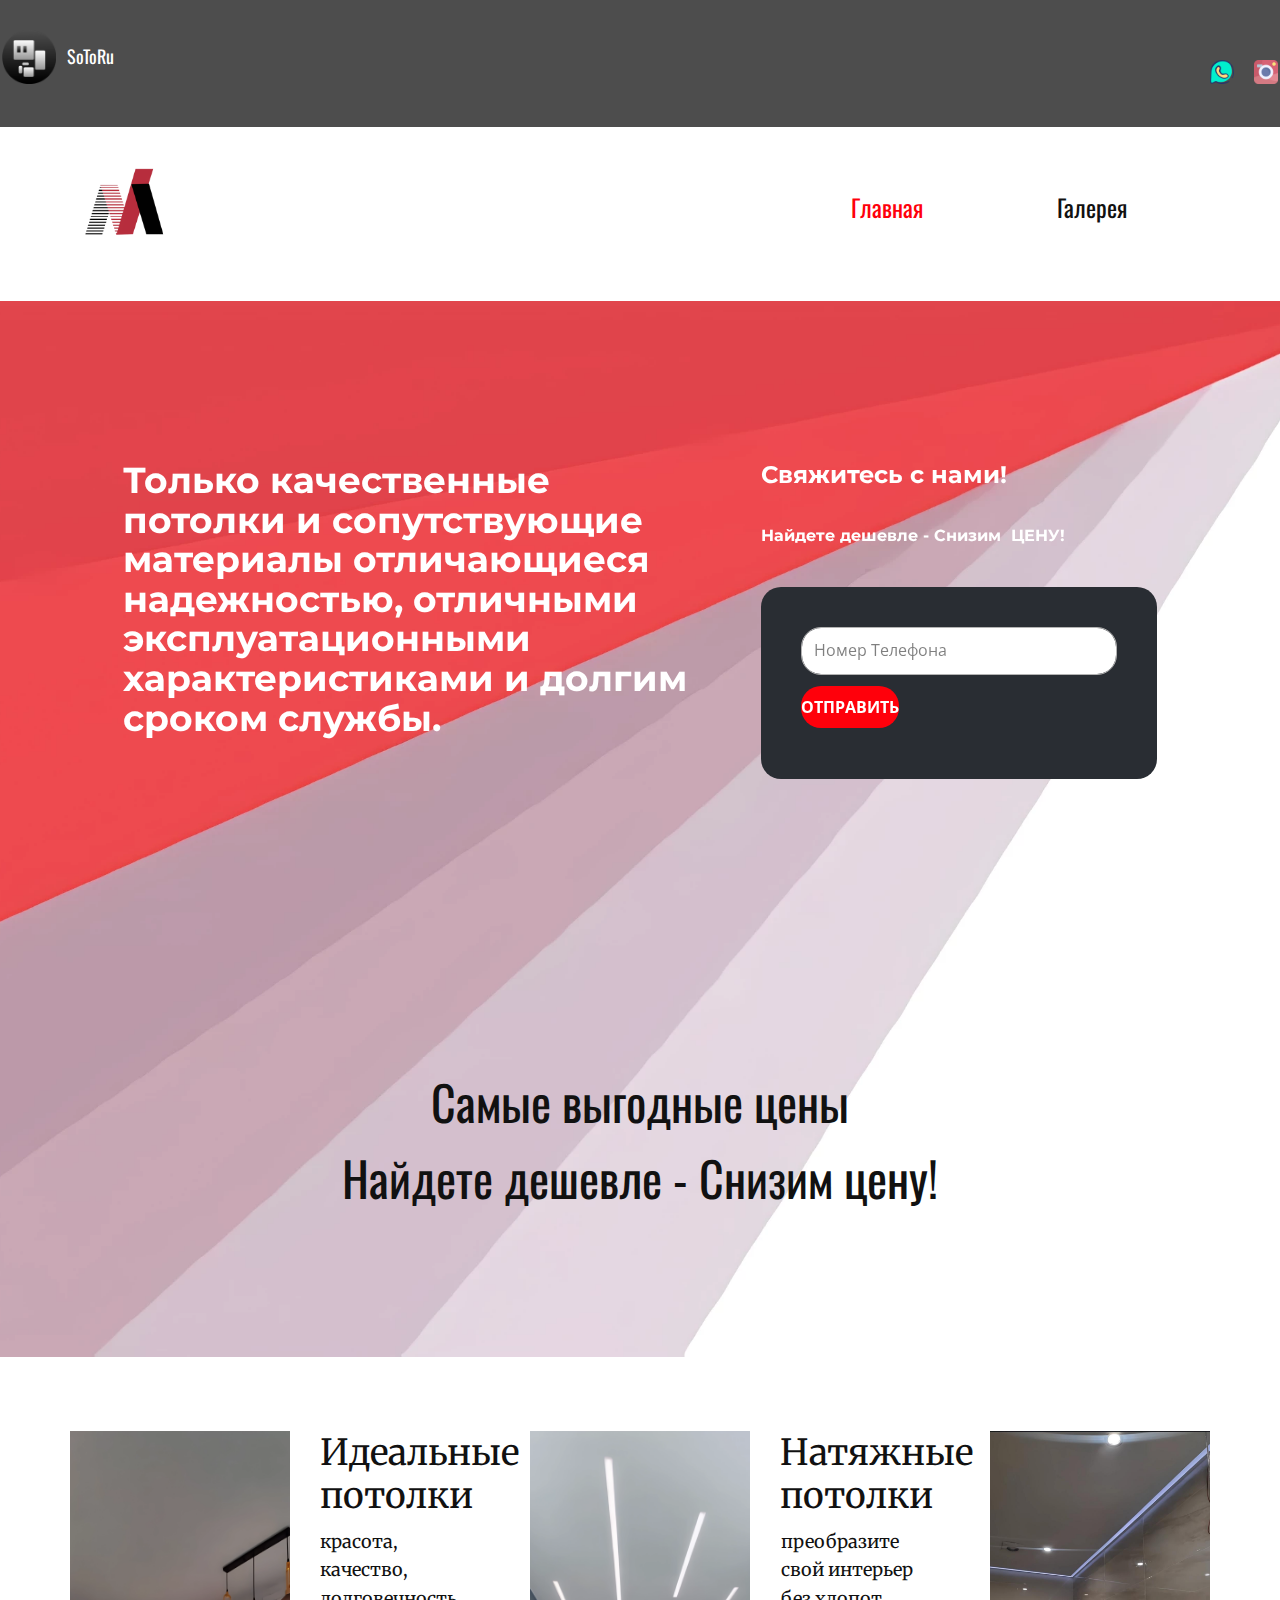
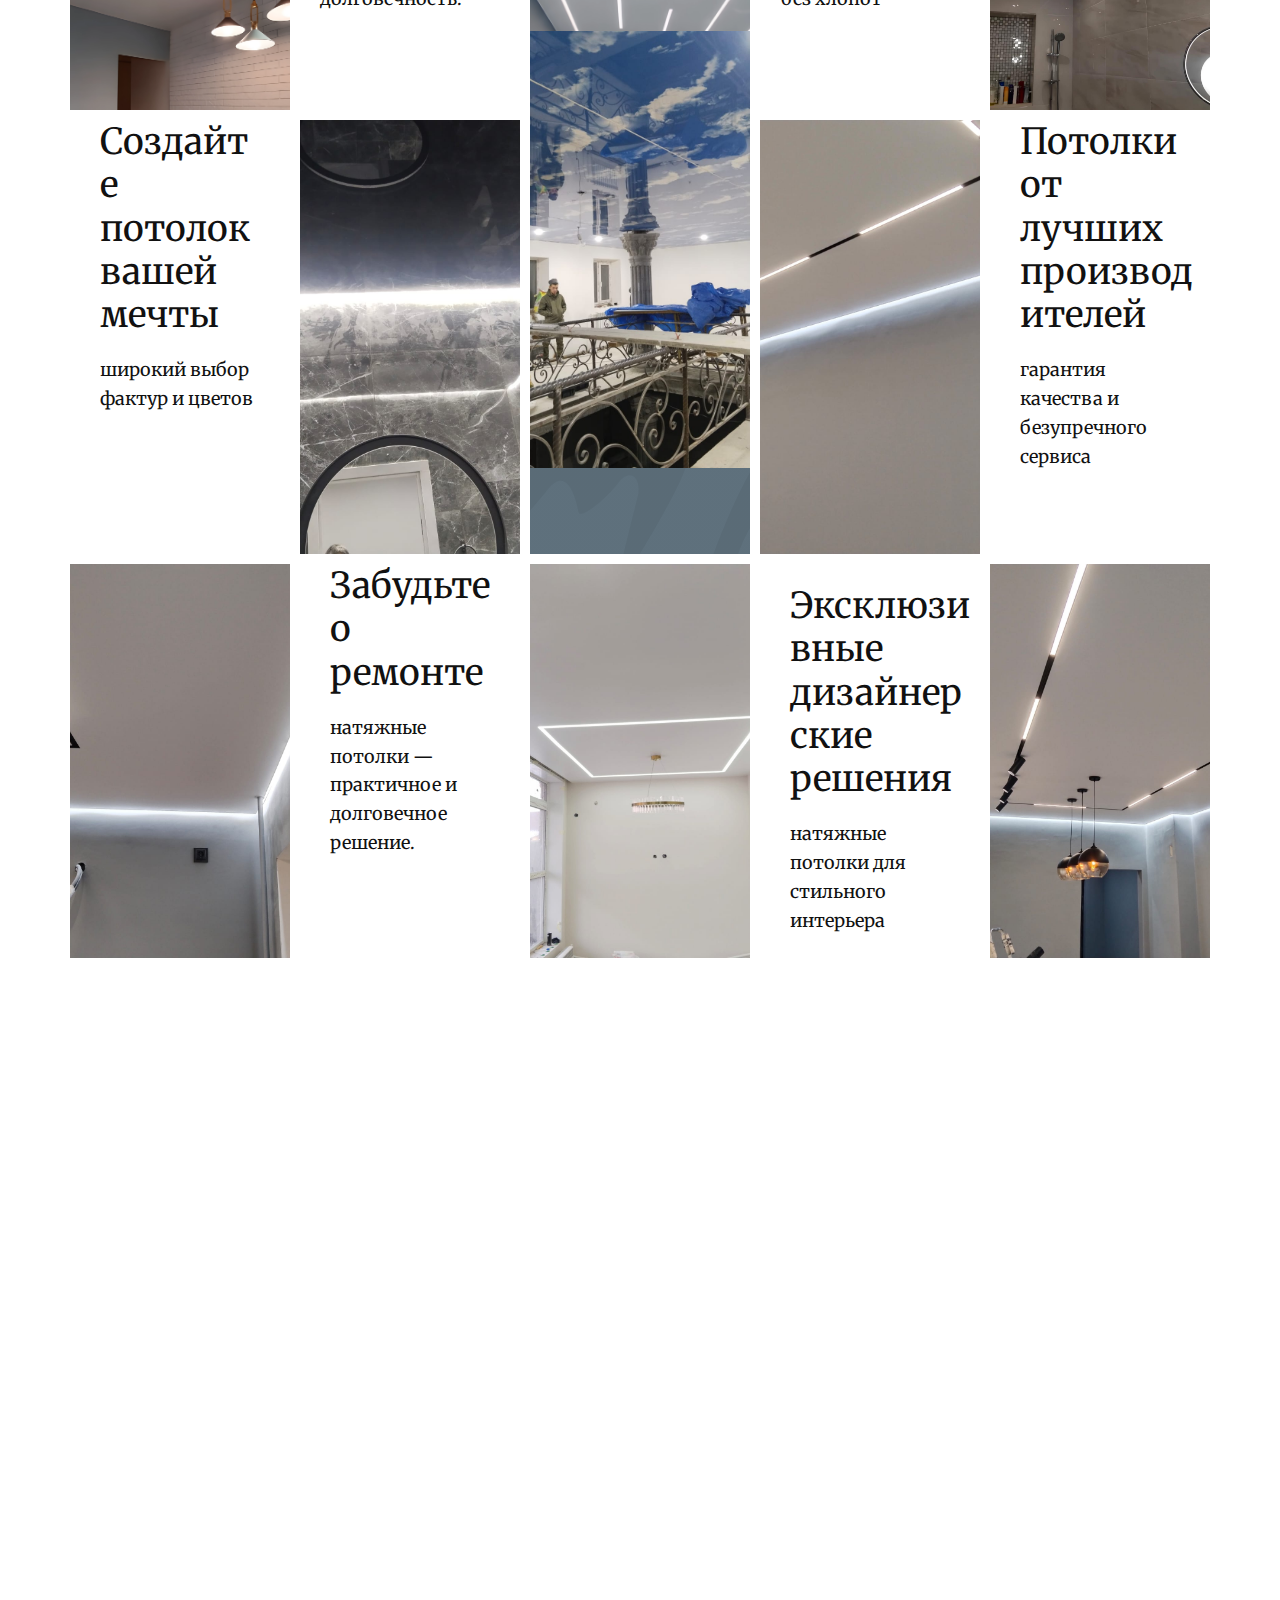
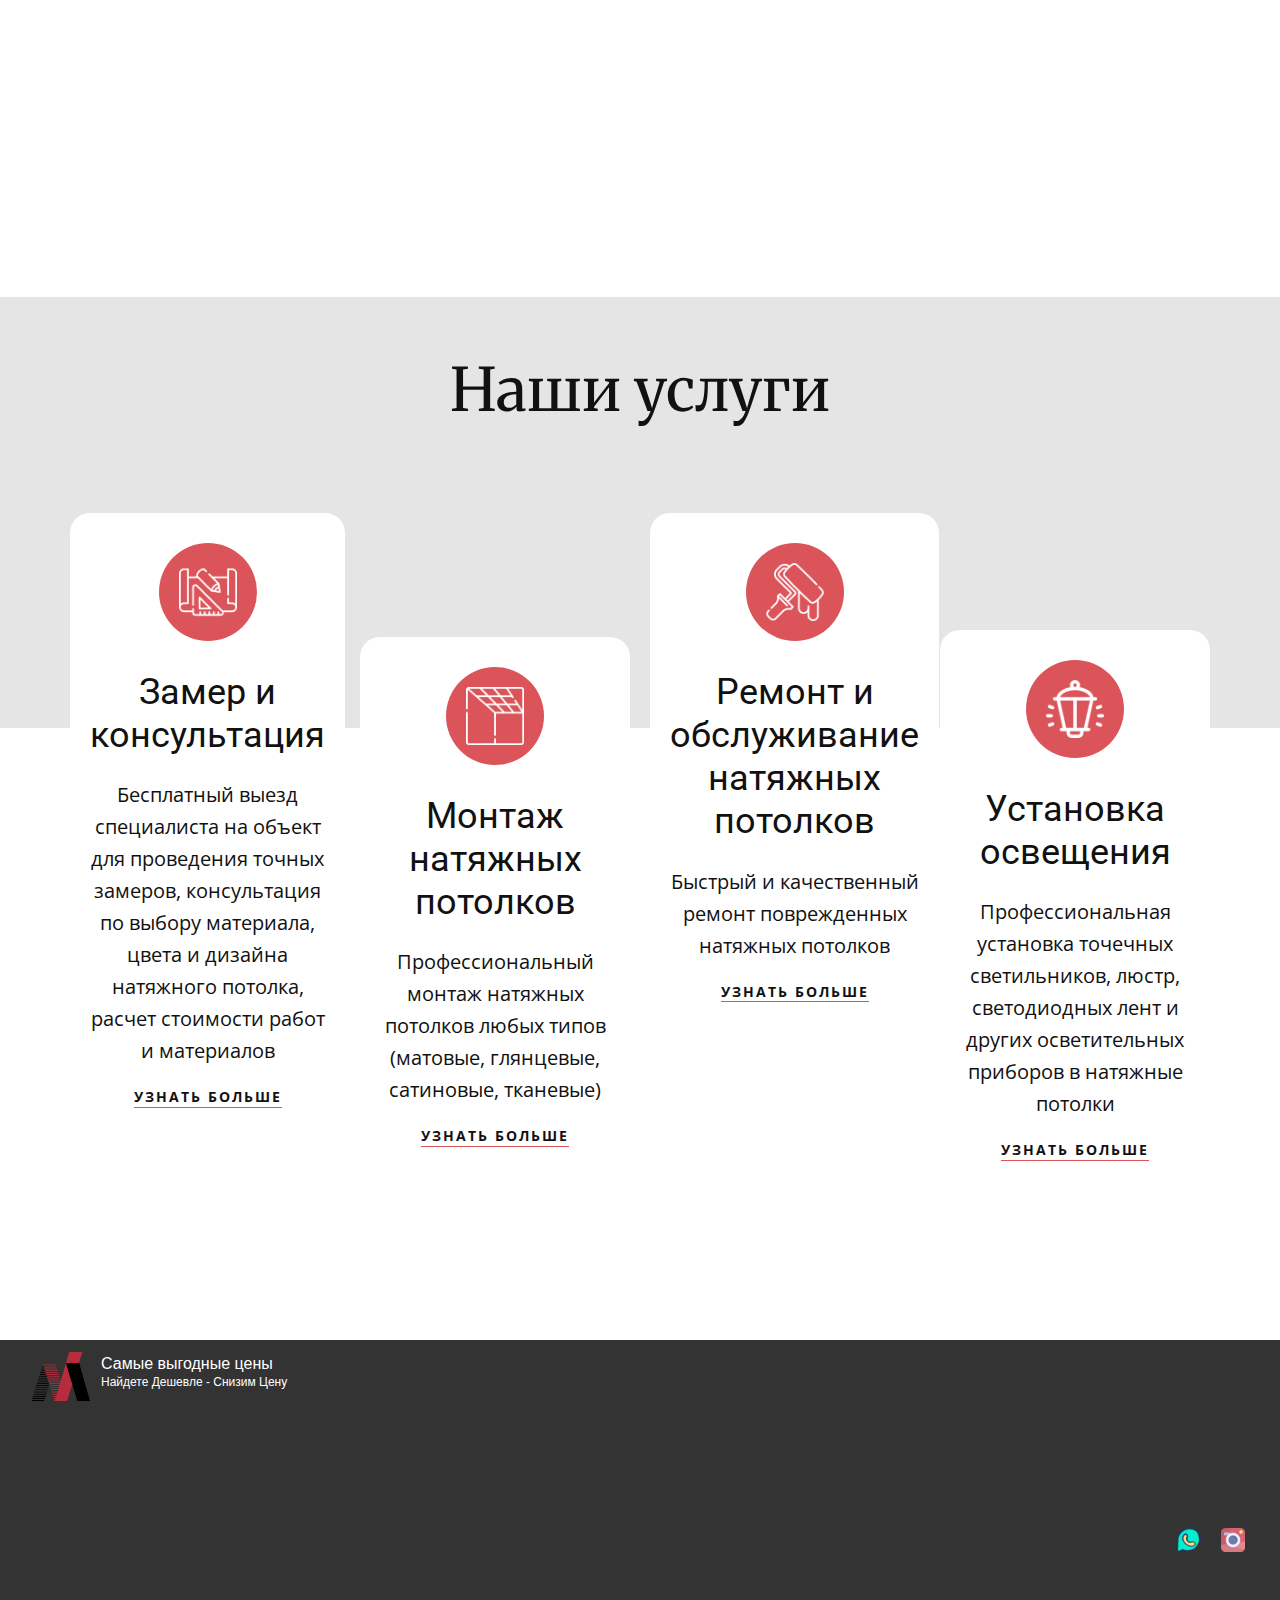
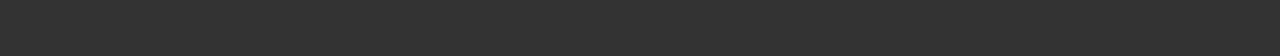
==== index.html @ c77568a3 "Add files via upload" ====
<!DOCTYPE html>
<html style="font-size: 16px;" lang="ru"><head>
    <meta name="viewport" content="width=device-width, initial-scale=1.0">
    <meta charset="utf-8">
    <meta name="keywords" content="Перво-наперво, Образец заголовка, Образец заголовка, Факты и вопросы, Наша команда, Связаться с нами, Бизнес центр">
    <meta name="description" content="">
    <title>Главная</title>
    <link rel="stylesheet" href="nicepage.css" media="screen">
<link rel="stylesheet" href="index.css" media="screen">
    <script class="u-script" type="text/javascript" src="jquery.js" defer=""></script>
    <script class="u-script" type="text/javascript" src="nicepage.js" defer=""></script>
    <meta name="generator" content="Nicepage 7.6.2, nicepage.com">
    <meta name="referrer" content="origin">
    
    
    
    
    
    <link id="u-theme-google-font" rel="stylesheet" href="https://fonts.googleapis.com/css?family=Roboto:100,100i,300,300i,400,400i,500,500i,700,700i,900,900i|Open+Sans:300,300i,400,400i,500,500i,600,600i,700,700i,800,800i">
    <link id="u-page-google-font" rel="stylesheet" href="https://fonts.googleapis.com/css?family=Montserrat:100,100i,200,200i,300,300i,400,400i,500,500i,600,600i,700,700i,800,800i,900,900i|Oswald:200,300,400,500,600,700|Merriweather:300,300i,400,400i,700,700i,900,900i">
    <script type="application/ld+json">{
		"@context": "http://schema.org",
		"@type": "Organization",
		"name": "",
		"logo": "images/WhatsAppImage2025-02-01at14_00_55-no-bg-previewcarve.photos.png",
		"sameAs": []
}</script>
    <meta name="theme-color" content="#478ac9">
    <meta property="og:title" content="Главная">
    <meta property="og:type" content="website">
  <meta data-intl-tel-input-cdn-path="intlTelInput/"></head>
  <body data-home-page="Главная.html" data-home-page-title="Главная" data-path-to-root="./" data-include-products="true" class="u-body u-xl-mode" data-lang="ru"><header class="u-align-left u-clearfix u-container-align-left u-header u-section-row-container" id="header"><div class="u-section-rows">
        <div class="u-grey-70 u-section-row u-section-row-1" id="sec-46aa">
          <div class="u-clearfix u-sheet u-valign-middle-lg u-valign-middle-md u-valign-middle-sm u-sheet-1">
            <img class="u-image u-image-contain u-image-default u-preserve-proportions u-image-1" src="images/Frame142551.png" alt="" data-image-width="4358" data-image-height="4358">
            <img class="u-image u-image-contain u-image-default u-preserve-proportions u-image-2" src="images/Frame142551.png" alt="" data-image-width="4358" data-image-height="4358">
            <div class="u-container-style u-group u-group-1" data-href="https://t.me/sotoru_profile" data-target="_blank">
              <div class="u-container-layout u-container-layout-1">
                <img class="custom-expanded u-image u-image-contain u-image-default u-preserve-proportions u-image-3" src="images/Frame142551.png" alt="" data-image-width="4358" data-image-height="4358">
                <p class="u-custom-font u-font-oswald u-text u-text-default u-text-1">SoToRu </p>
              </div>
            </div>
            <div class="u-social-icons u-social-icons-1">
              <a class="u-social-url" title="https://wa.me/89142722444" target="_blank" href="">
                <span class="u-file-icon u-icon u-social-icon u-social-linkedin u-icon-1"><img src="images/5619015.png" alt=""></span>
              </a>
              <a class="u-social-url" title="https://www.instagram.com/potolki14.ru" target="_blank" href="">
                <span class="u-file-icon u-icon u-social-facebook u-social-icon u-icon-2"><img src="images/1014702.png" alt=""></span>
              </a>
            </div>
          </div>
          
          
          
          
          
        </div>
        <div class="u-section-row" id="sec-37e8">
          <div class="u-clearfix u-sheet u-valign-middle-lg u-valign-middle-md u-valign-middle-sm u-valign-middle-xs u-sheet-2">
            <a href="#" class="u-image u-logo u-image-4" data-image-width="1280" data-image-height="1280">
              <img src="images/WhatsAppImage2025-02-01at14_00_55-no-bg-previewcarve.photos.png" class="u-logo-image u-logo-image-1" data-image-width="80">
            </a>
            <nav data-position="" class="u-menu u-menu-one-level u-offcanvas u-menu-1">
              <div class="menu-collapse" style="font-size: 1.5rem; letter-spacing: 0px; font-weight: 700;">
                <a class="u-button-style u-custom-active-border-color u-custom-border u-custom-border-color u-custom-borders u-custom-hover-border-color u-custom-left-right-menu-spacing u-custom-padding-bottom u-custom-text-active-color u-custom-text-color u-custom-text-hover-color u-custom-top-bottom-menu-spacing u-hamburger-link u-nav-link u-hamburger-link-1" href="#">
                  <svg class="u-svg-link" viewBox="0 0 24 24"><use xlink:href="#menu-hamburger"></use></svg>
                  <svg class="u-svg-content" version="1.1" id="menu-hamburger" viewBox="0 0 16 16" x="0px" y="0px" xmlns:xlink="http://www.w3.org/1999/xlink" xmlns="http://www.w3.org/2000/svg"><g><rect y="1" width="16" height="2"></rect><rect y="7" width="16" height="2"></rect><rect y="13" width="16" height="2"></rect>
</g></svg>
                </a>
              </div>
              <div class="u-custom-menu u-nav-container">
                <ul class="u-custom-font u-font-oswald u-nav u-unstyled u-nav-1"><li class="u-nav-item"><a class="u-button-style u-nav-link u-text-active-custom-color-1 u-text-body-color u-text-hover-palette-2-base" href="./" style="padding: 16px 67px;">Главная</a>
</li><li class="u-nav-item"><a class="u-button-style u-nav-link u-text-active-custom-color-1 u-text-body-color u-text-hover-palette-2-base" href="Каталог-Галерея.html" style="padding: 16px 67px;">Галерея</a>
</li></ul>
              </div>
              <div class="u-custom-menu u-nav-container-collapse">
                <div class="u-black u-container-style u-inner-container-layout u-opacity u-opacity-95 u-sidenav">
                  <div class="u-inner-container-layout u-sidenav-overflow">
                    <div class="u-menu-close"></div>
                    <ul class="u-align-center u-nav u-popupmenu-items u-unstyled u-nav-2"><li class="u-nav-item"><a class="u-button-style u-nav-link" href="./">Главная</a>
</li><li class="u-nav-item"><a class="u-button-style u-nav-link" href="Каталог-Галерея.html">Галерея</a>
</li></ul>
                  </div>
                </div>
                <div class="u-black u-menu-overlay u-opacity u-opacity-70"></div>
              </div>
            </nav>
          </div>
          
          
          
          
          
        </div>
      </div></header>
    <section class="u-clearfix u-image u-section-1" id="sec-fdb6" data-image-width="1980" data-image-height="1767">
      <div class="u-clearfix u-sheet u-valign-bottom-lg u-valign-bottom-md u-valign-bottom-sm u-sheet-1">
        <div class="data-layout-selected u-clearfix u-expanded-width-xs u-layout-wrap u-layout-wrap-1">
          <div class="u-layout">
            <div class="u-layout-row">
              <div class="u-align-center-xs u-container-align-left u-container-style u-layout-cell u-size-35 u-layout-cell-1" data-animation-name="customAnimationIn" data-animation-duration="1500">
                <div class="u-container-layout u-valign-top u-container-layout-1">
                  <h2 class="u-align-left-lg u-align-left-md u-align-left-sm u-align-left-xl u-custom-font u-font-montserrat u-text u-text-body-alt-color u-text-1" data-animation-name="slideIn" data-animation-duration="2000" data-animation-direction="Left" data-animation-delay="500">Только качественные потолки и сопутствующие материалы отличающиеся надежностью, отличными эксплуатационными характеристиками и долгим cроком службы. </h2>
                </div>
              </div>
              <div class="u-align-center-xs u-align-left-lg u-align-left-md u-align-left-sm u-align-left-xl u-container-align-left u-container-style u-layout-cell u-size-25 u-layout-cell-2" data-animation-name="customAnimationIn" data-animation-duration="1500" data-animation-direction="" data-animation-delay="500">
                <div class="u-container-layout u-valign-top u-container-layout-2">
                  <h3 class="u-align-left-lg u-align-left-md u-align-left-sm u-align-left-xl u-custom-font u-font-montserrat u-text u-text-body-alt-color u-text-default u-text-2"> Свяжитесь с нами!<br>
                    <br>
                    <span style="font-size: 1rem;">Найдете дешевле - Снизим&nbsp; ЦЕНУ!</span>
                  </h3>
                  <div class="u-form u-palette-5-dark-3 u-radius-20 u-form-1">
                    <form action="https://forms.nicepagesrv.com/v2/form/process" class="u-clearfix u-form-spacing-10 u-form-vertical u-inner-form" source="email" name="form" style="padding: 40px;">
                      <div class="u-form-group u-form-name">
                        <label for="name-2137" class="u-form-control-hidden u-label"></label>
                        <input type="text" placeholder="Номер Телефона" id="name-2137" name="phone" class="u-input u-input-rectangle u-radius-20" required="">
                      </div>
                      <div class="u-align-left u-form-group u-form-submit">
                        <a href="#" class="u-active-white u-border-none u-btn u-btn-round u-btn-submit u-button-style u-custom-color-1 u-hover-white u-radius-20 u-text-active-custom-color-2 u-text-hover-custom-color-1 u-btn-1">Отправить</a>
                        <input type="submit" value="submit" class="u-form-control-hidden">
                      </div>
                      <div class="u-form-send-message u-form-send-success">Спасибо! Ваше сообщение отправлено.</div>
                      <div class="u-form-send-error u-form-send-message">Отправка не удалась. Пожалуйста, исправьте ошибки и попробуйте еще раз.</div>
                      <input type="hidden" value="" name="recaptchaResponse">
                      <input type="hidden" name="formServices" value="69fc0829-d309-80fa-cf0f-a8106bbc336c">
                    </form>
                  </div>
                </div>
              </div>
            </div>
          </div>
        </div>
        <h2 class="u-align-center u-custom-font u-font-oswald u-text u-text-3">Самые выгодные цены</h2>
        <h2 class="u-align-center u-custom-font u-font-oswald u-text u-text-4">Найдете дешевле - Снизим цену!</h2>
      </div>
    </section>
    <section class="u-clearfix u-section-2" id="block-2">
      <div class="u-clearfix u-sheet u-valign-middle u-sheet-1">
        <div class="data-layout-selected u-clearfix u-expanded-width-xs u-gutter-10 u-layout-wrap u-layout-wrap-1">
          <div class="u-layout">
            <div class="u-layout-col">
              <div class="u-size-20">
                <div class="u-layout-row">
                  <div class="u-align-left u-container-align-left u-container-style u-image u-layout-cell u-left-cell u-size-12 u-image-1" data-image-width="2952" data-image-height="2569">
                    <div class="u-container-layout u-container-layout-1" src=""></div>
                  </div>
                  <div class="u-align-left u-container-align-left-lg u-container-align-left-md u-container-align-left-sm u-container-align-left-xl u-container-style u-layout-cell u-size-12 u-white u-layout-cell-2">
                    <div class="u-container-layout u-container-layout-2" data-image-width="2000" data-image-height="1333">
                      <h3 class="u-custom-font u-font-merriweather u-text u-text-1">Идеальные потолки</h3>
                      <p class="u-custom-font u-font-merriweather u-text u-text-2"> красота, качество, долговечность.&nbsp;</p>
                    </div>
                  </div>
                  <div class="u-align-left u-container-align-left u-container-style u-image u-layout-cell u-size-12 u-image-2" data-image-width="2459" data-image-height="2459">
                    <div class="u-container-layout u-valign-middle u-container-layout-3" src=""></div>
                  </div>
                  <div class="u-align-left u-container-align-left-lg u-container-align-left-md u-container-align-left-sm u-container-align-left-xl u-container-style u-layout-cell u-size-12 u-white u-layout-cell-4">
                    <div class="u-container-layout u-container-layout-4" data-image-width="2000" data-image-height="1333">
                      <h3 class="u-custom-font u-font-merriweather u-text u-text-3">Натяжные потолки</h3>
                      <p class="u-custom-font u-font-merriweather u-text u-text-4"> преобразите свой интерьер без хлопот</p>
                    </div>
                  </div>
                  <div class="u-align-left u-container-align-left u-container-style u-image u-layout-cell u-right-cell u-size-12 u-image-3" data-image-width="1072" data-image-height="1080">
                    <div class="u-container-layout u-container-layout-5" src=""></div>
                  </div>
                </div>
              </div>
              <div class="u-size-20">
                <div class="u-layout-row">
                  <div class="u-align-left u-container-align-left-lg u-container-align-left-md u-container-align-left-sm u-container-align-left-xl u-container-style u-layout-cell u-left-cell u-size-12 u-white u-layout-cell-6">
                    <div class="u-container-layout u-container-layout-6" data-image-width="2000" data-image-height="1333">
                      <h3 class="u-custom-font u-font-merriweather u-text u-text-5">Создайте потолок вашей мечты</h3>
                      <p class="u-custom-font u-font-merriweather u-text u-text-6"> широкий выбор фактур и цветов</p>
                    </div>
                  </div>
                  <div class="u-align-left u-container-align-left u-container-style u-image u-layout-cell u-size-12 u-image-4" data-image-width="1280" data-image-height="1280">
                    <div class="u-container-layout u-container-layout-7" src=""></div>
                  </div>
                  <div class="u-align-left u-container-align-left u-container-style u-image u-layout-cell u-shading u-size-12 u-image-5" data-image-width="1080" data-image-height="1080">
                    <div class="u-container-layout u-container-layout-8" src="">
                      <p class="u-text u-text-7">Sample text. Click to select the text box. Click again or double click to start editing the text.</p>
                      <img class="u-expanded-width u-image u-image-default u-image-6" src="images/WhatsAppImage2025-02-01at23.48.55.jpeg" alt="" data-image-width="576" data-image-height="1280">
                    </div>
                  </div>
                  <div class="u-align-left u-container-align-left u-container-style u-image u-layout-cell u-size-12 u-image-7" data-image-width="1280" data-image-height="1280">
                    <div class="u-container-layout u-container-layout-9" src=""></div>
                  </div>
                  <div class="u-align-left u-container-align-left-lg u-container-align-left-md u-container-align-left-sm u-container-align-left-xl u-container-style u-layout-cell u-right-cell u-size-12 u-white u-layout-cell-10">
                    <div class="u-container-layout u-container-layout-10" data-image-width="2000" data-image-height="1333">
                      <h3 class="u-custom-font u-font-merriweather u-text u-text-8">Потолки от лучших производителей</h3>
                      <p class="u-custom-font u-font-merriweather u-text u-text-9"> гарантия качества и безупречного сервиса</p>
                    </div>
                  </div>
                </div>
              </div>
              <div class="u-size-20">
                <div class="u-layout-row">
                  <div class="u-align-left u-container-align-left u-container-style u-image u-layout-cell u-left-cell u-size-12 u-image-8" data-image-width="1280" data-image-height="1280">
                    <div class="u-container-layout u-valign-top u-container-layout-11" src=""></div>
                  </div>
                  <div class="u-align-left u-container-align-left-lg u-container-align-left-md u-container-align-left-sm u-container-align-left-xl u-container-style u-layout-cell u-size-12 u-white u-layout-cell-12">
                    <div class="u-container-layout u-container-layout-12" data-image-width="2000" data-image-height="1333">
                      <h3 class="u-custom-font u-font-merriweather u-text u-text-10">Забудьте о ремонте</h3>
                      <p class="u-custom-font u-font-merriweather u-text u-text-11"> натяжные потолки — практичное и долговечное решение.</p>
                    </div>
                  </div>
                  <div class="u-align-left u-container-align-left u-container-style u-image u-layout-cell u-size-12 u-image-9" data-image-width="1280" data-image-height="1280">
                    <div class="u-container-layout u-valign-middle u-container-layout-13" src=""></div>
                  </div>
                  <div class="u-align-left u-container-align-left-lg u-container-align-left-md u-container-align-left-sm u-container-align-left-xl u-container-style u-layout-cell u-size-12 u-white u-layout-cell-14">
                    <div class="u-container-layout u-container-layout-14" data-image-width="2000" data-image-height="1333">
                      <h3 class="u-custom-font u-font-merriweather u-text u-text-12">Эксклюзивные дизайнерские решения</h3>
                      <p class="u-custom-font u-font-merriweather u-text u-text-13"> натяжные потолки для стильного интерьера</p>
                    </div>
                  </div>
                  <div class="u-align-left u-container-align-left u-container-style u-image u-layout-cell u-right-cell u-size-12 u-image-10" data-image-width="1280" data-image-height="1280">
                    <div class="u-container-layout u-container-layout-15" src=""></div>
                  </div>
                </div>
              </div>
            </div>
          </div>
        </div>
      </div>
    </section>
    <section class="u-clearfix u-section-3" id="sec-49d3">
      <div class="u-container-align-center u-container-style u-expanded-width u-grey-10 u-group u-shape-rectangle u-group-1">
        <div class="u-container-layout u-container-layout-1">
          <h2 class="u-align-center u-custom-font u-font-merriweather u-text u-text-default u-text-1">Наши услуги</h2>
        </div>
      </div>
      
      
      
      
      <div class="data-layout-selected u-clearfix u-gutter-20 u-layout-wrap u-layout-wrap-1">
        <div class="u-layout">
          <div class="u-layout-row">
            <div class="u-size-15 u-size-30-md">
              <div class="u-layout-col">
                <div class="u-container-align-center u-container-style u-layout-cell u-radius-30 u-shape-round u-size-40 u-white u-layout-cell-1">
                  <div class="u-container-layout u-valign-top u-container-layout-2">
                    <span class="u-align-center u-file-icon u-hover-feature u-icon u-icon-circle u-palette-2-base u-text-white u-icon-1"><img src="images/6289113-0a8c8bf0.png" alt=""></span>
                    <h3 class="u-align-center u-text u-text-2"> Замер и консультация</h3>
                    <p class="u-align-center u-text u-text-3"> Бесплатный выезд специалиста на объект для проведения точных замеров,  консультация по выбору материала, цвета и дизайна натяжного потолка,  расчет стоимости работ и материалов</p>
                    <a href="tel:89142722444" class="u-active-none u-align-center u-border-1 u-border-active-palette-2-base u-border-hover-palette-2-base u-border-no-left u-border-no-right u-border-no-top u-border-palette-2-base u-bottom-left-radius-0 u-bottom-right-radius-0 u-btn u-button-style u-hover-none u-none u-radius-0 u-text-active-palette-2-base u-text-body-color u-text-hover-palette-2-base u-top-left-radius-0 u-top-right-radius-0 u-btn-1">узнать больше</a>
                  </div>
                </div>
                <div class="u-container-style u-layout-cell u-size-20 u-layout-cell-2">
                  <div class="u-container-layout u-container-layout-3"></div>
                </div>
              </div>
            </div>
            <div class="u-size-15 u-size-30-md">
              <div class="u-layout-col">
                <div class="u-container-align-center u-container-style u-layout-cell u-size-20 u-layout-cell-3">
                  <div class="u-container-layout u-container-layout-4"></div>
                </div>
                <div class="u-container-align-center u-container-style u-layout-cell u-radius-30 u-shape-round u-size-40 u-white u-layout-cell-4">
                  <div class="u-container-layout u-valign-top u-container-layout-5">
                    <span class="u-align-center u-file-icon u-hover-feature u-icon u-icon-circle u-palette-2-base u-text-white u-icon-2"><img src="images/7444083-0055cb77.png" alt=""></span>
                    <h3 class="u-align-center u-text u-text-4"> Монтаж натяжных потолков</h3>
                    <p class="u-align-center u-text u-text-5"> Профессиональный монтаж натяжных потолков любых типов (матовые, глянцевые, сатиновые, тканевые)</p>
                    <a href="tel:89142722444" class="u-active-none u-align-center u-border-1 u-border-active-palette-2-base u-border-hover-palette-2-base u-border-no-left u-border-no-right u-border-no-top u-border-palette-2-base u-bottom-left-radius-0 u-bottom-right-radius-0 u-btn u-button-style u-hover-none u-none u-radius-0 u-text-active-palette-2-base u-text-body-color u-text-hover-palette-2-base u-top-left-radius-0 u-top-right-radius-0 u-btn-2">узнать больше</a>
                  </div>
                </div>
              </div>
            </div>
            <div class="u-size-15 u-size-30-md">
              <div class="u-layout-col">
                <div class="u-container-align-center u-container-style u-layout-cell u-radius-30 u-shape-round u-size-40 u-white u-layout-cell-5">
                  <div class="u-container-layout u-valign-top u-container-layout-6">
                    <span class="u-align-center u-file-icon u-hover-feature u-icon u-icon-circle u-palette-2-base u-text-white u-icon-3"><img src="images/1882662-3e0443b6.png" alt=""></span>
                    <h3 class="u-align-center u-text u-text-6"> Ремонт и обслуживание натяжных потолков</h3>
                    <p class="u-align-center u-text u-text-7"> Быстрый и качественный ремонт поврежденных натяжных потолков</p>
                    <a href="tel:89142722444" class="u-active-none u-align-center u-border-1 u-border-active-palette-2-base u-border-hover-palette-2-base u-border-no-left u-border-no-right u-border-no-top u-border-palette-2-base u-bottom-left-radius-0 u-bottom-right-radius-0 u-btn u-button-style u-hover-none u-none u-radius-0 u-text-active-palette-2-base u-text-body-color u-text-hover-palette-2-base u-top-left-radius-0 u-top-right-radius-0 u-btn-3">узнать больше</a>
                  </div>
                </div>
                <div class="u-container-style u-layout-cell u-size-20 u-layout-cell-6">
                  <div class="u-container-layout u-container-layout-7"></div>
                </div>
              </div>
            </div>
            <div class="u-size-15 u-size-30-md">
              <div class="u-layout-col">
                <div class="u-container-style u-layout-cell u-size-20 u-layout-cell-7">
                  <div class="u-container-layout u-container-layout-8"></div>
                </div>
                <div class="u-container-align-center u-container-style u-layout-cell u-radius-30 u-shape-round u-size-40 u-white u-layout-cell-8">
                  <div class="u-container-layout u-valign-top u-container-layout-9">
                    <span class="u-align-center u-file-icon u-hover-feature u-icon u-icon-circle u-palette-2-base u-text-white u-icon-4"><img src="images/1174774-681de3b8.png" alt=""></span>
                    <h3 class="u-align-center u-text u-text-8"> Установка освещения</h3>
                    <p class="u-align-center u-text u-text-9"> Профессиональная установка точечных светильников, люстр, светодиодных лент и других осветительных приборов в натяжные потолки</p>
                    <a href="tel:89142722444" class="u-active-none u-align-center u-border-1 u-border-active-palette-2-base u-border-hover-palette-2-base u-border-no-left u-border-no-right u-border-no-top u-border-palette-2-base u-bottom-left-radius-0 u-bottom-right-radius-0 u-btn u-button-style u-hover-none u-none u-radius-0 u-text-active-palette-2-base u-text-body-color u-text-hover-palette-2-base u-top-left-radius-0 u-top-right-radius-0 u-btn-4">узнать больше</a>
                  </div>
                </div>
              </div>
            </div>
          </div>
        </div>
      </div>
    </section>
    
    
    
    <footer class="u-clearfix u-footer u-grey-80 u-valign-top-lg u-valign-top-md u-valign-top-sm u-footer" id="footer"><div class="custom-expanded data-layout-selected u-clearfix u-expanded-width u-gutter-30 u-layout-wrap u-layout-wrap-1">
        <div class="u-gutter-0 u-layout">
          <div class="u-layout-row">
            <div class="u-align-center-sm u-align-right-md u-container-style u-layout-cell u-size-60 u-layout-cell-1">
              <div class="u-container-layout u-valign-bottom-lg u-valign-bottom-md u-valign-bottom-sm u-container-layout-1">
                <a href="#" class="u-image u-logo u-image-1" data-image-width="1280" data-image-height="1280">
                  <img src="images/WhatsAppImage2025-02-01at14_00_55-no-bg-previewcarve.photos.png" class="u-logo-image u-logo-image-1">
                </a><!--position-->
                <div data-position="" class="u-position u-position-1"><!--block-->
                  <div class="u-block">
                    <div class="u-block-container u-clearfix"><!--block_header-->
                      <h5 class="u-block-header u-custom-font u-font-arial u-text u-text-1"><!--block_header_content-->Самые выгодные цены <!--/block_header_content--></h5><!--/block_header--><!--block_content-->
                      <div class="u-block-content u-custom-font u-font-arial u-text u-text-2"><!--block_content_content-->Найдете Дешевле - Снизим Цену <!--/block_content_content--></div><!--/block_content-->
                    </div>
                  </div><!--/block-->
                </div><!--/position-->
                <div class="u-social-icons u-social-icons-1">
                  <a class="u-social-url" title="https://wa.me/89142722444" target="_blank" href="">
                    <span class="u-file-icon u-icon u-social-icon u-social-linkedin u-icon-1"><img src="images/5619015.png" alt=""></span>
                  </a>
                  <a class="u-social-url" title="https://www.instagram.com/potolki14.ru" target="_blank" href="">
                    <span class="u-file-icon u-icon u-social-facebook u-social-icon u-icon-2"><img src="images/1014702.png" alt=""></span>
                  </a>
                </div>
              </div>
            </div>
          </div>
        </div>
      </div></footer>
    <section class="u-backlink u-clearfix u-grey-80">
      <p class="u-text">
        
      </p>
    </section>
  
</body></html>
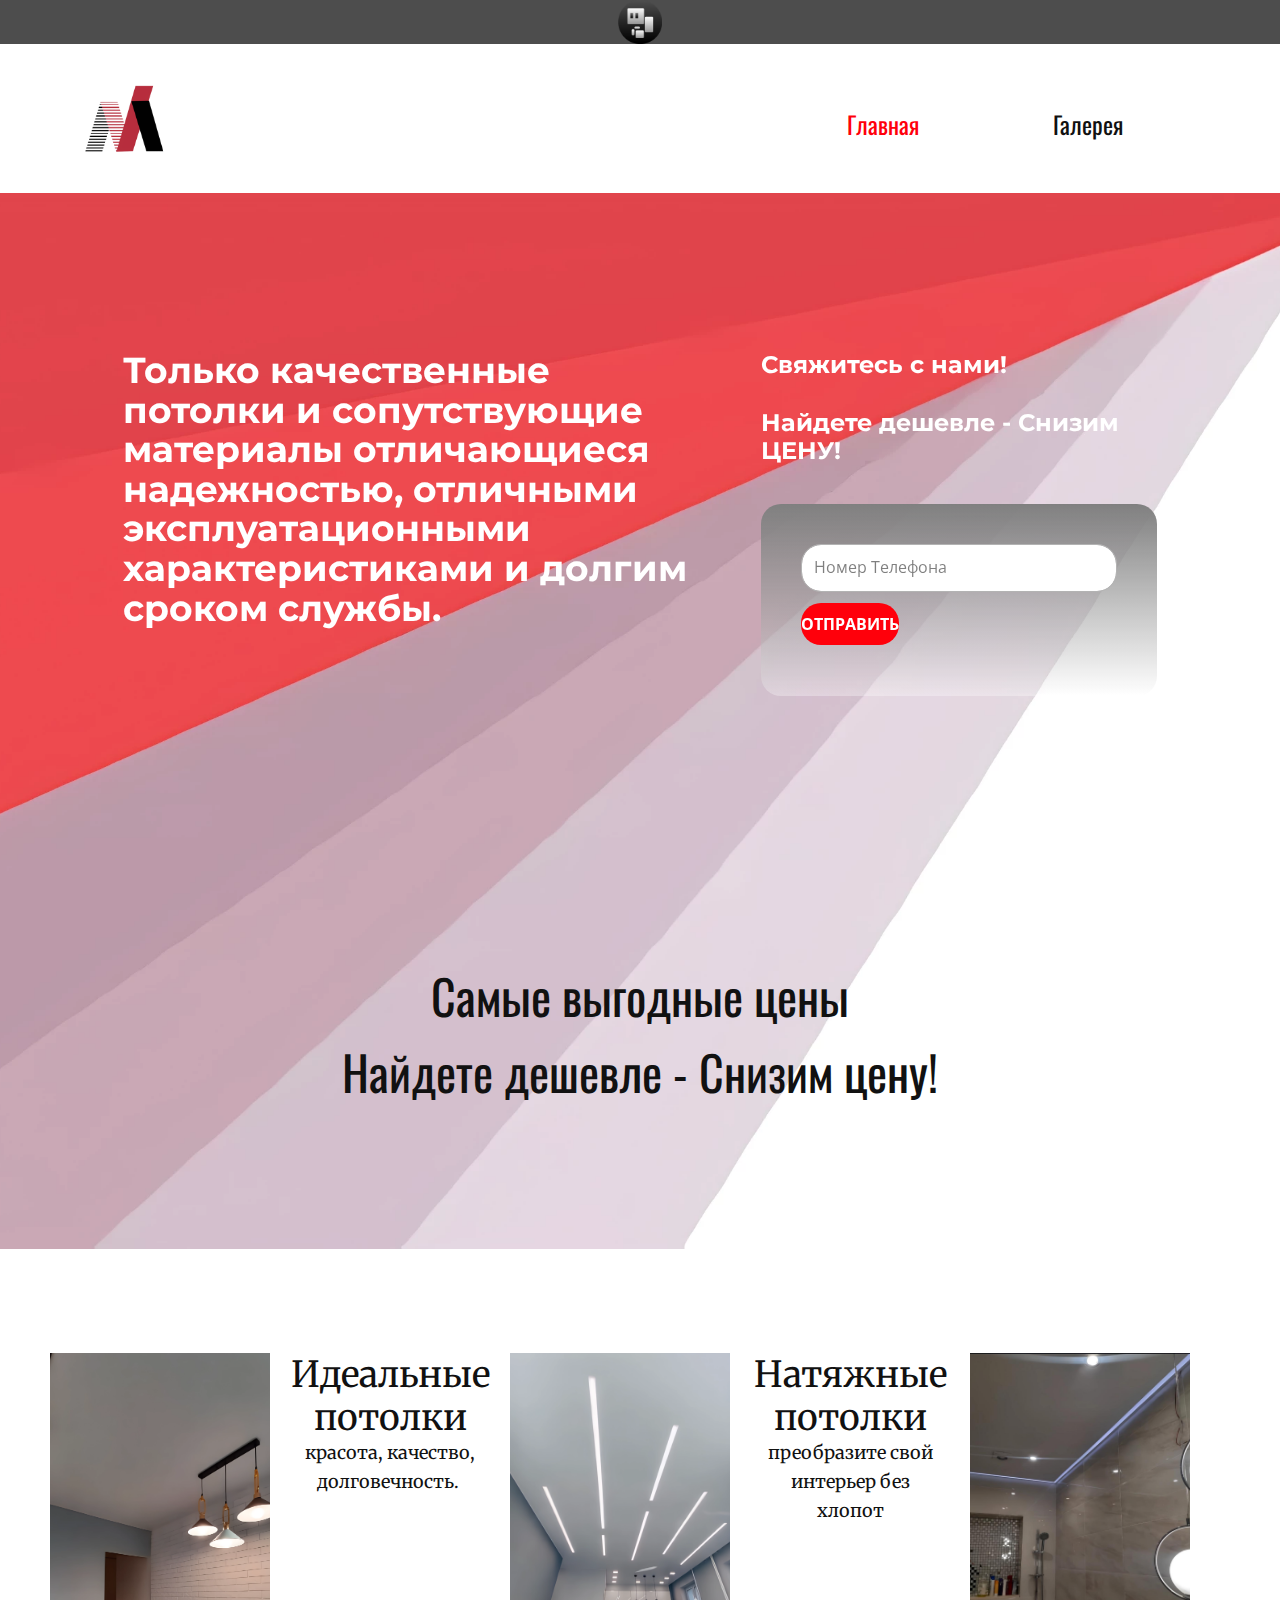
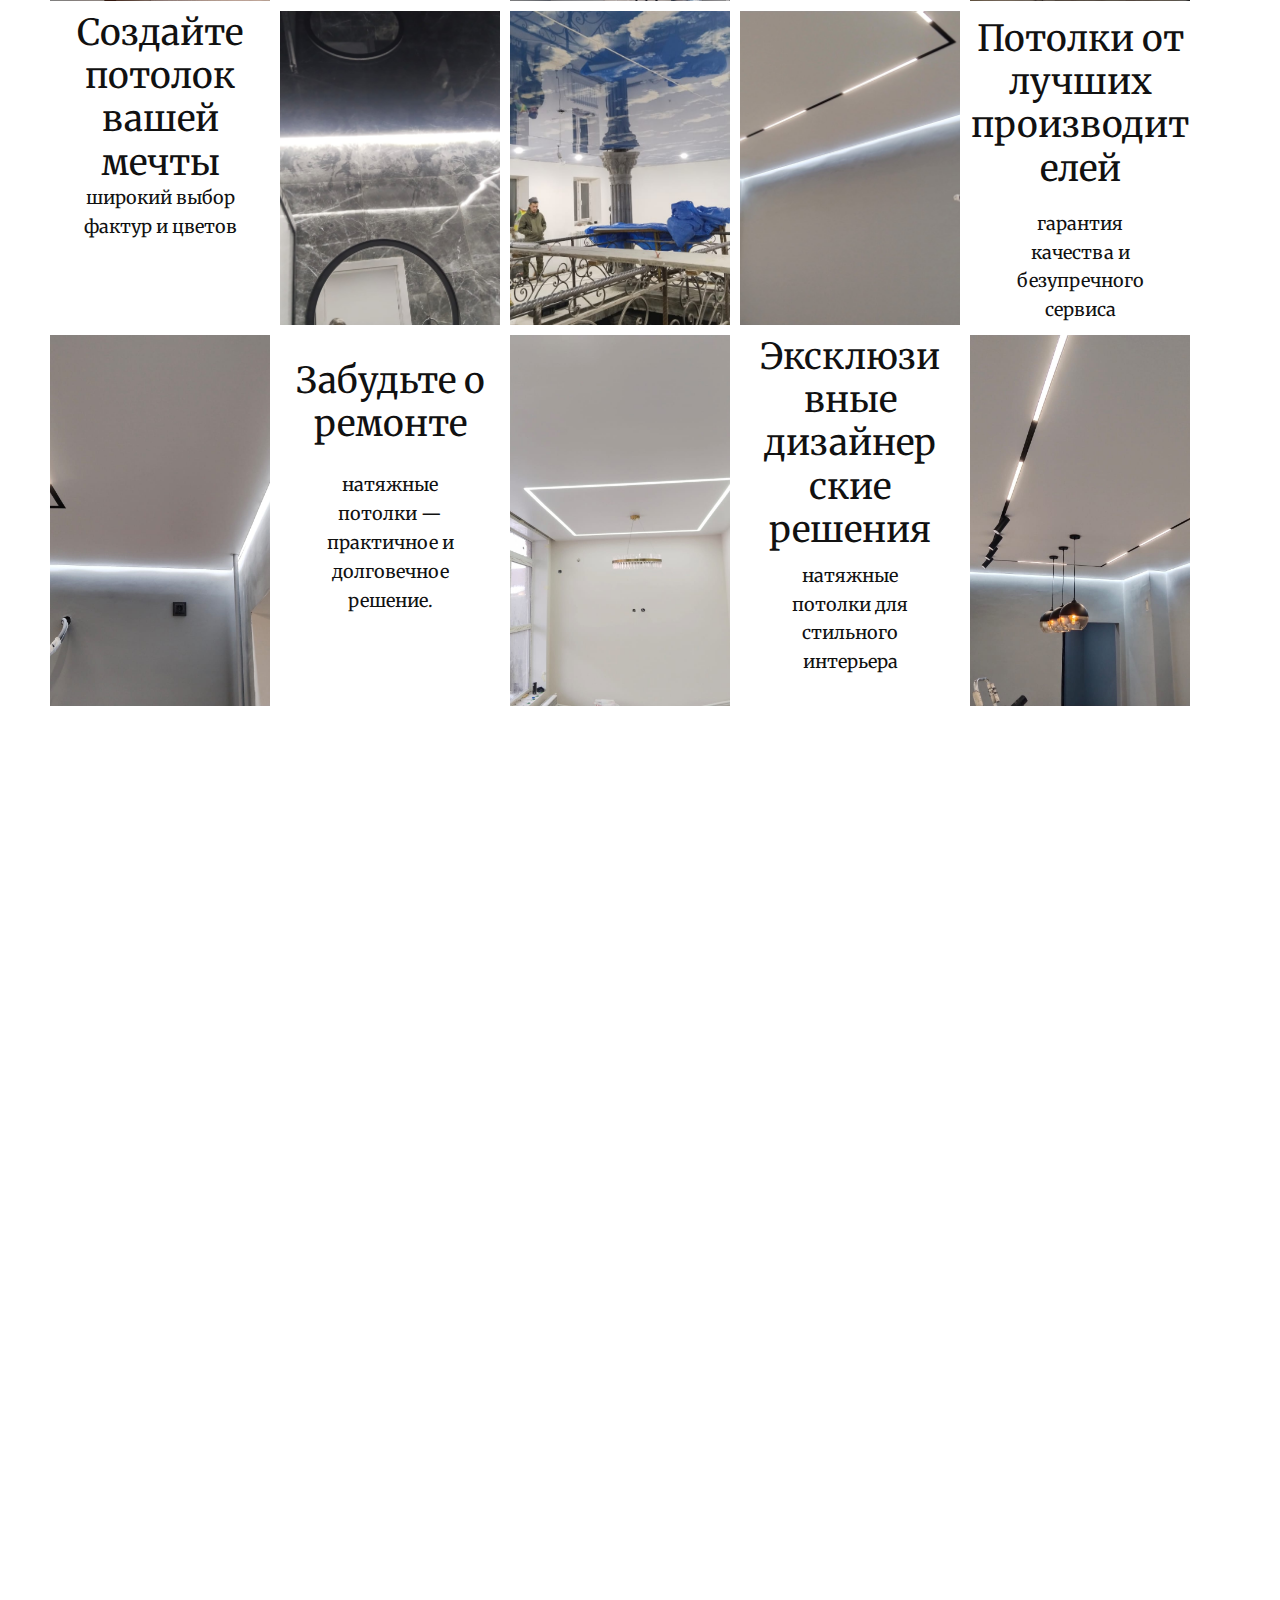
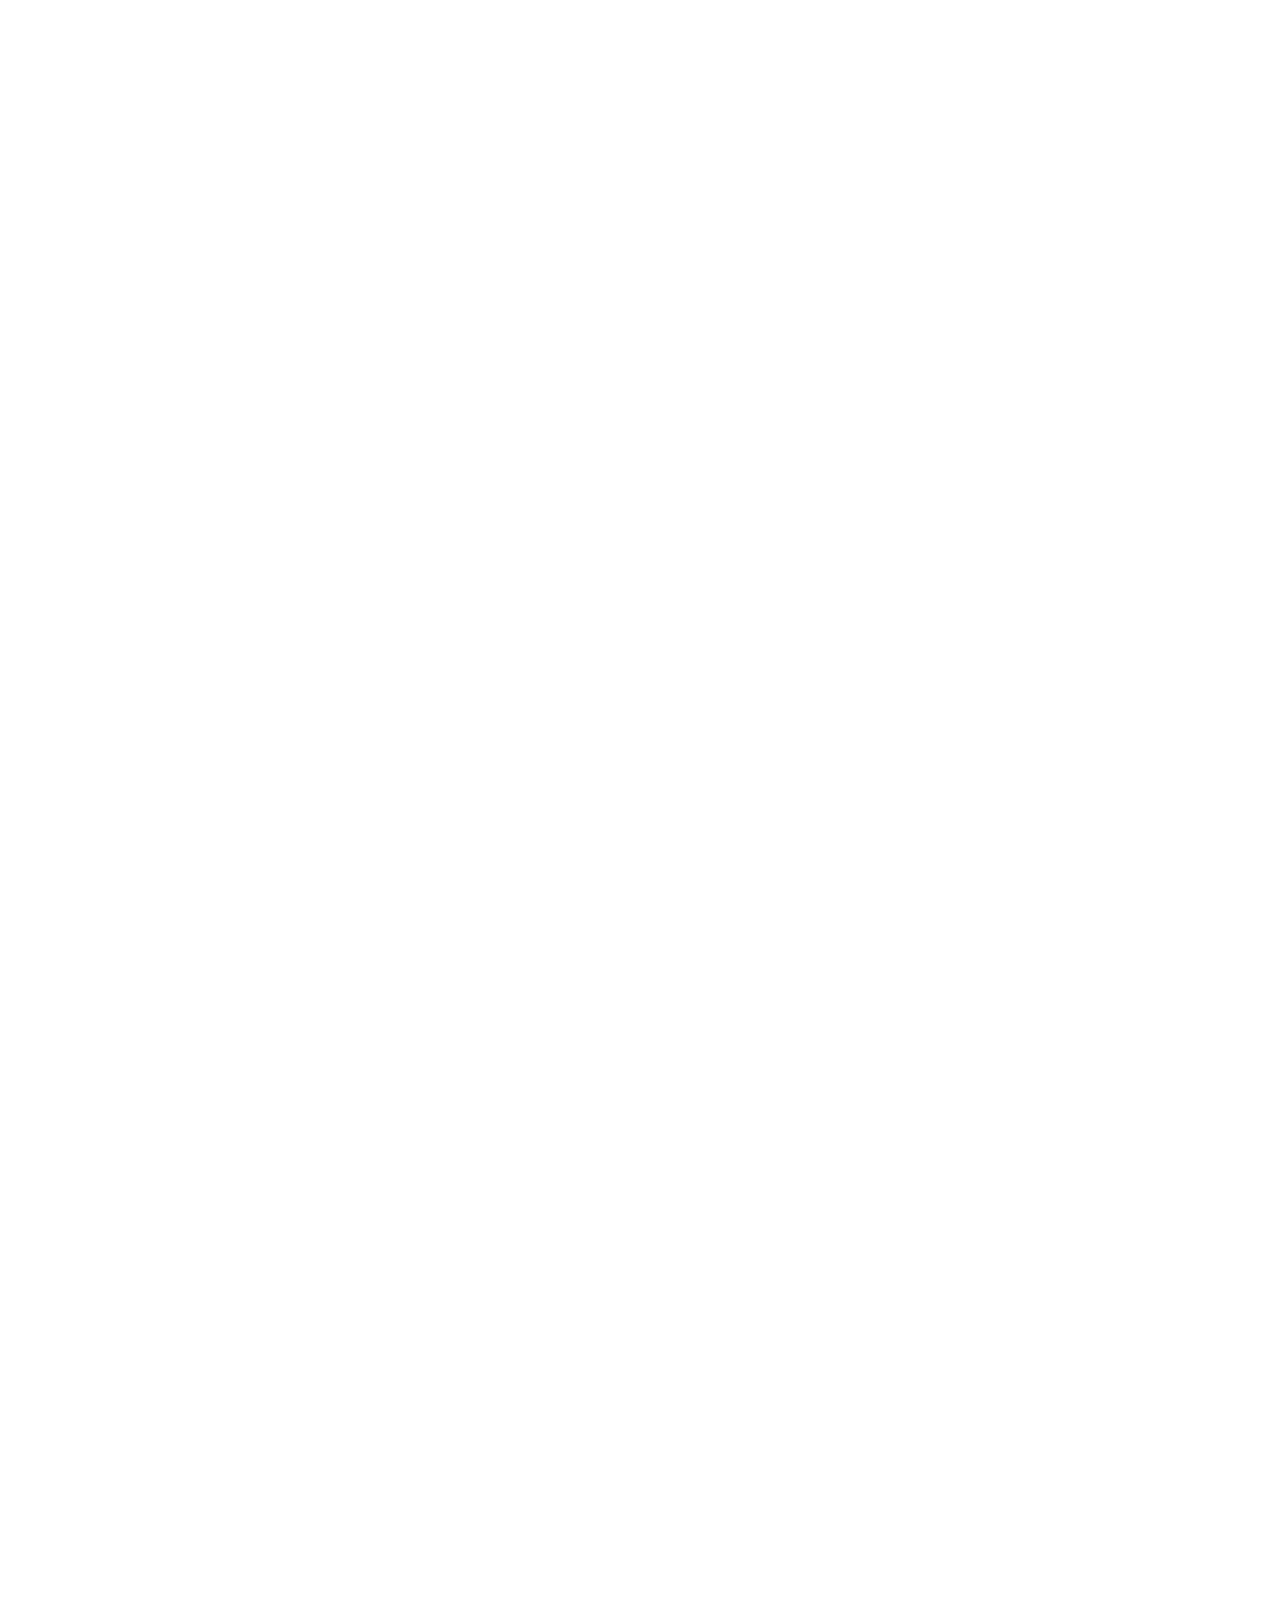
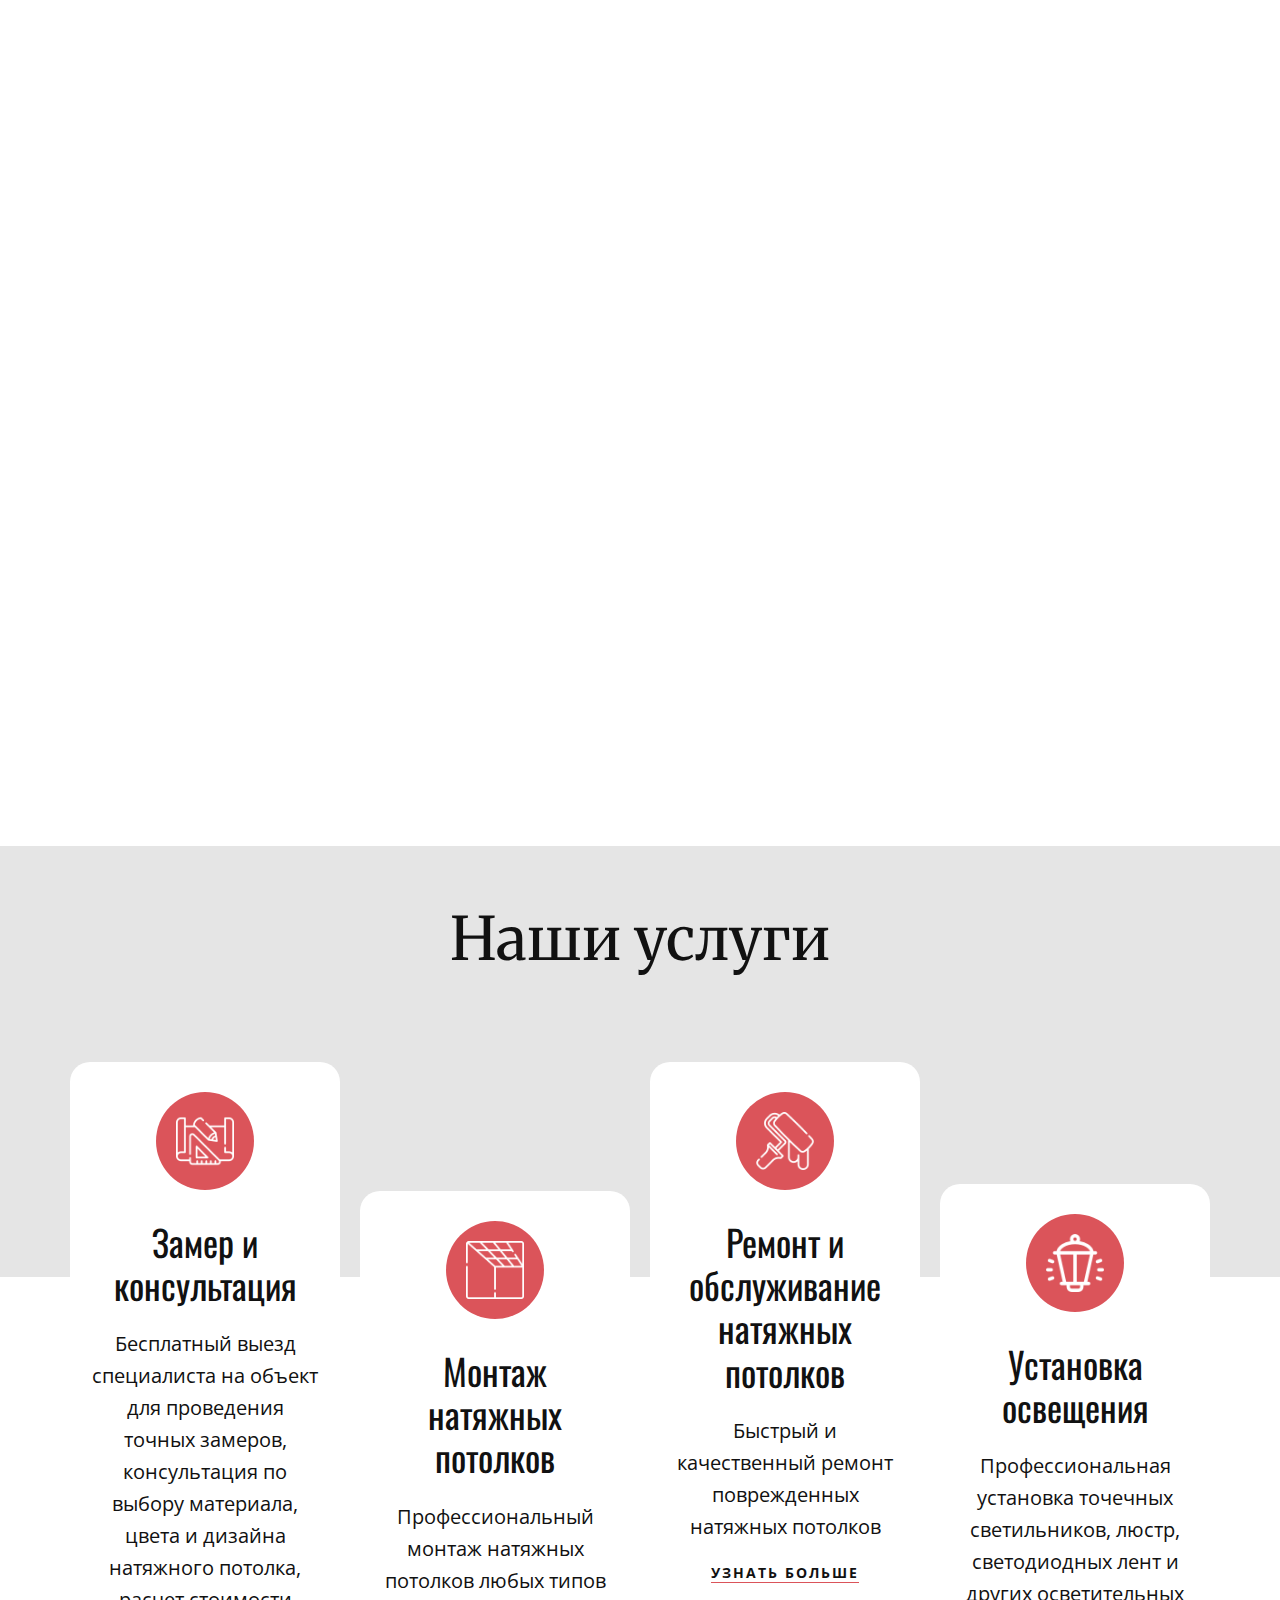
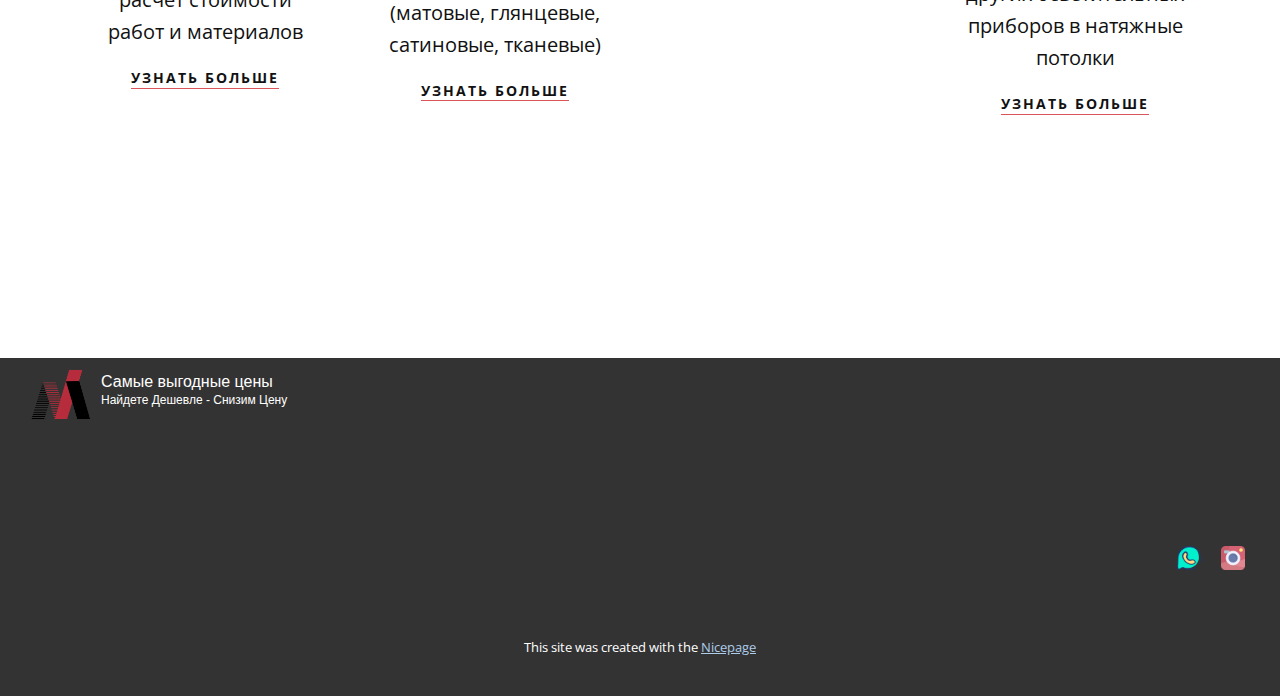
==== commit 204a42a4: "Add files via upload" ====
--- a/index.html
+++ b/index.html
@@ -31,33 +31,18 @@
   <meta data-intl-tel-input-cdn-path="intlTelInput/"></head>
   <body data-home-page="Главная.html" data-home-page-title="Главная" data-path-to-root="./" data-include-products="true" class="u-body u-xl-mode" data-lang="ru"><header class="u-align-left u-clearfix u-container-align-left u-header u-section-row-container" id="header"><div class="u-section-rows">
         <div class="u-grey-70 u-section-row u-section-row-1" id="sec-46aa">
-          <div class="u-clearfix u-sheet u-valign-middle-lg u-valign-middle-md u-valign-middle-sm u-sheet-1">
-            <img class="u-image u-image-contain u-image-default u-preserve-proportions u-image-1" src="images/Frame142551.png" alt="" data-image-width="4358" data-image-height="4358">
-            <img class="u-image u-image-contain u-image-default u-preserve-proportions u-image-2" src="images/Frame142551.png" alt="" data-image-width="4358" data-image-height="4358">
-            <div class="u-container-style u-group u-group-1" data-href="https://t.me/sotoru_profile" data-target="_blank">
-              <div class="u-container-layout u-container-layout-1">
-                <img class="custom-expanded u-image u-image-contain u-image-default u-preserve-proportions u-image-3" src="images/Frame142551.png" alt="" data-image-width="4358" data-image-height="4358">
-                <p class="u-custom-font u-font-oswald u-text u-text-default u-text-1">SoToRu </p>
-              </div>
-            </div>
-            <div class="u-social-icons u-social-icons-1">
-              <a class="u-social-url" title="https://wa.me/89142722444" target="_blank" href="">
-                <span class="u-file-icon u-icon u-social-icon u-social-linkedin u-icon-1"><img src="images/5619015.png" alt=""></span>
-              </a>
-              <a class="u-social-url" title="https://www.instagram.com/potolki14.ru" target="_blank" href="">
-                <span class="u-file-icon u-icon u-social-facebook u-social-icon u-icon-2"><img src="images/1014702.png" alt=""></span>
-              </a>
-            </div>
-          </div>
-          
-          
-          
-          
-          
-        </div>
-        <div class="u-section-row" id="sec-37e8">
-          <div class="u-clearfix u-sheet u-valign-middle-lg u-valign-middle-md u-valign-middle-sm u-valign-middle-xs u-sheet-2">
-            <a href="#" class="u-image u-logo u-image-4" data-image-width="1280" data-image-height="1280">
+          
+          
+          
+          
+          
+          <div class="u-clearfix u-sheet u-valign-middle-lg u-valign-middle-md u-valign-middle-sm u-valign-middle-xl u-sheet-1">
+            <img class="u-image u-image-contain u-image-default u-preserve-proportions u-image-1" src="images/Frame142551.png" alt="" data-image-width="4358" data-image-height="4358" data-href="https://t.me/sotoru_profile">
+          </div>
+        </div>
+        <div class="u-gradient u-section-row u-sticky u-sticky-5c67 u-section-row-2" id="sec-37e8">
+          <div class="u-clearfix u-sheet u-valign-middle-lg u-valign-middle-md u-valign-middle-sm u-sheet-2">
+            <a href="#" class="u-image u-logo u-image-2" data-image-width="1280" data-image-height="1280">
               <img src="images/WhatsAppImage2025-02-01at14_00_55-no-bg-previewcarve.photos.png" class="u-logo-image u-logo-image-1" data-image-width="80">
             </a>
             <nav data-position="" class="u-menu u-menu-one-level u-offcanvas u-menu-1">
@@ -70,7 +55,7 @@
               </div>
               <div class="u-custom-menu u-nav-container">
                 <ul class="u-custom-font u-font-oswald u-nav u-unstyled u-nav-1"><li class="u-nav-item"><a class="u-button-style u-nav-link u-text-active-custom-color-1 u-text-body-color u-text-hover-palette-2-base" href="./" style="padding: 16px 67px;">Главная</a>
-</li><li class="u-nav-item"><a class="u-button-style u-nav-link u-text-active-custom-color-1 u-text-body-color u-text-hover-palette-2-base" href="Каталог-Галерея.html" style="padding: 16px 67px;">Галерея</a>
+</li><li class="u-nav-item"><a class="u-button-style u-nav-link u-text-active-custom-color-1 u-text-body-color u-text-hover-palette-2-base" href="Каталог-Галерея.html" style="padding: 16px 71px 16px 67px;">Галерея</a>
 </li></ul>
               </div>
               <div class="u-custom-menu u-nav-container-collapse">
@@ -103,13 +88,12 @@
                   <h2 class="u-align-left-lg u-align-left-md u-align-left-sm u-align-left-xl u-custom-font u-font-montserrat u-text u-text-body-alt-color u-text-1" data-animation-name="slideIn" data-animation-duration="2000" data-animation-direction="Left" data-animation-delay="500">Только качественные потолки и сопутствующие материалы отличающиеся надежностью, отличными эксплуатационными характеристиками и долгим cроком службы. </h2>
                 </div>
               </div>
-              <div class="u-align-center-xs u-align-left-lg u-align-left-md u-align-left-sm u-align-left-xl u-container-align-left u-container-style u-layout-cell u-size-25 u-layout-cell-2" data-animation-name="customAnimationIn" data-animation-duration="1500" data-animation-direction="" data-animation-delay="500">
-                <div class="u-container-layout u-valign-top u-container-layout-2">
+              <div class="u-align-center-xs u-align-left-lg u-align-left-md u-align-left-sm u-align-left-xl u-container-align-left-lg u-container-align-left-md u-container-align-left-sm u-container-align-left-xl u-container-style u-layout-cell u-size-25 u-layout-cell-2" data-animation-name="customAnimationIn" data-animation-duration="1500" data-animation-direction="" data-animation-delay="500">
+                <div class="u-container-layout u-valign-top-lg u-valign-top-md u-valign-top-sm u-container-layout-2">
                   <h3 class="u-align-left-lg u-align-left-md u-align-left-sm u-align-left-xl u-custom-font u-font-montserrat u-text u-text-body-alt-color u-text-default u-text-2"> Свяжитесь с нами!<br>
-                    <br>
-                    <span style="font-size: 1rem;">Найдете дешевле - Снизим&nbsp; ЦЕНУ!</span>
+                    <br>Найдете дешевле - Снизим&nbsp; ЦЕНУ!
                   </h3>
-                  <div class="u-form u-palette-5-dark-3 u-radius-20 u-form-1">
+                  <div class="u-form u-gradient u-radius-20 u-form-1">
                     <form action="https://forms.nicepagesrv.com/v2/form/process" class="u-clearfix u-form-spacing-10 u-form-vertical u-inner-form" source="email" name="form" style="padding: 40px;">
                       <div class="u-form-group u-form-name">
                         <label for="name-2137" class="u-form-control-hidden u-label"></label>
@@ -135,7 +119,7 @@
       </div>
     </section>
     <section class="u-clearfix u-section-2" id="block-2">
-      <div class="u-clearfix u-sheet u-valign-middle u-sheet-1">
+      <div class="u-clearfix u-sheet u-valign-middle-lg u-valign-middle-md u-valign-middle-sm u-sheet-1">
         <div class="data-layout-selected u-clearfix u-expanded-width-xs u-gutter-10 u-layout-wrap u-layout-wrap-1">
           <div class="u-layout">
             <div class="u-layout-col">
@@ -144,7 +128,7 @@
                   <div class="u-align-left u-container-align-left u-container-style u-image u-layout-cell u-left-cell u-size-12 u-image-1" data-image-width="2952" data-image-height="2569">
                     <div class="u-container-layout u-container-layout-1" src=""></div>
                   </div>
-                  <div class="u-align-left u-container-align-left-lg u-container-align-left-md u-container-align-left-sm u-container-align-left-xl u-container-style u-layout-cell u-size-12 u-white u-layout-cell-2">
+                  <div class="u-align-center u-container-style u-layout-cell u-size-12 u-white u-layout-cell-2">
                     <div class="u-container-layout u-container-layout-2" data-image-width="2000" data-image-height="1333">
                       <h3 class="u-custom-font u-font-merriweather u-text u-text-1">Идеальные потолки</h3>
                       <p class="u-custom-font u-font-merriweather u-text u-text-2"> красота, качество, долговечность.&nbsp;</p>
@@ -153,7 +137,7 @@
                   <div class="u-align-left u-container-align-left u-container-style u-image u-layout-cell u-size-12 u-image-2" data-image-width="2459" data-image-height="2459">
                     <div class="u-container-layout u-valign-middle u-container-layout-3" src=""></div>
                   </div>
-                  <div class="u-align-left u-container-align-left-lg u-container-align-left-md u-container-align-left-sm u-container-align-left-xl u-container-style u-layout-cell u-size-12 u-white u-layout-cell-4">
+                  <div class="u-align-center u-container-style u-layout-cell u-size-12 u-white u-layout-cell-4">
                     <div class="u-container-layout u-container-layout-4" data-image-width="2000" data-image-height="1333">
                       <h3 class="u-custom-font u-font-merriweather u-text u-text-3">Натяжные потолки</h3>
                       <p class="u-custom-font u-font-merriweather u-text u-text-4"> преобразите свой интерьер без хлопот</p>
@@ -166,7 +150,7 @@
               </div>
               <div class="u-size-20">
                 <div class="u-layout-row">
-                  <div class="u-align-left u-container-align-left-lg u-container-align-left-md u-container-align-left-sm u-container-align-left-xl u-container-style u-layout-cell u-left-cell u-size-12 u-white u-layout-cell-6">
+                  <div class="u-align-center u-container-style u-layout-cell u-left-cell u-size-12 u-white u-layout-cell-6">
                     <div class="u-container-layout u-container-layout-6" data-image-width="2000" data-image-height="1333">
                       <h3 class="u-custom-font u-font-merriweather u-text u-text-5">Создайте потолок вашей мечты</h3>
                       <p class="u-custom-font u-font-merriweather u-text u-text-6"> широкий выбор фактур и цветов</p>
@@ -175,44 +159,41 @@
                   <div class="u-align-left u-container-align-left u-container-style u-image u-layout-cell u-size-12 u-image-4" data-image-width="1280" data-image-height="1280">
                     <div class="u-container-layout u-container-layout-7" src=""></div>
                   </div>
-                  <div class="u-align-left u-container-align-left u-container-style u-image u-layout-cell u-shading u-size-12 u-image-5" data-image-width="1080" data-image-height="1080">
-                    <div class="u-container-layout u-container-layout-8" src="">
-                      <p class="u-text u-text-7">Sample text. Click to select the text box. Click again or double click to start editing the text.</p>
-                      <img class="u-expanded-width u-image u-image-default u-image-6" src="images/WhatsAppImage2025-02-01at23.48.55.jpeg" alt="" data-image-width="576" data-image-height="1280">
-                    </div>
-                  </div>
-                  <div class="u-align-left u-container-align-left u-container-style u-image u-layout-cell u-size-12 u-image-7" data-image-width="1280" data-image-height="1280">
+                  <div class="u-align-left u-container-align-left u-container-style u-image u-layout-cell u-size-12 u-image-5" data-image-width="576" data-image-height="1280">
+                    <div class="u-container-layout u-container-layout-8" src=""></div>
+                  </div>
+                  <div class="u-align-left u-container-align-left u-container-style u-image u-layout-cell u-size-12 u-image-6" data-image-width="1280" data-image-height="1280">
                     <div class="u-container-layout u-container-layout-9" src=""></div>
                   </div>
-                  <div class="u-align-left u-container-align-left-lg u-container-align-left-md u-container-align-left-sm u-container-align-left-xl u-container-style u-layout-cell u-right-cell u-size-12 u-white u-layout-cell-10">
+                  <div class="u-align-center u-container-style u-layout-cell u-right-cell u-size-12 u-white u-layout-cell-10">
                     <div class="u-container-layout u-container-layout-10" data-image-width="2000" data-image-height="1333">
-                      <h3 class="u-custom-font u-font-merriweather u-text u-text-8">Потолки от лучших производителей</h3>
-                      <p class="u-custom-font u-font-merriweather u-text u-text-9"> гарантия качества и безупречного сервиса</p>
+                      <h3 class="u-custom-font u-font-merriweather u-text u-text-7">Потолки от лучших производителей</h3>
+                      <p class="u-custom-font u-font-merriweather u-text u-text-8"> гарантия качества и безупречного сервиса</p>
                     </div>
                   </div>
                 </div>
               </div>
               <div class="u-size-20">
                 <div class="u-layout-row">
-                  <div class="u-align-left u-container-align-left u-container-style u-image u-layout-cell u-left-cell u-size-12 u-image-8" data-image-width="1280" data-image-height="1280">
+                  <div class="u-align-left u-container-align-left u-container-style u-image u-layout-cell u-left-cell u-size-12 u-image-7" data-image-width="1280" data-image-height="1280">
                     <div class="u-container-layout u-valign-top u-container-layout-11" src=""></div>
                   </div>
-                  <div class="u-align-left u-container-align-left-lg u-container-align-left-md u-container-align-left-sm u-container-align-left-xl u-container-style u-layout-cell u-size-12 u-white u-layout-cell-12">
+                  <div class="u-align-center u-container-style u-layout-cell u-size-12 u-white u-layout-cell-12">
                     <div class="u-container-layout u-container-layout-12" data-image-width="2000" data-image-height="1333">
-                      <h3 class="u-custom-font u-font-merriweather u-text u-text-10">Забудьте о ремонте</h3>
-                      <p class="u-custom-font u-font-merriweather u-text u-text-11"> натяжные потолки — практичное и долговечное решение.</p>
-                    </div>
-                  </div>
-                  <div class="u-align-left u-container-align-left u-container-style u-image u-layout-cell u-size-12 u-image-9" data-image-width="1280" data-image-height="1280">
+                      <h3 class="u-custom-font u-font-merriweather u-text u-text-9">Забудьте о ремонте</h3>
+                      <p class="u-custom-font u-font-merriweather u-text u-text-10"> натяжные потолки — практичное и долговечное решение.</p>
+                    </div>
+                  </div>
+                  <div class="u-align-left u-container-align-left u-container-style u-image u-layout-cell u-size-12 u-image-8" data-image-width="1280" data-image-height="1280">
                     <div class="u-container-layout u-valign-middle u-container-layout-13" src=""></div>
                   </div>
-                  <div class="u-align-left u-container-align-left-lg u-container-align-left-md u-container-align-left-sm u-container-align-left-xl u-container-style u-layout-cell u-size-12 u-white u-layout-cell-14">
+                  <div class="u-align-center u-container-style u-layout-cell u-size-12 u-white u-layout-cell-14">
                     <div class="u-container-layout u-container-layout-14" data-image-width="2000" data-image-height="1333">
-                      <h3 class="u-custom-font u-font-merriweather u-text u-text-12">Эксклюзивные дизайнерские решения</h3>
-                      <p class="u-custom-font u-font-merriweather u-text u-text-13"> натяжные потолки для стильного интерьера</p>
-                    </div>
-                  </div>
-                  <div class="u-align-left u-container-align-left u-container-style u-image u-layout-cell u-right-cell u-size-12 u-image-10" data-image-width="1280" data-image-height="1280">
+                      <h3 class="u-custom-font u-font-merriweather u-text u-text-11">Эксклюзивные дизайнерские решения</h3>
+                      <p class="u-custom-font u-font-merriweather u-text u-text-12"> натяжные потолки для стильного интерьера</p>
+                    </div>
+                  </div>
+                  <div class="u-align-left u-container-align-left u-container-style u-image u-layout-cell u-right-cell u-size-12 u-image-9" data-image-width="1280" data-image-height="1280">
                     <div class="u-container-layout u-container-layout-15" src=""></div>
                   </div>
                 </div>
@@ -222,7 +203,7 @@
         </div>
       </div>
     </section>
-    <section class="u-clearfix u-section-3" id="sec-49d3">
+    <section class="u-clearfix u-valign-middle-xs u-section-3" id="sec-49d3">
       <div class="u-container-align-center u-container-style u-expanded-width u-grey-10 u-group u-shape-rectangle u-group-1">
         <div class="u-container-layout u-container-layout-1">
           <h2 class="u-align-center u-custom-font u-font-merriweather u-text u-text-default u-text-1">Наши услуги</h2>
@@ -232,63 +213,63 @@
       
       
       
-      <div class="data-layout-selected u-clearfix u-gutter-20 u-layout-wrap u-layout-wrap-1">
+      <div class="data-layout-selected u-clearfix u-gutter-20 u-layout-custom-xs u-layout-wrap u-layout-wrap-1">
         <div class="u-layout">
           <div class="u-layout-row">
-            <div class="u-size-15 u-size-30-md">
+            <div class="u-size-15-lg u-size-15-sm u-size-15-xl u-size-30-md u-size-30-xs">
               <div class="u-layout-col">
-                <div class="u-container-align-center u-container-style u-layout-cell u-radius-30 u-shape-round u-size-40 u-white u-layout-cell-1">
-                  <div class="u-container-layout u-valign-top u-container-layout-2">
+                <div class="u-container-align-center-lg u-container-align-center-md u-container-align-center-sm u-container-align-center-xl u-container-style u-layout-cell u-radius-30 u-shape-round u-size-40 u-white u-layout-cell-1">
+                  <div class="u-container-layout u-valign-top-lg u-valign-top-md u-valign-top-sm u-valign-top-xl u-container-layout-2">
                     <span class="u-align-center u-file-icon u-hover-feature u-icon u-icon-circle u-palette-2-base u-text-white u-icon-1"><img src="images/6289113-0a8c8bf0.png" alt=""></span>
-                    <h3 class="u-align-center u-text u-text-2"> Замер и консультация</h3>
-                    <p class="u-align-center u-text u-text-3"> Бесплатный выезд специалиста на объект для проведения точных замеров,  консультация по выбору материала, цвета и дизайна натяжного потолка,  расчет стоимости работ и материалов</p>
+                    <h3 class="u-align-center u-custom-font u-font-oswald u-text u-text-2"> Замер и консультация</h3>
+                    <p class="u-align-center u-text u-text-3"> Бесплатный выезд специалиста на объект для проведения точных замеров,  консульта​​ция по выбору материала, цвета и дизайна натяжного потолка,  расчет стоимости работ и материалов</p>
                     <a href="tel:89142722444" class="u-active-none u-align-center u-border-1 u-border-active-palette-2-base u-border-hover-palette-2-base u-border-no-left u-border-no-right u-border-no-top u-border-palette-2-base u-bottom-left-radius-0 u-bottom-right-radius-0 u-btn u-button-style u-hover-none u-none u-radius-0 u-text-active-palette-2-base u-text-body-color u-text-hover-palette-2-base u-top-left-radius-0 u-top-right-radius-0 u-btn-1">узнать больше</a>
                   </div>
                 </div>
-                <div class="u-container-style u-layout-cell u-size-20 u-layout-cell-2">
+                <div class="u-container-style u-hidden-xs u-layout-cell u-size-20 u-layout-cell-2">
                   <div class="u-container-layout u-container-layout-3"></div>
                 </div>
               </div>
             </div>
-            <div class="u-size-15 u-size-30-md">
+            <div class="u-size-15-lg u-size-15-sm u-size-15-xl u-size-30-md u-size-30-xs">
               <div class="u-layout-col">
-                <div class="u-container-align-center u-container-style u-layout-cell u-size-20 u-layout-cell-3">
+                <div class="u-container-align-center u-container-style u-hidden-xs u-layout-cell u-size-20 u-layout-cell-3">
                   <div class="u-container-layout u-container-layout-4"></div>
                 </div>
-                <div class="u-container-align-center u-container-style u-layout-cell u-radius-30 u-shape-round u-size-40 u-white u-layout-cell-4">
-                  <div class="u-container-layout u-valign-top u-container-layout-5">
+                <div class="u-container-align-center-lg u-container-align-center-md u-container-align-center-sm u-container-align-center-xl u-container-style u-layout-cell u-radius-30 u-shape-round u-size-40 u-white u-layout-cell-4">
+                  <div class="u-container-layout u-valign-bottom-xs u-valign-top-lg u-valign-top-md u-valign-top-sm u-valign-top-xl u-container-layout-5">
                     <span class="u-align-center u-file-icon u-hover-feature u-icon u-icon-circle u-palette-2-base u-text-white u-icon-2"><img src="images/7444083-0055cb77.png" alt=""></span>
-                    <h3 class="u-align-center u-text u-text-4"> Монтаж натяжных потолков</h3>
+                    <h3 class="u-align-center u-custom-font u-font-oswald u-text u-text-4"> Монтаж натяжных потолков</h3>
                     <p class="u-align-center u-text u-text-5"> Профессиональный монтаж натяжных потолков любых типов (матовые, глянцевые, сатиновые, тканевые)</p>
                     <a href="tel:89142722444" class="u-active-none u-align-center u-border-1 u-border-active-palette-2-base u-border-hover-palette-2-base u-border-no-left u-border-no-right u-border-no-top u-border-palette-2-base u-bottom-left-radius-0 u-bottom-right-radius-0 u-btn u-button-style u-hover-none u-none u-radius-0 u-text-active-palette-2-base u-text-body-color u-text-hover-palette-2-base u-top-left-radius-0 u-top-right-radius-0 u-btn-2">узнать больше</a>
                   </div>
                 </div>
               </div>
             </div>
-            <div class="u-size-15 u-size-30-md">
+            <div class="u-size-15-lg u-size-15-sm u-size-15-xl u-size-30-md u-size-30-xs">
               <div class="u-layout-col">
-                <div class="u-container-align-center u-container-style u-layout-cell u-radius-30 u-shape-round u-size-40 u-white u-layout-cell-5">
-                  <div class="u-container-layout u-valign-top u-container-layout-6">
+                <div class="u-container-align-center-lg u-container-align-center-md u-container-align-center-sm u-container-align-center-xl u-container-style u-layout-cell u-radius-30 u-shape-round u-size-20-xs u-size-40-lg u-size-40-md u-size-40-sm u-size-40-xl u-white u-layout-cell-5">
+                  <div class="u-container-layout u-valign-bottom-xs u-valign-top-lg u-valign-top-md u-valign-top-sm u-valign-top-xl u-container-layout-6">
                     <span class="u-align-center u-file-icon u-hover-feature u-icon u-icon-circle u-palette-2-base u-text-white u-icon-3"><img src="images/1882662-3e0443b6.png" alt=""></span>
-                    <h3 class="u-align-center u-text u-text-6"> Ремонт и обслуживание натяжных потолков</h3>
+                    <h3 class="u-align-center u-custom-font u-font-oswald u-text u-text-6"> Ремонт и обслуживание натяжных потолков</h3>
                     <p class="u-align-center u-text u-text-7"> Быстрый и качественный ремонт поврежденных натяжных потолков</p>
                     <a href="tel:89142722444" class="u-active-none u-align-center u-border-1 u-border-active-palette-2-base u-border-hover-palette-2-base u-border-no-left u-border-no-right u-border-no-top u-border-palette-2-base u-bottom-left-radius-0 u-bottom-right-radius-0 u-btn u-button-style u-hover-none u-none u-radius-0 u-text-active-palette-2-base u-text-body-color u-text-hover-palette-2-base u-top-left-radius-0 u-top-right-radius-0 u-btn-3">узнать больше</a>
                   </div>
                 </div>
-                <div class="u-container-style u-layout-cell u-size-20 u-layout-cell-6">
+                <div class="u-container-style u-hidden-xs u-layout-cell u-size-20 u-layout-cell-6">
                   <div class="u-container-layout u-container-layout-7"></div>
                 </div>
               </div>
             </div>
-            <div class="u-size-15 u-size-30-md">
+            <div class="u-size-15-lg u-size-15-sm u-size-15-xl u-size-30-md u-size-30-xs">
               <div class="u-layout-col">
-                <div class="u-container-style u-layout-cell u-size-20 u-layout-cell-7">
+                <div class="u-container-style u-hidden-xs u-layout-cell u-size-20 u-layout-cell-7">
                   <div class="u-container-layout u-container-layout-8"></div>
                 </div>
-                <div class="u-container-align-center u-container-style u-layout-cell u-radius-30 u-shape-round u-size-40 u-white u-layout-cell-8">
+                <div class="u-container-align-center-lg u-container-align-center-md u-container-align-center-sm u-container-align-center-xl u-container-style u-layout-cell u-radius-30 u-shape-round u-size-40-lg u-size-40-md u-size-40-sm u-size-40-xl u-size-60-xs u-white u-layout-cell-8">
                   <div class="u-container-layout u-valign-top u-container-layout-9">
                     <span class="u-align-center u-file-icon u-hover-feature u-icon u-icon-circle u-palette-2-base u-text-white u-icon-4"><img src="images/1174774-681de3b8.png" alt=""></span>
-                    <h3 class="u-align-center u-text u-text-8"> Установка освещения</h3>
+                    <h3 class="u-align-center u-custom-font u-font-oswald u-text u-text-8"> Установка освещения</h3>
                     <p class="u-align-center u-text u-text-9"> Профессиональная установка точечных светильников, люстр, светодиодных лент и других осветительных приборов в натяжные потолки</p>
                     <a href="tel:89142722444" class="u-active-none u-align-center u-border-1 u-border-active-palette-2-base u-border-hover-palette-2-base u-border-no-left u-border-no-right u-border-no-top u-border-palette-2-base u-bottom-left-radius-0 u-bottom-right-radius-0 u-btn u-button-style u-hover-none u-none u-radius-0 u-text-active-palette-2-base u-text-body-color u-text-hover-palette-2-base u-top-left-radius-0 u-top-right-radius-0 u-btn-4">узнать больше</a>
                   </div>
@@ -333,7 +314,10 @@
       </div></footer>
     <section class="u-backlink u-clearfix u-grey-80">
       <p class="u-text">
-        
+        <span>This site was created with the </span>
+        <a class="u-link" href="https://nicepage.com/" target="_blank" rel="nofollow">
+          <span>Nicepage</span>
+        </a>
       </p>
     </section>
   
--- a/nicepage.css
+++ b/nicepage.css
@@ -43967,6 +43967,222 @@
         }
 
         
+        
+        .u-custom-color-4,
+        .u-body.u-custom-color-4,
+        section.u-custom-color-4:before,
+        .u-custom-color-4 > .u-audio-main-layout-wrapper:before,
+        .u-custom-color-4 > .u-container-layout:before,
+        .u-custom-color-4 > .u-inner-container-layout:before,
+        .u-custom-color-4.u-sidenav:before,
+        .u-container-layout.u-container-layout.u-custom-color-4:before,
+        .u-table-alt-custom-color-4 tr:nth-child(even)
+        {
+            color: #111111;
+            background-color: #ffffff;
+        }
+
+        .u-input.u-custom-color-4,
+        .u-field-input.u-custom-color-4,
+        .u-button-style.u-custom-color-4,
+        .u-button-style.u-custom-color-4[class*="u-border-"]
+        {
+            color: #111111 !important;
+            background-color: #ffffff !important;
+        }
+
+        .u-button-style.u-custom-color-4:hover,
+        .u-button-style.u-custom-color-4[class*="u-border-"]:hover,
+        .u-button-style.u-custom-color-4:focus,
+        .u-button-style.u-custom-color-4[class*="u-border-"]:focus,
+        .u-button-style.u-button-style.u-custom-color-4:active,
+        .u-button-style.u-button-style.u-custom-color-4[class*="u-border-"]:active,
+        .u-button-style.u-button-style.u-custom-color-4.active,
+        .u-button-style.u-button-style.u-custom-color-4[class*="u-border-"].active,
+        li.active > .u-button-style.u-button-style.u-custom-color-4,
+        li.active > .u-button-style.u-button-style.u-custom-color-4[class*="u-border-"]
+        {
+            color: #111111 !important;
+            background-color: #e6e6e6 !important;
+        }
+
+        .u-hover-custom-color-4:hover,
+        .u-hover-custom-color-4[class*="u-border-"]:hover,
+        .u-hover-custom-color-4:focus,
+        .u-hover-custom-color-4[class*="u-border-"]:focus,
+        .u-active-custom-color-4.u-active.u-active,
+        .u-active-custom-color-4[class*="u-border-"].u-active.u-active,
+        a.u-button-style.u-hover-custom-color-4:hover,
+        a.u-button-style.u-hover-custom-color-4.hover,
+        a.u-button-style.u-hover-custom-color-4[class*="u-border-"]:hover,
+        a.u-button-style.u-hover-custom-color-4[class*="u-border-"].hover,
+        a.u-button-style:hover > .u-hover-custom-color-4,
+        a.u-button-style:hover > .u-hover-custom-color-4[class*="u-border-"],
+        a.u-button-style.u-hover-custom-color-4:focus,
+        a.u-button-style.u-hover-custom-color-4[class*="u-border-"]:focus,
+        a.u-button-style.u-button-style.u-active-custom-color-4:active,
+        a.u-button-style.u-button-style.u-active-custom-color-4[class*="u-border-"]:active,
+        a.u-button-style.u-button-style.u-active-custom-color-4.active,
+        a.u-button-style.u-button-style.u-active-custom-color-4[class*="u-border-"].active,
+        a.u-button-style.u-button-style.active > .u-active-custom-color-4,
+        a.u-button-style.u-button-style.active > .u-active-custom-color-4[class*="u-border-"],
+        li.active > a.u-button-style.u-button-style.u-active-custom-color-4,
+        li.active > a.u-button-style.u-button-style.u-active-custom-color-4[class*="u-border-"],
+        input.u-field-input.u-field-input.u-active-custom-color-4:checked
+        {
+            color: #111111 !important;
+            background-color: #ffffff !important;
+        }
+
+        a.u-link.u-hover-custom-color-4:hover {
+            color: #ffffff !important;
+        }
+
+        
+        
+        .u-custom-color-5,
+        .u-body.u-custom-color-5,
+        section.u-custom-color-5:before,
+        .u-custom-color-5 > .u-audio-main-layout-wrapper:before,
+        .u-custom-color-5 > .u-container-layout:before,
+        .u-custom-color-5 > .u-inner-container-layout:before,
+        .u-custom-color-5.u-sidenav:before,
+        .u-container-layout.u-container-layout.u-custom-color-5:before,
+        .u-table-alt-custom-color-5 tr:nth-child(even)
+        {
+            color: #111111;
+            background-color: rgba(255,255,255,0.30980392156862746);
+        }
+
+        .u-input.u-custom-color-5,
+        .u-field-input.u-custom-color-5,
+        .u-button-style.u-custom-color-5,
+        .u-button-style.u-custom-color-5[class*="u-border-"]
+        {
+            color: #111111 !important;
+            background-color: rgba(255,255,255,0.30980392156862746) !important;
+        }
+
+        .u-button-style.u-custom-color-5:hover,
+        .u-button-style.u-custom-color-5[class*="u-border-"]:hover,
+        .u-button-style.u-custom-color-5:focus,
+        .u-button-style.u-custom-color-5[class*="u-border-"]:focus,
+        .u-button-style.u-button-style.u-custom-color-5:active,
+        .u-button-style.u-button-style.u-custom-color-5[class*="u-border-"]:active,
+        .u-button-style.u-button-style.u-custom-color-5.active,
+        .u-button-style.u-button-style.u-custom-color-5[class*="u-border-"].active,
+        li.active > .u-button-style.u-button-style.u-custom-color-5,
+        li.active > .u-button-style.u-button-style.u-custom-color-5[class*="u-border-"]
+        {
+            color: #111111 !important;
+            background-color: rgba(230,230,230,0.30980392156862746) !important;
+        }
+
+        .u-hover-custom-color-5:hover,
+        .u-hover-custom-color-5[class*="u-border-"]:hover,
+        .u-hover-custom-color-5:focus,
+        .u-hover-custom-color-5[class*="u-border-"]:focus,
+        .u-active-custom-color-5.u-active.u-active,
+        .u-active-custom-color-5[class*="u-border-"].u-active.u-active,
+        a.u-button-style.u-hover-custom-color-5:hover,
+        a.u-button-style.u-hover-custom-color-5.hover,
+        a.u-button-style.u-hover-custom-color-5[class*="u-border-"]:hover,
+        a.u-button-style.u-hover-custom-color-5[class*="u-border-"].hover,
+        a.u-button-style:hover > .u-hover-custom-color-5,
+        a.u-button-style:hover > .u-hover-custom-color-5[class*="u-border-"],
+        a.u-button-style.u-hover-custom-color-5:focus,
+        a.u-button-style.u-hover-custom-color-5[class*="u-border-"]:focus,
+        a.u-button-style.u-button-style.u-active-custom-color-5:active,
+        a.u-button-style.u-button-style.u-active-custom-color-5[class*="u-border-"]:active,
+        a.u-button-style.u-button-style.u-active-custom-color-5.active,
+        a.u-button-style.u-button-style.u-active-custom-color-5[class*="u-border-"].active,
+        a.u-button-style.u-button-style.active > .u-active-custom-color-5,
+        a.u-button-style.u-button-style.active > .u-active-custom-color-5[class*="u-border-"],
+        li.active > a.u-button-style.u-button-style.u-active-custom-color-5,
+        li.active > a.u-button-style.u-button-style.u-active-custom-color-5[class*="u-border-"],
+        input.u-field-input.u-field-input.u-active-custom-color-5:checked
+        {
+            color: #111111 !important;
+            background-color: rgba(255,255,255,0.30980392156862746) !important;
+        }
+
+        a.u-link.u-hover-custom-color-5:hover {
+            color: rgba(255,255,255,0.30980392156862746) !important;
+        }
+
+        
+        
+        .u-custom-color-6,
+        .u-body.u-custom-color-6,
+        section.u-custom-color-6:before,
+        .u-custom-color-6 > .u-audio-main-layout-wrapper:before,
+        .u-custom-color-6 > .u-container-layout:before,
+        .u-custom-color-6 > .u-inner-container-layout:before,
+        .u-custom-color-6.u-sidenav:before,
+        .u-container-layout.u-container-layout.u-custom-color-6:before,
+        .u-table-alt-custom-color-6 tr:nth-child(even)
+        {
+            color: #ffffff;
+            background-color: rgba(41,45,51,0.5882352941176471);
+        }
+
+        .u-input.u-custom-color-6,
+        .u-field-input.u-custom-color-6,
+        .u-button-style.u-custom-color-6,
+        .u-button-style.u-custom-color-6[class*="u-border-"]
+        {
+            color: #ffffff !important;
+            background-color: rgba(41,45,51,0.5882352941176471) !important;
+        }
+
+        .u-button-style.u-custom-color-6:hover,
+        .u-button-style.u-custom-color-6[class*="u-border-"]:hover,
+        .u-button-style.u-custom-color-6:focus,
+        .u-button-style.u-custom-color-6[class*="u-border-"]:focus,
+        .u-button-style.u-button-style.u-custom-color-6:active,
+        .u-button-style.u-button-style.u-custom-color-6[class*="u-border-"]:active,
+        .u-button-style.u-button-style.u-custom-color-6.active,
+        .u-button-style.u-button-style.u-custom-color-6[class*="u-border-"].active,
+        li.active > .u-button-style.u-button-style.u-custom-color-6,
+        li.active > .u-button-style.u-button-style.u-custom-color-6[class*="u-border-"]
+        {
+            color: #ffffff !important;
+            background-color: rgba(37,41,46,0.5882352941176471) !important;
+        }
+
+        .u-hover-custom-color-6:hover,
+        .u-hover-custom-color-6[class*="u-border-"]:hover,
+        .u-hover-custom-color-6:focus,
+        .u-hover-custom-color-6[class*="u-border-"]:focus,
+        .u-active-custom-color-6.u-active.u-active,
+        .u-active-custom-color-6[class*="u-border-"].u-active.u-active,
+        a.u-button-style.u-hover-custom-color-6:hover,
+        a.u-button-style.u-hover-custom-color-6.hover,
+        a.u-button-style.u-hover-custom-color-6[class*="u-border-"]:hover,
+        a.u-button-style.u-hover-custom-color-6[class*="u-border-"].hover,
+        a.u-button-style:hover > .u-hover-custom-color-6,
+        a.u-button-style:hover > .u-hover-custom-color-6[class*="u-border-"],
+        a.u-button-style.u-hover-custom-color-6:focus,
+        a.u-button-style.u-hover-custom-color-6[class*="u-border-"]:focus,
+        a.u-button-style.u-button-style.u-active-custom-color-6:active,
+        a.u-button-style.u-button-style.u-active-custom-color-6[class*="u-border-"]:active,
+        a.u-button-style.u-button-style.u-active-custom-color-6.active,
+        a.u-button-style.u-button-style.u-active-custom-color-6[class*="u-border-"].active,
+        a.u-button-style.u-button-style.active > .u-active-custom-color-6,
+        a.u-button-style.u-button-style.active > .u-active-custom-color-6[class*="u-border-"],
+        li.active > a.u-button-style.u-button-style.u-active-custom-color-6,
+        li.active > a.u-button-style.u-button-style.u-active-custom-color-6[class*="u-border-"],
+        input.u-field-input.u-field-input.u-active-custom-color-6:checked
+        {
+            color: #ffffff !important;
+            background-color: rgba(41,45,51,0.5882352941176471) !important;
+        }
+
+        a.u-link.u-hover-custom-color-6:hover {
+            color: rgba(41,45,51,0.5882352941176471) !important;
+        }
+
+        
 
         
         .u-border-custom-color-1,
@@ -44119,6 +44335,159 @@
         .u-link.u-border-custom-color-3[class*="u-border-"]:hover
         {
             border-color: #d2bdcc !important;
+        }
+        
+        
+        .u-border-custom-color-4,
+        .u-border-custom-color-4.u-input,
+        .u-border-custom-color-4.u-field-input.u-field-input,
+        .u-separator-custom-color-4:after
+        {
+            border-color: #ffffff;
+            stroke: #ffffff;
+        }
+
+        .u-button-style.u-border-custom-color-4
+        {
+            border-color: #ffffff !important;
+            color: #ffffff !important;
+            background-color: transparent !important;
+        }
+
+        .u-button-style.u-border-custom-color-4:hover,
+        .u-button-style.u-border-custom-color-4:focus
+        {
+            border-color: transparent !important;
+            color: #e6e6e6 !important;
+            background-color: transparent !important;
+        }
+
+        .u-border-hover-custom-color-4:hover,
+        .u-border-hover-custom-color-4:focus,
+        .u-border-active-custom-color-4.u-active.u-active,
+        a.u-button-style.u-border-hover-custom-color-4:hover,
+        a.u-button-style:hover > .u-border-hover-custom-color-4,
+        a.u-button-style.u-border-hover-custom-color-4:focus,
+        a.u-button-style.u-button-style.u-border-active-custom-color-4:active,
+        a.u-button-style.u-button-style.u-border-active-custom-color-4.active,
+        a.u-button-style.u-button-style.active > .u-border-active-custom-color-4,
+        li.active > a.u-button-style.u-button-style.u-border-active-custom-color-4,
+        input.u-field-input.u-field-input.u-border-active-custom-color-4:checked
+        {
+            color: #ffffff !important;
+            border-color: #ffffff !important;
+        }
+
+        .u-link.u-border-custom-color-4[class*="u-border-"]
+        {
+            border-color: #ffffff !important;
+        }
+
+        .u-link.u-border-custom-color-4[class*="u-border-"]:hover
+        {
+            border-color: #e6e6e6 !important;
+        }
+        
+        
+        .u-border-custom-color-5,
+        .u-border-custom-color-5.u-input,
+        .u-border-custom-color-5.u-field-input.u-field-input,
+        .u-separator-custom-color-5:after
+        {
+            border-color: rgba(255,255,255,0.30980392156862746);
+            stroke: rgba(255,255,255,0.30980392156862746);
+        }
+
+        .u-button-style.u-border-custom-color-5
+        {
+            border-color: rgba(255,255,255,0.30980392156862746) !important;
+            color: rgba(255,255,255,0.30980392156862746) !important;
+            background-color: transparent !important;
+        }
+
+        .u-button-style.u-border-custom-color-5:hover,
+        .u-button-style.u-border-custom-color-5:focus
+        {
+            border-color: transparent !important;
+            color: rgba(230,230,230,0.30980392156862746) !important;
+            background-color: transparent !important;
+        }
+
+        .u-border-hover-custom-color-5:hover,
+        .u-border-hover-custom-color-5:focus,
+        .u-border-active-custom-color-5.u-active.u-active,
+        a.u-button-style.u-border-hover-custom-color-5:hover,
+        a.u-button-style:hover > .u-border-hover-custom-color-5,
+        a.u-button-style.u-border-hover-custom-color-5:focus,
+        a.u-button-style.u-button-style.u-border-active-custom-color-5:active,
+        a.u-button-style.u-button-style.u-border-active-custom-color-5.active,
+        a.u-button-style.u-button-style.active > .u-border-active-custom-color-5,
+        li.active > a.u-button-style.u-button-style.u-border-active-custom-color-5,
+        input.u-field-input.u-field-input.u-border-active-custom-color-5:checked
+        {
+            color: rgba(255,255,255,0.30980392156862746) !important;
+            border-color: rgba(255,255,255,0.30980392156862746) !important;
+        }
+
+        .u-link.u-border-custom-color-5[class*="u-border-"]
+        {
+            border-color: rgba(255,255,255,0.30980392156862746) !important;
+        }
+
+        .u-link.u-border-custom-color-5[class*="u-border-"]:hover
+        {
+            border-color: rgba(230,230,230,0.30980392156862746) !important;
+        }
+        
+        
+        .u-border-custom-color-6,
+        .u-border-custom-color-6.u-input,
+        .u-border-custom-color-6.u-field-input.u-field-input,
+        .u-separator-custom-color-6:after
+        {
+            border-color: rgba(41,45,51,0.5882352941176471);
+            stroke: rgba(41,45,51,0.5882352941176471);
+        }
+
+        .u-button-style.u-border-custom-color-6
+        {
+            border-color: rgba(41,45,51,0.5882352941176471) !important;
+            color: rgba(41,45,51,0.5882352941176471) !important;
+            background-color: transparent !important;
+        }
+
+        .u-button-style.u-border-custom-color-6:hover,
+        .u-button-style.u-border-custom-color-6:focus
+        {
+            border-color: transparent !important;
+            color: rgba(37,41,46,0.5882352941176471) !important;
+            background-color: transparent !important;
+        }
+
+        .u-border-hover-custom-color-6:hover,
+        .u-border-hover-custom-color-6:focus,
+        .u-border-active-custom-color-6.u-active.u-active,
+        a.u-button-style.u-border-hover-custom-color-6:hover,
+        a.u-button-style:hover > .u-border-hover-custom-color-6,
+        a.u-button-style.u-border-hover-custom-color-6:focus,
+        a.u-button-style.u-button-style.u-border-active-custom-color-6:active,
+        a.u-button-style.u-button-style.u-border-active-custom-color-6.active,
+        a.u-button-style.u-button-style.active > .u-border-active-custom-color-6,
+        li.active > a.u-button-style.u-button-style.u-border-active-custom-color-6,
+        input.u-field-input.u-field-input.u-border-active-custom-color-6:checked
+        {
+            color: rgba(41,45,51,0.5882352941176471) !important;
+            border-color: rgba(41,45,51,0.5882352941176471) !important;
+        }
+
+        .u-link.u-border-custom-color-6[class*="u-border-"]
+        {
+            border-color: rgba(41,45,51,0.5882352941176471) !important;
+        }
+
+        .u-link.u-border-custom-color-6[class*="u-border-"]:hover
+        {
+            border-color: rgba(37,41,46,0.5882352941176471) !important;
         }
         
 
@@ -44360,6 +44729,246 @@
         a.u-link.u-text-hover-custom-color-3:hover
         {
             color: #e4d7e0 !important;
+        }
+        
+        
+        .u-text-custom-color-4,
+        .u-input.u-text-custom-color-4,
+        .u-input.u-text-custom-color-4[class*="u-border-"],
+        li.active > a.u-button-style.u-text-custom-color-4,
+        li.active > a.u-button-style.u-text-custom-color-4[class*="u-border-"],
+        a.u-button-style.u-text-custom-color-4,
+        a.u-button-style.u-text-custom-color-4[class*="u-border-"]
+        {
+            color: #ffffff !important;
+            
+            
+            
+        }
+
+        a.u-button-style.u-text-custom-color-4:hover,
+        a.u-button-style.u-text-custom-color-4[class*="u-border-"]:hover,
+        a.u-button-style.u-text-custom-color-4:focus,
+        a.u-button-style.u-text-custom-color-4[class*="u-border-"]:focus,
+        a.u-button-style.u-button-style.u-text-custom-color-4:active,
+        a.u-button-style.u-button-style.u-text-custom-color-4[class*="u-border-"]:active,
+        a.u-button-style.u-button-style.u-text-custom-color-4.active,
+        a.u-button-style.u-button-style.u-text-custom-color-4[class*="u-border-"].active
+        {
+            color: #e6e6e6 !important;
+        }
+
+        /* hover */
+        a.u-button-style:hover > .u-text-hover-custom-color-4,
+        a.u-button-style:hover > .u-text-hover-custom-color-4[class*="u-border-"],
+        a.u-button-style.u-button-style.u-text-hover-custom-color-4:hover,
+        a.u-button-style.u-button-style.u-text-hover-custom-color-4[class*="u-border-"]:hover,
+        a.u-button-style.u-button-style.u-button-style.u-text-hover-custom-color-4.active,
+        a.u-button-style.u-button-style.u-button-style.u-text-hover-custom-color-4[class*="u-border-"].active,
+        a.u-button-style.u-button-style.u-button-style.u-text-hover-custom-color-4:active,
+        a.u-button-style.u-button-style.u-button-style.u-text-hover-custom-color-4[class*="u-border-"]:active,
+        a.u-button-style.u-button-style.u-text-hover-custom-color-4:focus,
+        a.u-button-style.u-button-style.u-text-hover-custom-color-4[class*="u-border-"]:focus,
+        /* active */
+        a.u-button-style.u-button-style.u-button-style.u-button-style.u-text-active-custom-color-4:active,
+        a.u-button-style.u-button-style.u-button-style.u-button-style.u-text-active-custom-color-4[class*="u-border-"]:active,
+        a.u-button-style.u-button-style.u-button-style.u-button-style.u-text-active-custom-color-4.active,
+        a.u-button-style.u-button-style.u-button-style.u-button-style.u-text-active-custom-color-4[class*="u-border-"].active,
+        a.u-button-style.u-button-style.active > .u-text-active-custom-color-4,
+        a.u-button-style.u-button-style.active > .u-text-active-custom-color-4[class*="u-border-"],
+        :not(.level-2) > .u-nav > .u-nav-item > a.u-nav-link.u-text-hover-custom-color-4:hover,
+        :not(.level-2) > .u-nav > .u-nav-item > a.u-nav-link.u-nav-link.u-text-active-custom-color-4.active,
+        .u-text-hover-custom-color-4.u-language-url:hover,
+        .u-text-hover-custom-color-4 .u-language-url:hover,
+        .u-text-hover-custom-color-4.u-carousel-control:hover,
+        .u-text-hover-custom-color-4.u-gallery-nav:hover,
+        .u-popupmenu-items.u-text-hover-custom-color-4 .u-nav-link:hover,
+        .u-popupmenu-items.u-popupmenu-items.u-text-active-custom-color-4 .u-nav-link.active,
+        .u-calendar-time-list .u-calendar-time-slot.u-text-hover-custom-color-4:hover,
+        .u-calendar-time-list .u-calendar-time-slot.u-text-active-custom-color-4.u-active
+        {
+            color: #ffffff !important;
+        }
+
+        .u-text-custom-color-4 .u-svg-link,
+        .u-text-hover-custom-color-4:hover .u-svg-link,
+        .u-text-hover-custom-color-4:focus .u-svg-link,
+        .u-text-active-custom-color-4:active .u-svg-link.u-svg-link,
+        .u-button-style:hover > .u-text-hover-custom-color-4 .u-svg-link,
+        .u-button-style.u-button-style:active > .u-text-active-custom-color-4 .u-svg-link,
+        .u-button-style.u-button-style.active > .u-text-active-custom-color-4 .u-svg-link
+        {
+            fill: #ffffff;
+        }
+
+        .u-link.u-text-custom-color-4:hover
+        {
+            color: #e6e6e6 !important;
+        }
+
+        a.u-link.u-text-hover-custom-color-4:hover
+        {
+            color: #ffffff !important;
+        }
+        
+        
+        .u-text-custom-color-5,
+        .u-input.u-text-custom-color-5,
+        .u-input.u-text-custom-color-5[class*="u-border-"],
+        li.active > a.u-button-style.u-text-custom-color-5,
+        li.active > a.u-button-style.u-text-custom-color-5[class*="u-border-"],
+        a.u-button-style.u-text-custom-color-5,
+        a.u-button-style.u-text-custom-color-5[class*="u-border-"]
+        {
+            color: rgba(255,255,255,0.30980392156862746) !important;
+            
+            
+            
+        }
+
+        a.u-button-style.u-text-custom-color-5:hover,
+        a.u-button-style.u-text-custom-color-5[class*="u-border-"]:hover,
+        a.u-button-style.u-text-custom-color-5:focus,
+        a.u-button-style.u-text-custom-color-5[class*="u-border-"]:focus,
+        a.u-button-style.u-button-style.u-text-custom-color-5:active,
+        a.u-button-style.u-button-style.u-text-custom-color-5[class*="u-border-"]:active,
+        a.u-button-style.u-button-style.u-text-custom-color-5.active,
+        a.u-button-style.u-button-style.u-text-custom-color-5[class*="u-border-"].active
+        {
+            color: rgba(230,230,230,0.30980392156862746) !important;
+        }
+
+        /* hover */
+        a.u-button-style:hover > .u-text-hover-custom-color-5,
+        a.u-button-style:hover > .u-text-hover-custom-color-5[class*="u-border-"],
+        a.u-button-style.u-button-style.u-text-hover-custom-color-5:hover,
+        a.u-button-style.u-button-style.u-text-hover-custom-color-5[class*="u-border-"]:hover,
+        a.u-button-style.u-button-style.u-button-style.u-text-hover-custom-color-5.active,
+        a.u-button-style.u-button-style.u-button-style.u-text-hover-custom-color-5[class*="u-border-"].active,
+        a.u-button-style.u-button-style.u-button-style.u-text-hover-custom-color-5:active,
+        a.u-button-style.u-button-style.u-button-style.u-text-hover-custom-color-5[class*="u-border-"]:active,
+        a.u-button-style.u-button-style.u-text-hover-custom-color-5:focus,
+        a.u-button-style.u-button-style.u-text-hover-custom-color-5[class*="u-border-"]:focus,
+        /* active */
+        a.u-button-style.u-button-style.u-button-style.u-button-style.u-text-active-custom-color-5:active,
+        a.u-button-style.u-button-style.u-button-style.u-button-style.u-text-active-custom-color-5[class*="u-border-"]:active,
+        a.u-button-style.u-button-style.u-button-style.u-button-style.u-text-active-custom-color-5.active,
+        a.u-button-style.u-button-style.u-button-style.u-button-style.u-text-active-custom-color-5[class*="u-border-"].active,
+        a.u-button-style.u-button-style.active > .u-text-active-custom-color-5,
+        a.u-button-style.u-button-style.active > .u-text-active-custom-color-5[class*="u-border-"],
+        :not(.level-2) > .u-nav > .u-nav-item > a.u-nav-link.u-text-hover-custom-color-5:hover,
+        :not(.level-2) > .u-nav > .u-nav-item > a.u-nav-link.u-nav-link.u-text-active-custom-color-5.active,
+        .u-text-hover-custom-color-5.u-language-url:hover,
+        .u-text-hover-custom-color-5 .u-language-url:hover,
+        .u-text-hover-custom-color-5.u-carousel-control:hover,
+        .u-text-hover-custom-color-5.u-gallery-nav:hover,
+        .u-popupmenu-items.u-text-hover-custom-color-5 .u-nav-link:hover,
+        .u-popupmenu-items.u-popupmenu-items.u-text-active-custom-color-5 .u-nav-link.active,
+        .u-calendar-time-list .u-calendar-time-slot.u-text-hover-custom-color-5:hover,
+        .u-calendar-time-list .u-calendar-time-slot.u-text-active-custom-color-5.u-active
+        {
+            color: rgba(255,255,255,0.30980392156862746) !important;
+        }
+
+        .u-text-custom-color-5 .u-svg-link,
+        .u-text-hover-custom-color-5:hover .u-svg-link,
+        .u-text-hover-custom-color-5:focus .u-svg-link,
+        .u-text-active-custom-color-5:active .u-svg-link.u-svg-link,
+        .u-button-style:hover > .u-text-hover-custom-color-5 .u-svg-link,
+        .u-button-style.u-button-style:active > .u-text-active-custom-color-5 .u-svg-link,
+        .u-button-style.u-button-style.active > .u-text-active-custom-color-5 .u-svg-link
+        {
+            fill: rgba(255,255,255,0.30980392156862746);
+        }
+
+        .u-link.u-text-custom-color-5:hover
+        {
+            color: rgba(230,230,230,0.30980392156862746) !important;
+        }
+
+        a.u-link.u-text-hover-custom-color-5:hover
+        {
+            color: rgba(255,255,255,0.30980392156862746) !important;
+        }
+        
+        
+        .u-text-custom-color-6,
+        .u-input.u-text-custom-color-6,
+        .u-input.u-text-custom-color-6[class*="u-border-"],
+        li.active > a.u-button-style.u-text-custom-color-6,
+        li.active > a.u-button-style.u-text-custom-color-6[class*="u-border-"],
+        a.u-button-style.u-text-custom-color-6,
+        a.u-button-style.u-text-custom-color-6[class*="u-border-"]
+        {
+            color: rgba(41,45,51,0.5882352941176471) !important;
+            
+            
+            
+        }
+
+        a.u-button-style.u-text-custom-color-6:hover,
+        a.u-button-style.u-text-custom-color-6[class*="u-border-"]:hover,
+        a.u-button-style.u-text-custom-color-6:focus,
+        a.u-button-style.u-text-custom-color-6[class*="u-border-"]:focus,
+        a.u-button-style.u-button-style.u-text-custom-color-6:active,
+        a.u-button-style.u-button-style.u-text-custom-color-6[class*="u-border-"]:active,
+        a.u-button-style.u-button-style.u-text-custom-color-6.active,
+        a.u-button-style.u-button-style.u-text-custom-color-6[class*="u-border-"].active
+        {
+            color: rgba(37,41,46,0.5882352941176471) !important;
+        }
+
+        /* hover */
+        a.u-button-style:hover > .u-text-hover-custom-color-6,
+        a.u-button-style:hover > .u-text-hover-custom-color-6[class*="u-border-"],
+        a.u-button-style.u-button-style.u-text-hover-custom-color-6:hover,
+        a.u-button-style.u-button-style.u-text-hover-custom-color-6[class*="u-border-"]:hover,
+        a.u-button-style.u-button-style.u-button-style.u-text-hover-custom-color-6.active,
+        a.u-button-style.u-button-style.u-button-style.u-text-hover-custom-color-6[class*="u-border-"].active,
+        a.u-button-style.u-button-style.u-button-style.u-text-hover-custom-color-6:active,
+        a.u-button-style.u-button-style.u-button-style.u-text-hover-custom-color-6[class*="u-border-"]:active,
+        a.u-button-style.u-button-style.u-text-hover-custom-color-6:focus,
+        a.u-button-style.u-button-style.u-text-hover-custom-color-6[class*="u-border-"]:focus,
+        /* active */
+        a.u-button-style.u-button-style.u-button-style.u-button-style.u-text-active-custom-color-6:active,
+        a.u-button-style.u-button-style.u-button-style.u-button-style.u-text-active-custom-color-6[class*="u-border-"]:active,
+        a.u-button-style.u-button-style.u-button-style.u-button-style.u-text-active-custom-color-6.active,
+        a.u-button-style.u-button-style.u-button-style.u-button-style.u-text-active-custom-color-6[class*="u-border-"].active,
+        a.u-button-style.u-button-style.active > .u-text-active-custom-color-6,
+        a.u-button-style.u-button-style.active > .u-text-active-custom-color-6[class*="u-border-"],
+        :not(.level-2) > .u-nav > .u-nav-item > a.u-nav-link.u-text-hover-custom-color-6:hover,
+        :not(.level-2) > .u-nav > .u-nav-item > a.u-nav-link.u-nav-link.u-text-active-custom-color-6.active,
+        .u-text-hover-custom-color-6.u-language-url:hover,
+        .u-text-hover-custom-color-6 .u-language-url:hover,
+        .u-text-hover-custom-color-6.u-carousel-control:hover,
+        .u-text-hover-custom-color-6.u-gallery-nav:hover,
+        .u-popupmenu-items.u-text-hover-custom-color-6 .u-nav-link:hover,
+        .u-popupmenu-items.u-popupmenu-items.u-text-active-custom-color-6 .u-nav-link.active,
+        .u-calendar-time-list .u-calendar-time-slot.u-text-hover-custom-color-6:hover,
+        .u-calendar-time-list .u-calendar-time-slot.u-text-active-custom-color-6.u-active
+        {
+            color: rgba(41,45,51,0.5882352941176471) !important;
+        }
+
+        .u-text-custom-color-6 .u-svg-link,
+        .u-text-hover-custom-color-6:hover .u-svg-link,
+        .u-text-hover-custom-color-6:focus .u-svg-link,
+        .u-text-active-custom-color-6:active .u-svg-link.u-svg-link,
+        .u-button-style:hover > .u-text-hover-custom-color-6 .u-svg-link,
+        .u-button-style.u-button-style:active > .u-text-active-custom-color-6 .u-svg-link,
+        .u-button-style.u-button-style.active > .u-text-active-custom-color-6 .u-svg-link
+        {
+            fill: rgba(41,45,51,0.5882352941176471);
+        }
+
+        .u-link.u-text-custom-color-6:hover
+        {
+            color: rgba(37,41,46,0.5882352941176471) !important;
+        }
+
+        a.u-link.u-text-hover-custom-color-6:hover
+        {
+            color: rgba(41,45,51,0.5882352941176471) !important;
         }
 
         .u-body
@@ -44921,25 +45530,25 @@
         /** color-rules **/
 
         /** alt-color-rules **/
-        .u-custom-color-1 a,.u-custom-color-2 a,.u-body-color a,.u-palette-1-base a,.u-palette-1-dark-3 a,.u-palette-1-dark-2 a,.u-palette-1-dark-1 a,.u-palette-1 a,.u-palette-1-light-1 a,.u-palette-2-base a,.u-palette-2-dark-3 a,.u-palette-2-dark-2 a,.u-palette-2-dark-1 a,.u-palette-2 a,.u-palette-2-light-1 a,.u-palette-3-dark-3 a,.u-palette-3-dark-2 a,.u-palette-3-dark-1 a,.u-palette-4-base a,.u-palette-4-dark-3 a,.u-palette-4-dark-2 a,.u-palette-4-dark-1 a,.u-palette-5-dark-3 a,.u-palette-5-dark-2 a,.u-palette-5-dark-1 a,.u-grey-40 a,.u-grey-30 a,.u-grey-90 a,.u-grey-80 a,.u-grey-75 a,.u-black a,.u-grey-70 a,.u-grey-60 a,.u-grey-50 a,.u-grey-dark-3 a,.u-grey-dark-2 a,.u-grey-dark-1 a,.u-grey a,.u-shading a,.u-overlap-contrast .u-header a:not(.u-nav-link):not(.u-btn)
+        .u-custom-color-1 a,.u-custom-color-2 a,.u-custom-color-6 a,.u-body-color a,.u-palette-1-base a,.u-palette-1-dark-3 a,.u-palette-1-dark-2 a,.u-palette-1-dark-1 a,.u-palette-1 a,.u-palette-1-light-1 a,.u-palette-2-base a,.u-palette-2-dark-3 a,.u-palette-2-dark-2 a,.u-palette-2-dark-1 a,.u-palette-2 a,.u-palette-2-light-1 a,.u-palette-3-dark-3 a,.u-palette-3-dark-2 a,.u-palette-3-dark-1 a,.u-palette-4-base a,.u-palette-4-dark-3 a,.u-palette-4-dark-2 a,.u-palette-4-dark-1 a,.u-palette-5-dark-3 a,.u-palette-5-dark-2 a,.u-palette-5-dark-1 a,.u-grey-40 a,.u-grey-30 a,.u-grey-90 a,.u-grey-80 a,.u-grey-75 a,.u-black a,.u-grey-70 a,.u-grey-60 a,.u-grey-50 a,.u-grey-dark-3 a,.u-grey-dark-2 a,.u-grey-dark-1 a,.u-grey a,.u-shading a,.u-overlap-contrast .u-header a:not(.u-nav-link):not(.u-btn)
         {
         color: #adcce9;
         }
-        .u-custom-color-1 a:hover,.u-custom-color-2 a:hover,.u-body-color a:hover,.u-palette-1-base a:hover,.u-palette-1-dark-3 a:hover,.u-palette-1-dark-2 a:hover,.u-palette-1-dark-1 a:hover,.u-palette-1 a:hover,.u-palette-1-light-1 a:hover,.u-palette-2-base a:hover,.u-palette-2-dark-3 a:hover,.u-palette-2-dark-2 a:hover,.u-palette-2-dark-1 a:hover,.u-palette-2 a:hover,.u-palette-2-light-1 a:hover,.u-palette-3-dark-3 a:hover,.u-palette-3-dark-2 a:hover,.u-palette-3-dark-1 a:hover,.u-palette-4-base a:hover,.u-palette-4-dark-3 a:hover,.u-palette-4-dark-2 a:hover,.u-palette-4-dark-1 a:hover,.u-palette-5-dark-3 a:hover,.u-palette-5-dark-2 a:hover,.u-palette-5-dark-1 a:hover,.u-grey-40 a:hover,.u-grey-30 a:hover,.u-grey-90 a:hover,.u-grey-80 a:hover,.u-grey-75 a:hover,.u-black a:hover,.u-grey-70 a:hover,.u-grey-60 a:hover,.u-grey-50 a:hover,.u-grey-dark-3 a:hover,.u-grey-dark-2 a:hover,.u-grey-dark-1 a:hover,.u-grey a:hover
+        .u-custom-color-1 a:hover,.u-custom-color-2 a:hover,.u-custom-color-6 a:hover,.u-body-color a:hover,.u-palette-1-base a:hover,.u-palette-1-dark-3 a:hover,.u-palette-1-dark-2 a:hover,.u-palette-1-dark-1 a:hover,.u-palette-1 a:hover,.u-palette-1-light-1 a:hover,.u-palette-2-base a:hover,.u-palette-2-dark-3 a:hover,.u-palette-2-dark-2 a:hover,.u-palette-2-dark-1 a:hover,.u-palette-2 a:hover,.u-palette-2-light-1 a:hover,.u-palette-3-dark-3 a:hover,.u-palette-3-dark-2 a:hover,.u-palette-3-dark-1 a:hover,.u-palette-4-base a:hover,.u-palette-4-dark-3 a:hover,.u-palette-4-dark-2 a:hover,.u-palette-4-dark-1 a:hover,.u-palette-5-dark-3 a:hover,.u-palette-5-dark-2 a:hover,.u-palette-5-dark-1 a:hover,.u-grey-40 a:hover,.u-grey-30 a:hover,.u-grey-90 a:hover,.u-grey-80 a:hover,.u-grey-75 a:hover,.u-black a:hover,.u-grey-70 a:hover,.u-grey-60 a:hover,.u-grey-50 a:hover,.u-grey-dark-3 a:hover,.u-grey-dark-2 a:hover,.u-grey-dark-1 a:hover,.u-grey a:hover
         {
         color: #a1a1a1;
         }
-        .u-custom-color-1 .u-btn,.u-custom-color-2 .u-btn,.u-body-color .u-btn,.u-palette-1-base .u-btn,.u-palette-1-dark-3 .u-btn,.u-palette-1-dark-2 .u-btn,.u-palette-1-dark-1 .u-btn,.u-palette-1 .u-btn,.u-palette-1-light-1 .u-btn,.u-palette-2-base .u-btn,.u-palette-2-dark-3 .u-btn,.u-palette-2-dark-2 .u-btn,.u-palette-2-dark-1 .u-btn,.u-palette-2 .u-btn,.u-palette-2-light-1 .u-btn,.u-palette-3-dark-3 .u-btn,.u-palette-3-dark-2 .u-btn,.u-palette-3-dark-1 .u-btn,.u-palette-4-base .u-btn,.u-palette-4-dark-3 .u-btn,.u-palette-4-dark-2 .u-btn,.u-palette-4-dark-1 .u-btn,.u-palette-5-dark-3 .u-btn,.u-palette-5-dark-2 .u-btn,.u-palette-5-dark-1 .u-btn,.u-grey-40 .u-btn,.u-grey-30 .u-btn,.u-grey-90 .u-btn,.u-grey-80 .u-btn,.u-grey-75 .u-btn,.u-black .u-btn,.u-grey-70 .u-btn,.u-grey-60 .u-btn,.u-grey-50 .u-btn,.u-grey-dark-3 .u-btn,.u-grey-dark-2 .u-btn,.u-grey-dark-1 .u-btn,.u-grey .u-btn,.u-shading .u-btn,.u-overlap-contrast .u-header .u-btn
+        .u-custom-color-1 .u-btn,.u-custom-color-2 .u-btn,.u-custom-color-6 .u-btn,.u-body-color .u-btn,.u-palette-1-base .u-btn,.u-palette-1-dark-3 .u-btn,.u-palette-1-dark-2 .u-btn,.u-palette-1-dark-1 .u-btn,.u-palette-1 .u-btn,.u-palette-1-light-1 .u-btn,.u-palette-2-base .u-btn,.u-palette-2-dark-3 .u-btn,.u-palette-2-dark-2 .u-btn,.u-palette-2-dark-1 .u-btn,.u-palette-2 .u-btn,.u-palette-2-light-1 .u-btn,.u-palette-3-dark-3 .u-btn,.u-palette-3-dark-2 .u-btn,.u-palette-3-dark-1 .u-btn,.u-palette-4-base .u-btn,.u-palette-4-dark-3 .u-btn,.u-palette-4-dark-2 .u-btn,.u-palette-4-dark-1 .u-btn,.u-palette-5-dark-3 .u-btn,.u-palette-5-dark-2 .u-btn,.u-palette-5-dark-1 .u-btn,.u-grey-40 .u-btn,.u-grey-30 .u-btn,.u-grey-90 .u-btn,.u-grey-80 .u-btn,.u-grey-75 .u-btn,.u-black .u-btn,.u-grey-70 .u-btn,.u-grey-60 .u-btn,.u-grey-50 .u-btn,.u-grey-dark-3 .u-btn,.u-grey-dark-2 .u-btn,.u-grey-dark-1 .u-btn,.u-grey .u-btn,.u-shading .u-btn,.u-overlap-contrast .u-header .u-btn
         {
         background-color: #adcce9;
         color: #000000;
         }
-        .u-custom-color-1 .u-btn:hover,.u-custom-color-2 .u-btn:hover,.u-body-color .u-btn:hover,.u-palette-1-base .u-btn:hover,.u-palette-1-dark-3 .u-btn:hover,.u-palette-1-dark-2 .u-btn:hover,.u-palette-1-dark-1 .u-btn:hover,.u-palette-1 .u-btn:hover,.u-palette-1-light-1 .u-btn:hover,.u-palette-2-base .u-btn:hover,.u-palette-2-dark-3 .u-btn:hover,.u-palette-2-dark-2 .u-btn:hover,.u-palette-2-dark-1 .u-btn:hover,.u-palette-2 .u-btn:hover,.u-palette-2-light-1 .u-btn:hover,.u-palette-3-dark-3 .u-btn:hover,.u-palette-3-dark-2 .u-btn:hover,.u-palette-3-dark-1 .u-btn:hover,.u-palette-4-base .u-btn:hover,.u-palette-4-dark-3 .u-btn:hover,.u-palette-4-dark-2 .u-btn:hover,.u-palette-4-dark-1 .u-btn:hover,.u-palette-5-dark-3 .u-btn:hover,.u-palette-5-dark-2 .u-btn:hover,.u-palette-5-dark-1 .u-btn:hover,.u-grey-40 .u-btn:hover,.u-grey-30 .u-btn:hover,.u-grey-90 .u-btn:hover,.u-grey-80 .u-btn:hover,.u-grey-75 .u-btn:hover,.u-black .u-btn:hover,.u-grey-70 .u-btn:hover,.u-grey-60 .u-btn:hover,.u-grey-50 .u-btn:hover,.u-grey-dark-3 .u-btn:hover,.u-grey-dark-2 .u-btn:hover,.u-grey-dark-1 .u-btn:hover,.u-grey .u-btn:hover,.u-shading .u-btn:hover,.u-overlap-contrast .u-header .u-btn:hover
+        .u-custom-color-1 .u-btn:hover,.u-custom-color-2 .u-btn:hover,.u-custom-color-6 .u-btn:hover,.u-body-color .u-btn:hover,.u-palette-1-base .u-btn:hover,.u-palette-1-dark-3 .u-btn:hover,.u-palette-1-dark-2 .u-btn:hover,.u-palette-1-dark-1 .u-btn:hover,.u-palette-1 .u-btn:hover,.u-palette-1-light-1 .u-btn:hover,.u-palette-2-base .u-btn:hover,.u-palette-2-dark-3 .u-btn:hover,.u-palette-2-dark-2 .u-btn:hover,.u-palette-2-dark-1 .u-btn:hover,.u-palette-2 .u-btn:hover,.u-palette-2-light-1 .u-btn:hover,.u-palette-3-dark-3 .u-btn:hover,.u-palette-3-dark-2 .u-btn:hover,.u-palette-3-dark-1 .u-btn:hover,.u-palette-4-base .u-btn:hover,.u-palette-4-dark-3 .u-btn:hover,.u-palette-4-dark-2 .u-btn:hover,.u-palette-4-dark-1 .u-btn:hover,.u-palette-5-dark-3 .u-btn:hover,.u-palette-5-dark-2 .u-btn:hover,.u-palette-5-dark-1 .u-btn:hover,.u-grey-40 .u-btn:hover,.u-grey-30 .u-btn:hover,.u-grey-90 .u-btn:hover,.u-grey-80 .u-btn:hover,.u-grey-75 .u-btn:hover,.u-black .u-btn:hover,.u-grey-70 .u-btn:hover,.u-grey-60 .u-btn:hover,.u-grey-50 .u-btn:hover,.u-grey-dark-3 .u-btn:hover,.u-grey-dark-2 .u-btn:hover,.u-grey-dark-1 .u-btn:hover,.u-grey .u-btn:hover,.u-shading .u-btn:hover,.u-overlap-contrast .u-header .u-btn:hover
         {
         background-color: #8db8e0;
         color: #ffffff;
         }
-        .u-custom-color-1 .u-btn:active,.u-custom-color-2 .u-btn:active,.u-body-color .u-btn:active,.u-palette-1-base .u-btn:active,.u-palette-1-dark-3 .u-btn:active,.u-palette-1-dark-2 .u-btn:active,.u-palette-1-dark-1 .u-btn:active,.u-palette-1 .u-btn:active,.u-palette-1-light-1 .u-btn:active,.u-palette-2-base .u-btn:active,.u-palette-2-dark-3 .u-btn:active,.u-palette-2-dark-2 .u-btn:active,.u-palette-2-dark-1 .u-btn:active,.u-palette-2 .u-btn:active,.u-palette-2-light-1 .u-btn:active,.u-palette-3-dark-3 .u-btn:active,.u-palette-3-dark-2 .u-btn:active,.u-palette-3-dark-1 .u-btn:active,.u-palette-4-base .u-btn:active,.u-palette-4-dark-3 .u-btn:active,.u-palette-4-dark-2 .u-btn:active,.u-palette-4-dark-1 .u-btn:active,.u-palette-5-dark-3 .u-btn:active,.u-palette-5-dark-2 .u-btn:active,.u-palette-5-dark-1 .u-btn:active,.u-grey-40 .u-btn:active,.u-grey-30 .u-btn:active,.u-grey-90 .u-btn:active,.u-grey-80 .u-btn:active,.u-grey-75 .u-btn:active,.u-black .u-btn:active,.u-grey-70 .u-btn:active,.u-grey-60 .u-btn:active,.u-grey-50 .u-btn:active,.u-grey-dark-3 .u-btn:active,.u-grey-dark-2 .u-btn:active,.u-grey-dark-1 .u-btn:active,.u-grey .u-btn:active,.u-shading .u-btn:active,.u-overlap-contrast .u-header .u-btn:active
+        .u-custom-color-1 .u-btn:active,.u-custom-color-2 .u-btn:active,.u-custom-color-6 .u-btn:active,.u-body-color .u-btn:active,.u-palette-1-base .u-btn:active,.u-palette-1-dark-3 .u-btn:active,.u-palette-1-dark-2 .u-btn:active,.u-palette-1-dark-1 .u-btn:active,.u-palette-1 .u-btn:active,.u-palette-1-light-1 .u-btn:active,.u-palette-2-base .u-btn:active,.u-palette-2-dark-3 .u-btn:active,.u-palette-2-dark-2 .u-btn:active,.u-palette-2-dark-1 .u-btn:active,.u-palette-2 .u-btn:active,.u-palette-2-light-1 .u-btn:active,.u-palette-3-dark-3 .u-btn:active,.u-palette-3-dark-2 .u-btn:active,.u-palette-3-dark-1 .u-btn:active,.u-palette-4-base .u-btn:active,.u-palette-4-dark-3 .u-btn:active,.u-palette-4-dark-2 .u-btn:active,.u-palette-4-dark-1 .u-btn:active,.u-palette-5-dark-3 .u-btn:active,.u-palette-5-dark-2 .u-btn:active,.u-palette-5-dark-1 .u-btn:active,.u-grey-40 .u-btn:active,.u-grey-30 .u-btn:active,.u-grey-90 .u-btn:active,.u-grey-80 .u-btn:active,.u-grey-75 .u-btn:active,.u-black .u-btn:active,.u-grey-70 .u-btn:active,.u-grey-60 .u-btn:active,.u-grey-50 .u-btn:active,.u-grey-dark-3 .u-btn:active,.u-grey-dark-2 .u-btn:active,.u-grey-dark-1 .u-btn:active,.u-grey .u-btn:active,.u-shading .u-btn:active,.u-overlap-contrast .u-header .u-btn:active
         {
         background-color: #8db8e0;
         color: #ffffff;
@@ -44954,65 +45563,23 @@
 }
 
 .u-header .u-sheet-1 {
-  min-height: 110px;
+  min-height: 44px;
 }
 
 .u-header .u-image-1 {
-  width: 86px;
-  height: 86px;
-  margin: -220px auto 0 -225px;
+  width: 44px;
+  height: 44px;
+  margin: 0 auto;
+}
+.u-header .u-section-row-2 {
+  background-image: linear-gradient(white, rgba(255,255,255,0.30980392156862746));
+}
+
+.u-header .u-sheet-2 {
+  min-height: 149px;
 }
 
 .u-header .u-image-2 {
-  width: 86px;
-  height: 86px;
-  margin: -167px auto 0 -290px;
-}
-
-.u-header .u-group-1 {
-  width: 135px;
-  min-height: 54px;
-  height: auto;
-  margin: 215px auto 0 -78px;
-}
-
-.u-header .u-container-layout-1 {
-  padding: 30px 10px 0;
-}
-
-.u-header .u-image-3 {
-  width: 54px;
-  height: 54px;
-  margin: 0 auto 0 0;
-}
-
-.u-header .u-text-1 {
-  font-size: 1.125rem;
-  margin: -42px auto 0 65px;
-}
-
-.u-header .u-social-icons-1 {
-  white-space: nowrap;
-  height: 24px;
-  width: 68px;
-  min-width: 42px;
-  margin: -11px -68px 43px auto;
-}
-
-.u-header .u-icon-1 {
-  color: rgb(0, 122, 185) !important;
-  height: 24px;
-}
-
-.u-header .u-icon-2 {
-  color: rgb(59, 89, 152) !important;
-  height: 24px;
-}
-.u-header .u-sheet-2 {
-  min-height: 174px;
-}
-
-.u-header .u-image-4 {
   width: 108px;
   height: 108px;
   margin: 26px auto 0 0;
@@ -45024,7 +45591,7 @@
 }
 
 .u-header .u-menu-1 {
-  margin: -82px 16px 60px auto;
+  margin: -82px 16px 41px auto;
 }
 
 .u-header .u-hamburger-link-1 {
@@ -45043,36 +45610,7 @@
   letter-spacing: 0px;
   font-weight: 700;
 }
-@media (max-width: 1199px) {
-  .u-header .u-image-1 {
-    margin-left: -225px;
-  }
 
-  .u-header .u-image-2 {
-    margin-top: -167px;
-    margin-left: -290px;
-  }
-
-  .u-header .u-group-1 {
-    min-height: 84px;
-    margin-left: -78px;
-    height: auto;
-  }
-
-  .u-header .u-container-layout-1 {
-    padding-left: 30px;
-    padding-right: 30px;
-  }
-
-  .u-header .u-text-1 {
-    margin-top: -42px;
-  }
-
-  .u-header .u-social-icons-1 {
-    width: 68px;
-    margin-right: -68px;
-  }
-}
 @media (max-width: 1199px) {
   .u-header .u-menu-1 {
     margin-right: 16px;
@@ -45082,61 +45620,42 @@
     letter-spacing: 0px;
   }
 }
-@media (max-width: 991px) {
-  .u-header .u-group-1 {
-    min-height: 84px;
-  }
-}
 
-@media (max-width: 767px) {
-  .u-header .u-container-layout-1 {
-    padding-left: 10px;
-    padding-right: 10px;
-  }
 
-  .u-header .u-text-1 {
-    font-size: 1rem;
-  }
-}
+
 
 @media (max-width: 575px) {
   .u-header .u-sheet-1 {
-    min-height: 49px;
+    min-height: 28px;
   }
 
-  .u-header .u-group-1 {
-    width: 77px;
-    min-height: 36px;
-    margin-top: 215px;
-    margin-left: -30px;
-  }
-
-  .u-header .u-image-3 {
+  .u-header .u-image-1 {
     width: 28px;
     height: 28px;
   }
+}
+@media (max-width: 575px) {
+  .u-header .u-sheet-2 {
+    min-height: 54px;
+  }
 
-  .u-header .u-text-1 {
-    width: auto;
-    font-size: 0.625rem;
-    margin-top: -21px;
-    margin-right: 0;
-    margin-left: auto;
-  }
-
-  .u-header .u-social-icons-1 {
-    margin-top: -36px;
-    margin-right: 0;
-    margin-bottom: 25px;
-  }
-}
-@media (max-width: 575px) {
-  .u-header .u-image-4 {
-    margin-top: 33px;
+  .u-header .u-image-2 {
+    width: 54px;
+    height: 54px;
+    margin-top: 0;
   }
 
   .u-header .u-menu-1 {
-    margin-bottom: 83px;
+    width: auto;
+    margin-top: -39px;
+    margin-right: 0;
+    margin-bottom: 15px;
+  }
+
+  .u-header .u-hamburger-link-1 {
+    font-size: calc(1em + 0px);
+    padding-top: 0;
+    padding-bottom: 0;
   }
 }
  .u-footer {
--- a/index.css
+++ b/index.css
@@ -10,7 +10,7 @@
 
 .u-section-1 .u-layout-wrap-1 {
   width: 1094px;
-  margin: 153px auto 0;
+  margin: 151px auto 0;
 }
 
 .u-section-1 .u-layout-cell-1 {
@@ -42,7 +42,7 @@
 }
 
 .u-section-1 .u-container-layout-2 {
-  padding: 7px 30px 30px;
+  padding: 7px 30px;
 }
 
 .u-section-1 .u-text-2 {
@@ -52,9 +52,10 @@
 }
 
 .u-section-1 .u-form-1 {
-  height: 371px;
-  background-image: none;
-  margin: 40px 0 0;
+  height: 192px;
+  background-image: linear-gradient(#808080, rgba(255,255,255,0.30980392156862746));
+  width: 396px;
+  margin: 38px auto 0;
 }
 
 .u-section-1 .u-btn-1 {
@@ -67,11 +68,13 @@
 }
 
 .u-section-1 .u-text-3 {
+  font-size: 3rem;
   width: 419px;
-  margin: 86px auto 0;
+  margin: 90px auto 0;
 }
 
 .u-section-1 .u-text-4 {
+  font-size: 3rem;
   width: 605px;
   margin: 23px auto 60px;
 }
@@ -83,6 +86,7 @@
 
   .u-section-1 .u-layout-wrap-1 {
     width: 940px;
+    margin-top: -148px;
   }
 
   .u-section-1 .u-layout-cell-1 {
@@ -97,8 +101,20 @@
     min-height: 460px;
   }
 
+  .u-section-1 .u-form-1 {
+    width: 332px;
+  }
+
   .u-section-1 .u-btn-1 {
     width: 100%;
+  }
+
+  .u-section-1 .u-text-3 {
+    margin-top: 20px;
+  }
+
+  .u-section-1 .u-text-4 {
+    margin-top: 153px;
   }
 }
 
@@ -109,6 +125,7 @@
 
   .u-section-1 .u-layout-wrap-1 {
     width: 720px;
+    margin-top: -395px;
   }
 
   .u-section-1 .u-layout-cell-1 {
@@ -121,6 +138,18 @@
 
   .u-section-1 .u-layout-cell-2 {
     min-height: 100px;
+  }
+
+  .u-section-1 .u-form-1 {
+    width: 240px;
+  }
+
+  .u-section-1 .u-text-3 {
+    margin-top: 73px;
+  }
+
+  .u-section-1 .u-text-4 {
+    margin-top: 39px;
   }
 }
 
@@ -131,6 +160,7 @@
 
   .u-section-1 .u-layout-wrap-1 {
     width: 540px;
+    margin-top: -552px;
   }
 
   .u-section-1 .u-container-layout-1 {
@@ -147,14 +177,21 @@
     padding-right: 10px;
   }
 
+  .u-section-1 .u-text-3 {
+    font-size: 2.25rem;
+    margin-top: 20px;
+  }
+
   .u-section-1 .u-text-4 {
     width: 540px;
+    font-size: 2.25rem;
+    margin-top: 436px;
   }
 }
 
 @media (max-width: 575px) {
   .u-section-1 .u-sheet-1 {
-    min-height: 843px;
+    min-height: 599px;
   }
 
   .u-section-1 .u-layout-wrap-1 {
@@ -165,40 +202,58 @@
   }
 
   .u-section-1 .u-layout-cell-1 {
+    min-height: 136px;
+  }
+
+  .u-section-1 .u-text-1 {
+    font-size: 1rem;
+    width: auto;
+  }
+
+  .u-section-1 .u-layout-cell-2 {
     min-height: 303px;
   }
 
-  .u-section-1 .u-text-1 {
+  .u-section-1 .u-container-layout-2 {
+    padding-bottom: 8px;
+  }
+
+  .u-section-1 .u-text-2 {
+    font-size: 1rem;
+  }
+
+  .u-section-1 .u-form-1 {
+    width: 257px;
+    margin-top: 31px;
+  }
+
+  .u-section-1 .u-text-3 {
+    width: auto;
     font-size: 1.5rem;
-    width: auto;
-  }
-
-  .u-section-1 .u-text-3 {
-    width: auto;
-    margin-top: 20px;
-    margin-left: 0;
-    margin-right: 0;
+    margin-top: 24px;
   }
 
   .u-section-1 .u-text-4 {
     width: auto;
-    margin: 31px 0 47px;
+    font-size: 1.5rem;
+    margin-top: 19px;
+    margin-bottom: 34px;
   }
 } .u-section-2 {
-  min-height: 2140px;
+  min-height: 4397px;
 }
 
 .u-section-2 .u-sheet-1 {
-  min-height: 1276px;
+  min-height: 1116px;
 }
 
 .u-section-2 .u-layout-wrap-1 {
   width: 1140px;
-  margin: 60px 0;
+  margin: 104px auto 59px -20px;
 }
 
 .u-section-2 .u-image-1 {
-  min-height: 289px;
+  min-height: 258px;
   background-image: url("images/WhatsAppImage2025-03-18at15.35.48-picaai1.png");
   background-position: 50% 50%;
 }
@@ -208,7 +263,7 @@
 }
 
 .u-section-2 .u-layout-cell-2 {
-  min-height: 289px;
+  min-height: 258px;
 }
 
 .u-section-2 .u-container-layout-2 {
@@ -217,15 +272,15 @@
 }
 
 .u-section-2 .u-text-1 {
-  margin: 0 0 0 20px;
+  margin: 0;
 }
 
 .u-section-2 .u-text-2 {
-  margin: 10px 40px 0 20px;
+  margin: 0 20px;
 }
 
 .u-section-2 .u-image-2 {
-  min-height: 289px;
+  min-height: 258px;
   background-image: url("images/WhatsAppImage2025-03-18at15.35.29-picaai1.png");
   background-position: 50% 50%;
 }
@@ -235,7 +290,7 @@
 }
 
 .u-section-2 .u-layout-cell-4 {
-  min-height: 289px;
+  min-height: 258px;
 }
 
 .u-section-2 .u-container-layout-4 {
@@ -244,15 +299,15 @@
 }
 
 .u-section-2 .u-text-3 {
-  margin: 0 1px 0 20px;
+  margin: 0;
 }
 
 .u-section-2 .u-text-4 {
-  margin: 10px 39px 0 21px;
+  margin: 0 16px;
 }
 
 .u-section-2 .u-image-3 {
-  min-height: 289px;
+  min-height: 258px;
   background-image: url("images/WhatsAppImage2025-03-18at15.50.38.jpeg");
   background-position: 50% 50%;
 }
@@ -262,12 +317,12 @@
 }
 
 .u-section-2 .u-layout-cell-6 {
-  min-height: 244px;
+  min-height: 297px;
 }
 
 .u-section-2 .u-container-layout-6 {
-  padding-left: 30px;
-  padding-right: 30px;
+  padding-left: 0;
+  padding-right: 0;
 }
 
 .u-section-2 .u-text-5 {
@@ -275,11 +330,12 @@
 }
 
 .u-section-2 .u-text-6 {
-  margin: 20px 0 0;
+  width: 160px;
+  margin: 0 auto;
 }
 
 .u-section-2 .u-image-4 {
-  min-height: 444px;
+  min-height: 297px;
   background-image: url("images/WhatsAppImage2025-02-01at23.49.001.jpeg");
   background-position: 50% 50%;
 }
@@ -289,9 +345,8 @@
 }
 
 .u-section-2 .u-image-5 {
-  min-height: 289px;
-  background-image: linear-gradient(0deg, rgba(0, 0, 0, 0.25), rgba(0, 0, 0, 0.25)), url('[data-uri]');
-  background-position: 50% 50%;
+  min-height: 297px;
+  background-image: url("images/WhatsAppImage2025-02-01at23.48.55.jpeg");
 }
 
 .u-section-2 .u-container-layout-8 {
@@ -299,18 +354,8 @@
   padding-right: 0;
 }
 
-.u-section-2 .u-text-7 {
-  margin: 20px 30px 0;
-}
-
 .u-section-2 .u-image-6 {
-  height: 437px;
-  margin-top: -282px;
-  margin-bottom: 0;
-}
-
-.u-section-2 .u-image-7 {
-  min-height: 289px;
+  min-height: 297px;
   background-image: url("images/WhatsAppImage2025-02-01at23.49.00.jpeg");
   background-position: 50% 50%;
 }
@@ -320,24 +365,25 @@
 }
 
 .u-section-2 .u-layout-cell-10 {
-  min-height: 444px;
+  min-height: 304px;
 }
 
 .u-section-2 .u-container-layout-10 {
-  padding-left: 10px;
-  padding-right: 10px;
+  padding-left: 0;
+  padding-right: 0;
+}
+
+.u-section-2 .u-text-7 {
+  margin: 6px auto 0;
 }
 
 .u-section-2 .u-text-8 {
-  margin: 0 0 0 20px;
-}
-
-.u-section-2 .u-text-9 {
-  margin: 20px 20px 0;
-}
-
-.u-section-2 .u-image-8 {
-  min-height: 289px;
+  width: 160px;
+  margin: 20px auto 0;
+}
+
+.u-section-2 .u-image-7 {
+  min-height: 373px;
   background-image: url("images/WhatsAppImage2025-02-01at23.48.59.jpeg");
   background-position: 50% 50%;
 }
@@ -347,24 +393,24 @@
 }
 
 .u-section-2 .u-layout-cell-12 {
-  min-height: 289px;
+  min-height: 373px;
 }
 
 .u-section-2 .u-container-layout-12 {
-  padding-left: 30px;
-  padding-right: 30px;
+  padding-left: 0;
+  padding-right: 0;
+}
+
+.u-section-2 .u-text-9 {
+  margin: 24px 15px 0;
 }
 
 .u-section-2 .u-text-10 {
-  margin: 0;
-}
-
-.u-section-2 .u-text-11 {
-  margin: 20px 0 0;
-}
-
-.u-section-2 .u-image-9 {
-  min-height: 289px;
+  margin: 26px 30px 0;
+}
+
+.u-section-2 .u-image-8 {
+  min-height: 373px;
   background-image: url("images/WhatsAppImage2025-02-01at23.48.57.jpeg");
   background-position: 50% 50%;
 }
@@ -374,7 +420,7 @@
 }
 
 .u-section-2 .u-layout-cell-14 {
-  min-height: 404px;
+  min-height: 381px;
 }
 
 .u-section-2 .u-container-layout-14 {
@@ -382,16 +428,17 @@
   padding-right: 9px;
 }
 
+.u-section-2 .u-text-11 {
+  margin: 0 10px;
+}
+
 .u-section-2 .u-text-12 {
-  margin: 20px 0 0 21px;
-}
-
-.u-section-2 .u-text-13 {
-  margin: 20px 21px 0;
-}
-
-.u-section-2 .u-image-10 {
-  min-height: 289px;
+  width: 160px;
+  margin: 11px auto 0;
+}
+
+.u-section-2 .u-image-9 {
+  min-height: 373px;
   background-image: url("images/WhatsAppImage2025-02-01at23.48.58.jpeg");
   background-position: 50% 50%;
 }
@@ -406,19 +453,21 @@
   }
 
   .u-section-2 .u-sheet-1 {
-    min-height: 5024px;
+    min-height: 5211px;
   }
 
   .u-section-2 .u-layout-wrap-1 {
+    min-height: 214px;
     width: 940px;
+    margin-left: 0;
   }
 
   .u-section-2 .u-image-1 {
-    min-height: 238px;
+    min-height: 213px;
   }
 
   .u-section-2 .u-layout-cell-2 {
-    min-height: 238px;
+    min-height: 213px;
   }
 
   .u-section-2 .u-container-layout-2 {
@@ -427,7 +476,6 @@
   }
 
   .u-section-2 .u-text-1 {
-    margin-left: 0;
     width: 132px;
   }
 
@@ -439,11 +487,11 @@
   }
 
   .u-section-2 .u-image-2 {
-    min-height: 238px;
+    min-height: 213px;
   }
 
   .u-section-2 .u-layout-cell-4 {
-    min-height: 238px;
+    min-height: 213px;
   }
 
   .u-section-2 .u-container-layout-4 {
@@ -452,24 +500,22 @@
   }
 
   .u-section-2 .u-text-3 {
+    width: 132px;
+  }
+
+  .u-section-2 .u-text-4 {
     margin-left: 0;
-    margin-right: 0;
-    width: 132px;
-  }
-
-  .u-section-2 .u-text-4 {
-    margin-left: 1px;
     margin-right: 1px;
     margin-bottom: 35px;
     width: 132px;
   }
 
   .u-section-2 .u-image-3 {
-    min-height: 238px;
+    min-height: 213px;
   }
 
   .u-section-2 .u-layout-cell-6 {
-    min-height: 201px;
+    min-height: 245px;
   }
 
   .u-section-2 .u-container-layout-6 {
@@ -489,11 +535,12 @@
   }
 
   .u-section-2 .u-image-4 {
-    min-height: 366px;
+    min-height: 245px;
   }
 
   .u-section-2 .u-image-5 {
-    min-height: 238px;
+    background-position: 50% 50%;
+    min-height: 245px;
   }
 
   .u-section-2 .u-container-layout-8 {
@@ -501,22 +548,12 @@
     padding-right: 25px;
   }
 
-  .u-section-2 .u-text-7 {
-    width: 143px;
-    margin-left: 10px;
-    margin-right: 10px;
-  }
-
   .u-section-2 .u-image-6 {
-    height: 360px;
-  }
-
-  .u-section-2 .u-image-7 {
-    min-height: 238px;
+    min-height: 245px;
   }
 
   .u-section-2 .u-layout-cell-10 {
-    min-height: 366px;
+    min-height: 251px;
   }
 
   .u-section-2 .u-container-layout-10 {
@@ -524,24 +561,23 @@
     padding-right: 17px;
   }
 
+  .u-section-2 .u-text-7 {
+    width: 132px;
+  }
+
   .u-section-2 .u-text-8 {
-    margin-left: 0;
-    width: 132px;
-  }
-
-  .u-section-2 .u-text-9 {
     margin-left: 1px;
     margin-right: 1px;
     margin-bottom: 35px;
     width: 132px;
   }
 
-  .u-section-2 .u-image-8 {
-    min-height: 238px;
+  .u-section-2 .u-image-7 {
+    min-height: 307px;
   }
 
   .u-section-2 .u-layout-cell-12 {
-    min-height: 238px;
+    min-height: 307px;
   }
 
   .u-section-2 .u-container-layout-12 {
@@ -549,23 +585,25 @@
     padding-right: 17px;
   }
 
+  .u-section-2 .u-text-9 {
+    margin-left: 0;
+    margin-right: 0;
+    width: 132px;
+  }
+
   .u-section-2 .u-text-10 {
-    width: 132px;
-  }
-
-  .u-section-2 .u-text-11 {
     margin-left: 1px;
     margin-right: 1px;
     margin-bottom: 35px;
     width: 132px;
   }
 
-  .u-section-2 .u-image-9 {
-    min-height: 238px;
+  .u-section-2 .u-image-8 {
+    min-height: 307px;
   }
 
   .u-section-2 .u-layout-cell-14 {
-    min-height: 333px;
+    min-height: 314px;
   }
 
   .u-section-2 .u-container-layout-14 {
@@ -573,26 +611,29 @@
     padding-right: 17px;
   }
 
+  .u-section-2 .u-text-11 {
+    margin-left: 0;
+    margin-right: 0;
+    width: 132px;
+  }
+
   .u-section-2 .u-text-12 {
-    margin-left: 0;
-    width: 132px;
-  }
-
-  .u-section-2 .u-text-13 {
-    margin-left: 1px;
-    margin-right: 1px;
     margin-bottom: 35px;
     width: 132px;
   }
 
-  .u-section-2 .u-image-10 {
-    min-height: 238px;
+  .u-section-2 .u-image-9 {
+    min-height: 307px;
   }
 }
 
 @media (max-width: 991px) {
    .u-section-2 {
-    min-height: 2140px;
+    min-height: 1647px;
+  }
+
+  .u-section-2 .u-sheet-1 {
+    min-height: 4948px;
   }
 
   .u-section-2 .u-layout-wrap-1 {
@@ -600,7 +641,7 @@
   }
 
   .u-section-2 .u-image-1 {
-    min-height: 456px;
+    min-height: 163px;
   }
 
   .u-section-2 .u-container-layout-1 {
@@ -629,7 +670,7 @@
   }
 
   .u-section-2 .u-image-2 {
-    min-height: 456px;
+    min-height: 163px;
   }
 
   .u-section-2 .u-container-layout-3 {
@@ -658,7 +699,7 @@
   }
 
   .u-section-2 .u-image-3 {
-    min-height: 456px;
+    min-height: 163px;
   }
 
   .u-section-2 .u-container-layout-5 {
@@ -671,8 +712,8 @@
   }
 
   .u-section-2 .u-container-layout-6 {
-    padding-left: 30px;
-    padding-right: 30px;
+    padding-left: 0;
+    padding-right: 0;
   }
 
   .u-section-2 .u-text-5 {
@@ -687,7 +728,7 @@
   }
 
   .u-section-2 .u-image-4 {
-    min-height: 701px;
+    min-height: 188px;
   }
 
   .u-section-2 .u-container-layout-7 {
@@ -696,7 +737,7 @@
   }
 
   .u-section-2 .u-image-5 {
-    min-height: 456px;
+    min-height: 188px;
   }
 
   .u-section-2 .u-container-layout-8 {
@@ -704,19 +745,8 @@
     padding-right: 0;
   }
 
-  .u-section-2 .u-text-7 {
-    width: 107px;
-    margin-top: 68px;
-    margin-left: auto;
-    margin-right: auto;
-  }
-
   .u-section-2 .u-image-6 {
-    height: 689px;
-  }
-
-  .u-section-2 .u-image-7 {
-    min-height: 456px;
+    min-height: 188px;
   }
 
   .u-section-2 .u-container-layout-9 {
@@ -729,23 +759,23 @@
   }
 
   .u-section-2 .u-container-layout-10 {
-    padding-left: 10px;
-    padding-right: 10px;
+    padding-left: 0;
+    padding-right: 0;
+  }
+
+  .u-section-2 .u-text-7 {
+    width: 104px;
   }
 
   .u-section-2 .u-text-8 {
-    width: 104px;
-  }
-
-  .u-section-2 .u-text-9 {
     width: 104px;
     margin-left: auto;
     margin-right: auto;
     margin-bottom: 45px;
   }
 
-  .u-section-2 .u-image-8 {
-    min-height: 456px;
+  .u-section-2 .u-image-7 {
+    min-height: 235px;
   }
 
   .u-section-2 .u-container-layout-11 {
@@ -758,23 +788,23 @@
   }
 
   .u-section-2 .u-container-layout-12 {
-    padding-left: 30px;
-    padding-right: 30px;
+    padding-left: 0;
+    padding-right: 0;
+  }
+
+  .u-section-2 .u-text-9 {
+    width: 104px;
   }
 
   .u-section-2 .u-text-10 {
-    width: 104px;
-  }
-
-  .u-section-2 .u-text-11 {
     width: 104px;
     margin-left: auto;
     margin-right: auto;
     margin-bottom: 45px;
   }
 
-  .u-section-2 .u-image-9 {
-    min-height: 456px;
+  .u-section-2 .u-image-8 {
+    min-height: 235px;
   }
 
   .u-section-2 .u-container-layout-13 {
@@ -791,19 +821,17 @@
     padding-right: 9px;
   }
 
+  .u-section-2 .u-text-11 {
+    width: 104px;
+  }
+
   .u-section-2 .u-text-12 {
     width: 104px;
-  }
-
-  .u-section-2 .u-text-13 {
-    width: 104px;
-    margin-left: auto;
-    margin-right: auto;
     margin-bottom: 45px;
   }
 
-  .u-section-2 .u-image-10 {
-    min-height: 456px;
+  .u-section-2 .u-image-9 {
+    min-height: 235px;
   }
 
   .u-section-2 .u-container-layout-15 {
@@ -817,12 +845,17 @@
     min-height: 6361px;
   }
 
+  .u-section-2 .u-sheet-1 {
+    min-height: 9274px;
+  }
+
   .u-section-2 .u-layout-wrap-1 {
+    min-height: 5261px;
     width: 540px;
   }
 
   .u-section-2 .u-image-1 {
-    min-height: 684px;
+    min-height: 611px;
   }
 
   .u-section-2 .u-container-layout-1 {
@@ -844,7 +877,7 @@
   }
 
   .u-section-2 .u-image-2 {
-    min-height: 684px;
+    min-height: 611px;
   }
 
   .u-section-2 .u-container-layout-3 {
@@ -866,17 +899,12 @@
   }
 
   .u-section-2 .u-image-3 {
-    min-height: 684px;
+    min-height: 611px;
   }
 
   .u-section-2 .u-container-layout-5 {
     padding-left: 7px;
     padding-right: 7px;
-  }
-
-  .u-section-2 .u-container-layout-6 {
-    padding-left: 10px;
-    padding-right: 10px;
   }
 
   .u-section-2 .u-text-5 {
@@ -893,7 +921,7 @@
   }
 
   .u-section-2 .u-image-4 {
-    min-height: 1052px;
+    min-height: 705px;
   }
 
   .u-section-2 .u-container-layout-7 {
@@ -902,22 +930,11 @@
   }
 
   .u-section-2 .u-image-5 {
-    min-height: 684px;
-  }
-
-  .u-section-2 .u-text-7 {
-    width: 100px;
-    margin-top: 20px;
-    margin-left: 9px;
-    margin-right: 9px;
+    min-height: 705px;
   }
 
   .u-section-2 .u-image-6 {
-    height: 1034px;
-  }
-
-  .u-section-2 .u-image-7 {
-    min-height: 684px;
+    min-height: 705px;
   }
 
   .u-section-2 .u-container-layout-9 {
@@ -925,21 +942,21 @@
     padding-right: 10px;
   }
 
-  .u-section-2 .u-text-8 {
+  .u-section-2 .u-text-7 {
     margin-left: 9px;
     margin-right: 9px;
     width: 98px;
   }
 
-  .u-section-2 .u-text-9 {
+  .u-section-2 .u-text-8 {
     margin-bottom: 20px;
     margin-left: 9px;
     margin-right: 9px;
     width: 98px;
   }
 
-  .u-section-2 .u-image-8 {
-    min-height: 684px;
+  .u-section-2 .u-image-7 {
+    min-height: 881px;
   }
 
   .u-section-2 .u-container-layout-11 {
@@ -947,26 +964,21 @@
     padding-right: 10px;
   }
 
-  .u-section-2 .u-container-layout-12 {
-    padding-left: 10px;
-    padding-right: 10px;
-  }
-
-  .u-section-2 .u-text-10 {
+  .u-section-2 .u-text-9 {
     margin-left: 9px;
     margin-right: 9px;
     width: 98px;
   }
 
-  .u-section-2 .u-text-11 {
+  .u-section-2 .u-text-10 {
     margin-bottom: 20px;
     margin-left: 9px;
     margin-right: 9px;
     width: 98px;
   }
 
-  .u-section-2 .u-image-9 {
-    min-height: 684px;
+  .u-section-2 .u-image-8 {
+    min-height: 881px;
   }
 
   .u-section-2 .u-container-layout-13 {
@@ -974,21 +986,21 @@
     padding-right: 10px;
   }
 
-  .u-section-2 .u-text-12 {
+  .u-section-2 .u-text-11 {
     margin-left: 9px;
     margin-right: 9px;
     width: 98px;
   }
 
-  .u-section-2 .u-text-13 {
+  .u-section-2 .u-text-12 {
     margin-bottom: 20px;
     margin-left: 9px;
     margin-right: 9px;
     width: 98px;
   }
 
-  .u-section-2 .u-image-10 {
-    min-height: 684px;
+  .u-section-2 .u-image-9 {
+    min-height: 881px;
   }
 
   .u-section-2 .u-container-layout-15 {
@@ -999,42 +1011,39 @@
 
 @media (max-width: 575px) {
    .u-section-2 {
-    min-height: 2140px;
+    min-height: 4397px;
+  }
+
+  .u-section-2 .u-sheet-1 {
+    min-height: 4941px;
   }
 
   .u-section-2 .u-layout-wrap-1 {
+    margin-top: 85px;
+    margin-bottom: 19px;
+    min-height: 2608px;
     margin-right: initial;
     margin-left: initial;
     width: auto;
   }
 
   .u-section-2 .u-image-1 {
-    min-height: 431px;
-  }
-
-  .u-section-2 .u-layout-cell-2 {
-    min-height: 118px;
+    min-height: 385px;
   }
 
   .u-section-2 .u-text-1 {
     width: auto;
-    margin-right: 110px;
+    margin-right: 10px;
     margin-left: 6px;
   }
 
   .u-section-2 .u-text-2 {
     width: auto;
-    margin-right: 110px;
-    margin-bottom: 0;
-    margin-left: 6px;
+    margin: 9px 6px 0;
   }
 
   .u-section-2 .u-image-2 {
-    min-height: 314px;
-  }
-
-  .u-section-2 .u-layout-cell-4 {
-    min-height: 102px;
+    min-height: 385px;
   }
 
   .u-section-2 .u-text-3 {
@@ -1045,111 +1054,105 @@
 
   .u-section-2 .u-text-4 {
     width: auto;
-    margin-right: 52px;
+    margin-left: 25px;
+    margin-right: 25px;
     margin-bottom: 0;
-    margin-left: 6px;
   }
 
   .u-section-2 .u-image-3 {
-    min-height: 431px;
+    min-height: 385px;
   }
 
   .u-section-2 .u-layout-cell-6 {
-    min-height: 120px;
+    min-height: 111px;
   }
 
   .u-section-2 .u-text-5 {
     width: auto;
+    margin-left: 26px;
     margin-right: 26px;
-    margin-left: 6px;
   }
 
   .u-section-2 .u-text-6 {
     width: auto;
-    margin: 0 129px 0 6px;
+    margin-right: 0;
+    margin-bottom: 0;
+    margin-left: 5px;
   }
 
   .u-section-2 .u-image-4 {
-    min-height: 662px;
+    min-height: 444px;
   }
 
   .u-section-2 .u-image-5 {
-    min-height: 431px;
+    min-height: 444px;
+  }
+
+  .u-section-2 .u-image-6 {
+    min-height: 444px;
   }
 
   .u-section-2 .u-text-7 {
+    width: auto;
     margin-left: 6px;
     margin-right: 6px;
   }
 
-  .u-section-2 .u-image-6 {
-    margin-top: -253px;
-    height: 651px;
+  .u-section-2 .u-text-8 {
+    width: auto;
+    margin: 0 10px 0 6px;
   }
 
   .u-section-2 .u-image-7 {
-    min-height: 431px;
-  }
-
-  .u-section-2 .u-layout-cell-10 {
-    min-height: 118px;
-  }
-
-  .u-section-2 .u-text-8 {
-    width: auto;
+    min-height: 555px;
+  }
+
+  .u-section-2 .u-layout-cell-12 {
+    min-height: 113px;
+  }
+
+  .u-section-2 .u-text-9 {
+    width: auto;
+    margin-top: 10px;
+    margin-right: 0;
     margin-left: 6px;
-    margin-right: 6px;
-  }
-
-  .u-section-2 .u-text-9 {
-    width: auto;
-    margin: 0 10px 0 6px;
+  }
+
+  .u-section-2 .u-text-10 {
+    width: auto;
+    margin: 6px 0 0 6px;
   }
 
   .u-section-2 .u-image-8 {
-    min-height: 431px;
-  }
-
-  .u-section-2 .u-layout-cell-12 {
-    min-height: 125px;
-  }
-
-  .u-section-2 .u-text-10 {
-    width: auto;
-    margin-right: 58px;
-    margin-left: 6px;
+    min-height: 555px;
+  }
+
+  .u-section-2 .u-layout-cell-14 {
+    min-height: 146px;
+  }
+
+  .u-section-2 .u-container-layout-14 {
+    padding-left: 0;
+    padding-right: 0;
   }
 
   .u-section-2 .u-text-11 {
     width: auto;
-    margin: 0 71px 0 6px;
+    margin-top: 10px;
+    margin-right: 16px;
+    margin-left: 14px;
+  }
+
+  .u-section-2 .u-text-12 {
+    width: auto;
+    margin: 6px 0 0 16px;
   }
 
   .u-section-2 .u-image-9 {
-    min-height: 431px;
-  }
-
-  .u-section-2 .u-layout-cell-14 {
-    min-height: 150px;
-  }
-
-  .u-section-2 .u-text-12 {
-    width: auto;
-    margin-top: 10px;
-    margin-right: 7px;
-    margin-left: 5px;
-  }
-
-  .u-section-2 .u-text-13 {
-    width: auto;
-    margin: 6px 51px 0 7px;
-  }
-
-  .u-section-2 .u-image-10 {
-    min-height: 431px;
+    min-height: 555px;
   }
 } .u-section-3 {
-  min-height: 1043px;
+  min-height: 1112px;
 }
 
 .u-section-3 .u-group-1 {
@@ -1168,6 +1171,7 @@
 
 .u-section-3 .u-layout-wrap-1 {
   width: 1140px;
+  min-height: 767px;
   margin: -215px auto 60px;
 }
 
@@ -1190,6 +1194,7 @@
 }
 
 .u-section-3 .u-text-2 {
+  font-size: 2.25rem;
   margin: 30px 0 0;
 }
 
@@ -1241,6 +1246,7 @@
 }
 
 .u-section-3 .u-text-4 {
+  font-size: 2.25rem;
   margin: 30px 0 0;
 }
 
@@ -1276,6 +1282,7 @@
 }
 
 .u-section-3 .u-text-6 {
+  font-size: 2.25rem;
   margin: 30px 0 0;
 }
 
@@ -1327,6 +1334,7 @@
 }
 
 .u-section-3 .u-text-8 {
+  font-size: 2.25rem;
   margin: 30px 0 0;
 }
 
@@ -1346,7 +1354,7 @@
 
 @media (max-width: 1199px) {
    .u-section-3 {
-    min-height: 908px;
+    min-height: 967px;
   }
 
   .u-section-3 .u-group-1 {
@@ -1356,6 +1364,7 @@
 
   .u-section-3 .u-layout-wrap-1 {
     width: 940px;
+    min-height: 329px;
   }
 
   .u-section-3 .u-layout-cell-1 {
@@ -1408,10 +1417,6 @@
 }
 
 @media (max-width: 991px) {
-   .u-section-3 {
-    min-height: 471px;
-  }
-
   .u-section-3 .u-container-layout-1 {
     padding-top: 65px;
   }
@@ -1454,10 +1459,6 @@
 }
 
 @media (max-width: 767px) {
-   .u-section-3 {
-    min-height: 571px;
-  }
-
   .u-section-3 .u-container-layout-1 {
     padding-top: 60px;
     padding-left: 10px;
@@ -1466,6 +1467,11 @@
 
   .u-section-3 .u-layout-wrap-1 {
     width: 540px;
+    min-height: 607px;
+  }
+
+  .u-section-3 .u-text-2 {
+    font-size: 1.875rem;
   }
 
   .u-section-3 .u-text-3 {
@@ -1490,6 +1496,10 @@
     padding-right: 10px;
   }
 
+  .u-section-3 .u-text-4 {
+    font-size: 1.875rem;
+  }
+
   .u-section-3 .u-text-5 {
     font-size: 1.1111111111111112rem;
   }
@@ -1499,6 +1509,10 @@
     padding-right: 10px;
   }
 
+  .u-section-3 .u-text-6 {
+    font-size: 1.875rem;
+  }
+
   .u-section-3 .u-text-7 {
     font-size: 1.1111111111111112rem;
   }
@@ -1521,12 +1535,27 @@
     padding-right: 10px;
   }
 
+  .u-section-3 .u-text-8 {
+    font-size: 1.875rem;
+  }
+
   .u-section-3 .u-text-9 {
     font-size: 1.1111111111111112rem;
   }
 }
 
 @media (max-width: 575px) {
+   .u-section-3 {
+    min-height: 1019px;
+  }
+
+  .u-section-3 .u-group-1 {
+    min-height: 1015px;
+    margin-top: 2px;
+    margin-right: initial;
+    margin-left: initial;
+  }
+
   .u-section-3 .u-container-layout-1 {
     padding-top: 30px;
   }
@@ -1537,6 +1566,13 @@
 
   .u-section-3 .u-layout-wrap-1 {
     width: 340px;
+    min-height: 300px;
+    margin-top: -885px;
+    margin-bottom: 57px;
+  }
+
+  .u-section-3 .u-layout-cell-1 {
+    min-height: 276px;
   }
 
   .u-section-3 .u-container-layout-2 {
@@ -1544,30 +1580,129 @@
     padding-right: 10px;
   }
 
+  .u-section-3 .u-icon-1 {
+    height: 77px;
+    width: 77px;
+    margin-left: 28px;
+  }
+
+  .u-section-3 .u-text-2 {
+    width: auto;
+    font-size: 1rem;
+    margin-top: 35px;
+  }
+
+  .u-section-3 .u-text-3 {
+    font-size: 0.75rem;
+    margin-top: 10px;
+  }
+
+  .u-section-3 .u-btn-1 {
+    font-size: 0.75rem;
+  }
+
   .u-section-3 .u-layout-cell-2 {
-    min-height: 130px;
+    min-height: 100px;
   }
 
   .u-section-3 .u-layout-cell-3 {
-    min-height: 128px;
+    min-height: 75px;
+  }
+
+  .u-section-3 .u-layout-cell-4 {
+    min-height: 450px;
   }
 
   .u-section-3 .u-container-layout-5 {
-    padding-left: 10px;
-    padding-right: 10px;
+    padding-left: 9px;
+    padding-right: 9px;
+  }
+
+  .u-section-3 .u-icon-2 {
+    height: 72px;
+    width: 72px;
+    padding: 18px;
+  }
+
+  .u-section-3 .u-text-4 {
+    width: auto;
+    font-size: 1rem;
+    margin-top: 32px;
+    margin-left: 1px;
+    margin-right: 1px;
+  }
+
+  .u-section-3 .u-text-5 {
+    font-size: 0.75rem;
+    margin-top: 19px;
+    margin-left: 1px;
+    margin-right: 1px;
+  }
+
+  .u-section-3 .u-btn-2 {
+    font-size: 0.75rem;
+    margin-top: 94px;
+    margin-left: 0;
+  }
+
+  .u-section-3 .u-layout-cell-5 {
+    min-height: 399px;
+    order: 0;
+  }
+
+  .u-section-3 .u-icon-3 {
+    height: 76px;
+    width: 76px;
+  }
+
+  .u-section-3 .u-text-6 {
+    font-size: 1rem;
+  }
+
+  .u-section-3 .u-text-7 {
+    font-size: 0.75rem;
+    width: auto;
+  }
+
+  .u-section-3 .u-btn-3 {
+    font-size: 0.75rem;
+    margin-top: 39px;
+    margin-left: 0;
   }
 
   .u-section-3 .u-layout-cell-6 {
-    min-height: 130px;
+    min-height: 905px;
+    order: 1;
   }
 
   .u-section-3 .u-layout-cell-7 {
-    min-height: 130px;
+    min-height: 107px;
+  }
+
+  .u-section-3 .u-layout-cell-8 {
+    min-height: 399px;
   }
 
   .u-section-3 .u-container-layout-9 {
     padding-left: 10px;
     padding-right: 10px;
+  }
+
+  .u-section-3 .u-icon-4 {
+    height: 76px;
+    width: 76px;
+  }
+
+  .u-section-3 .u-text-8 {
+    font-size: 1rem;
+  }
+
+  .u-section-3 .u-text-9 {
+    font-size: 0.75rem;
+  }
+
+  .u-section-3 .u-btn-4 {
+    font-size: 0.75rem;
   }
 }
 
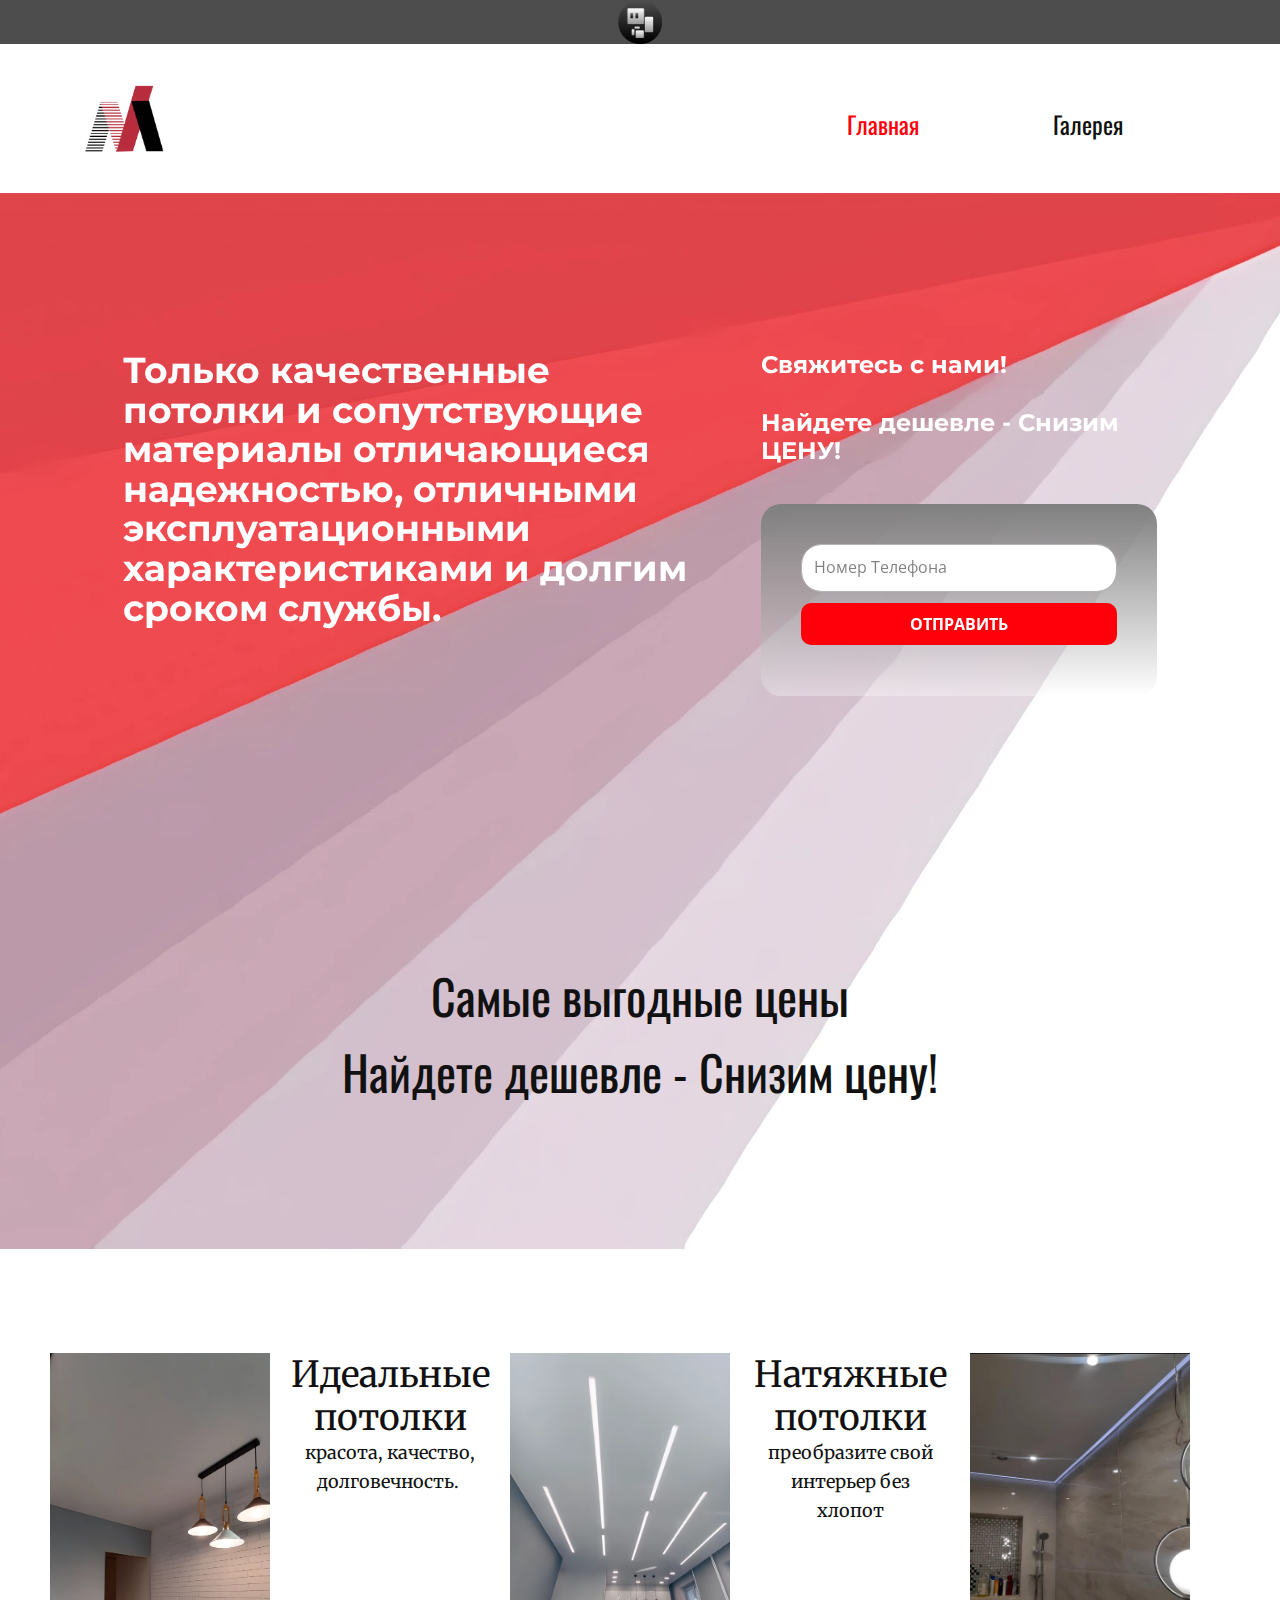
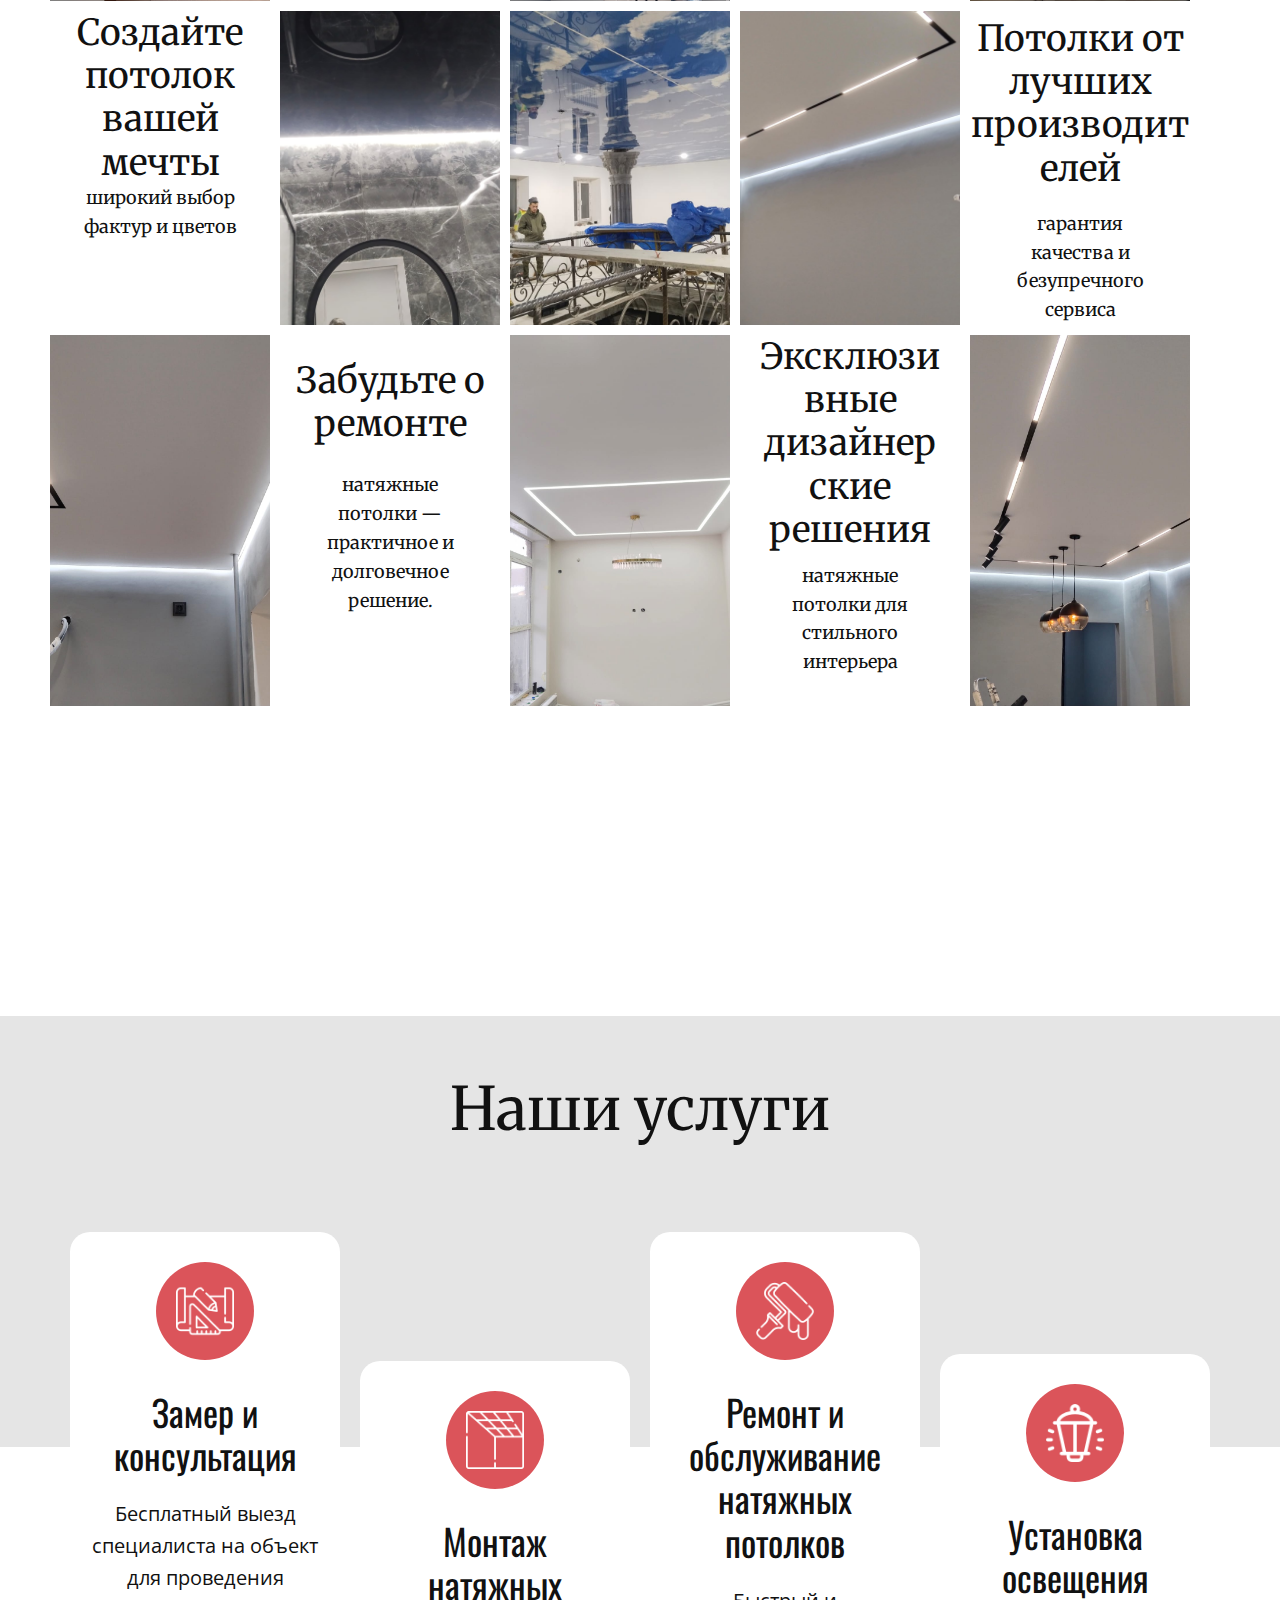
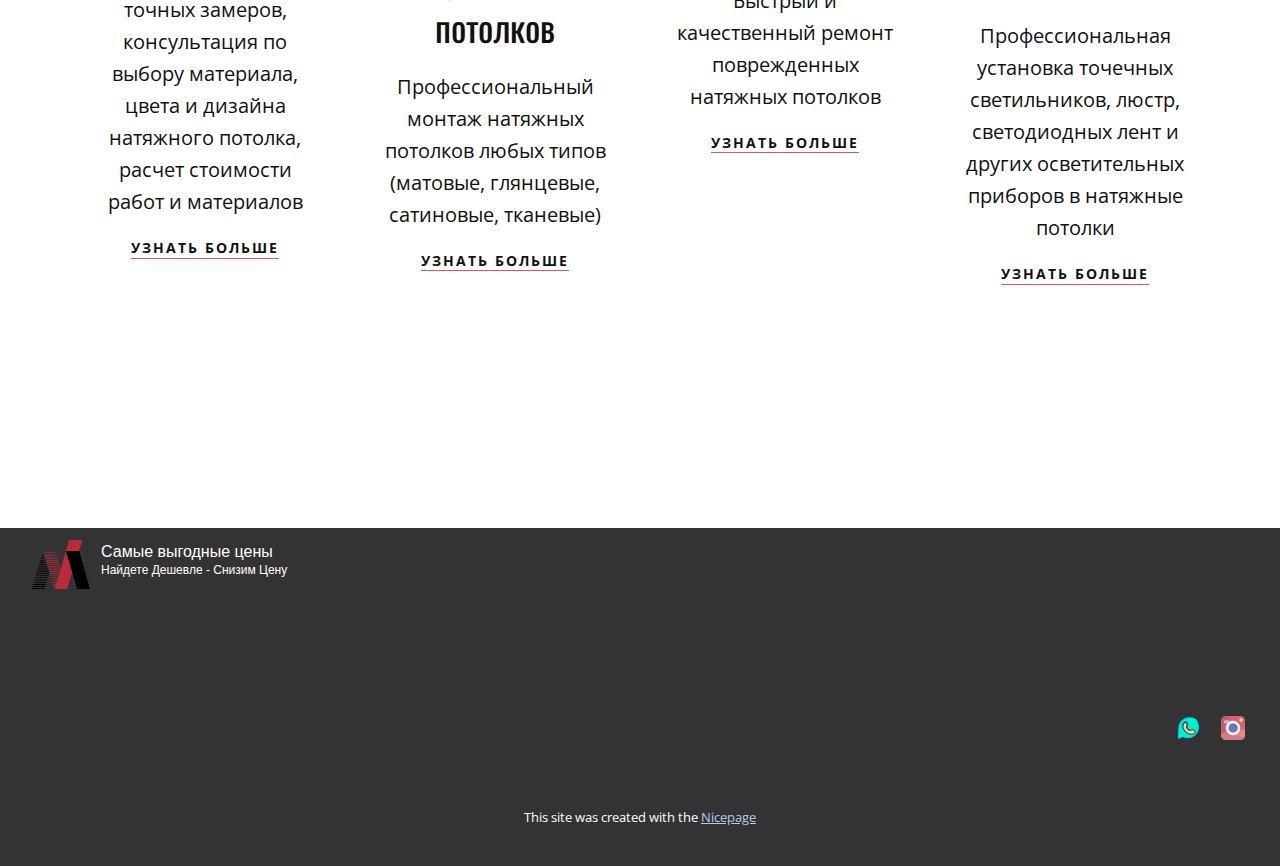
==== commit 422a546d: "Add files via upload" ====
--- a/index.html
+++ b/index.html
@@ -88,7 +88,7 @@
                   <h2 class="u-align-left-lg u-align-left-md u-align-left-sm u-align-left-xl u-custom-font u-font-montserrat u-text u-text-body-alt-color u-text-1" data-animation-name="slideIn" data-animation-duration="2000" data-animation-direction="Left" data-animation-delay="500">Только качественные потолки и сопутствующие материалы отличающиеся надежностью, отличными эксплуатационными характеристиками и долгим cроком службы. </h2>
                 </div>
               </div>
-              <div class="u-align-center-xs u-align-left-lg u-align-left-md u-align-left-sm u-align-left-xl u-container-align-left-lg u-container-align-left-md u-container-align-left-sm u-container-align-left-xl u-container-style u-layout-cell u-size-25 u-layout-cell-2" data-animation-name="customAnimationIn" data-animation-duration="1500" data-animation-direction="" data-animation-delay="500">
+              <div class="u-align-center-xs u-align-left-lg u-align-left-md u-align-left-sm u-align-left-xl u-container-style u-layout-cell u-size-25 u-layout-cell-2" data-animation-name="customAnimationIn" data-animation-duration="1500" data-animation-direction="" data-animation-delay="500">
                 <div class="u-container-layout u-valign-top-lg u-valign-top-md u-valign-top-sm u-container-layout-2">
                   <h3 class="u-align-left-lg u-align-left-md u-align-left-sm u-align-left-xl u-custom-font u-font-montserrat u-text u-text-body-alt-color u-text-default u-text-2"> Свяжитесь с нами!<br>
                     <br>Найдете дешевле - Снизим&nbsp; ЦЕНУ!
@@ -100,7 +100,7 @@
                         <input type="text" placeholder="Номер Телефона" id="name-2137" name="phone" class="u-input u-input-rectangle u-radius-20" required="">
                       </div>
                       <div class="u-align-left u-form-group u-form-submit">
-                        <a href="#" class="u-active-white u-border-none u-btn u-btn-round u-btn-submit u-button-style u-custom-color-1 u-hover-white u-radius-20 u-text-active-custom-color-2 u-text-hover-custom-color-1 u-btn-1">Отправить</a>
+                        <a href="#" class="u-active-white u-border-none u-btn u-btn-round u-btn-submit u-button-style u-custom-color-1 u-hover-white u-radius u-text-active-custom-color-2 u-text-hover-custom-color-1 u-btn-1">Отправить</a>
                         <input type="submit" value="submit" class="u-form-control-hidden">
                       </div>
                       <div class="u-form-send-message u-form-send-success">Спасибо! Ваше сообщение отправлено.</div>
--- a/index.css
+++ b/index.css
@@ -61,10 +61,11 @@
 .u-section-1 .u-btn-1 {
   background-image: none;
   border-style: none;
-  padding-left: 0;
-  padding-right: 0;
   text-transform: uppercase;
   font-weight: 700;
+  --radius: 10px;
+  width: 100%;
+  padding: 10px 0;
 }
 
 .u-section-1 .u-text-3 {
@@ -105,10 +106,6 @@
     width: 332px;
   }
 
-  .u-section-1 .u-btn-1 {
-    width: 100%;
-  }
-
   .u-section-1 .u-text-3 {
     margin-top: 20px;
   }
@@ -240,16 +237,16 @@
     margin-bottom: 34px;
   }
 } .u-section-2 {
-  min-height: 4397px;
+  min-height: 1367px;
 }
 
 .u-section-2 .u-sheet-1 {
-  min-height: 1116px;
+  min-height: 1126px;
 }
 
 .u-section-2 .u-layout-wrap-1 {
   width: 1140px;
-  margin: 104px auto 59px -20px;
+  margin: 104px auto 60px -20px;
 }
 
 .u-section-2 .u-image-1 {
@@ -448,10 +445,6 @@
 }
 
 @media (max-width: 1199px) {
-   .u-section-2 {
-    min-height: 1367px;
-  }
-
   .u-section-2 .u-sheet-1 {
     min-height: 5211px;
   }
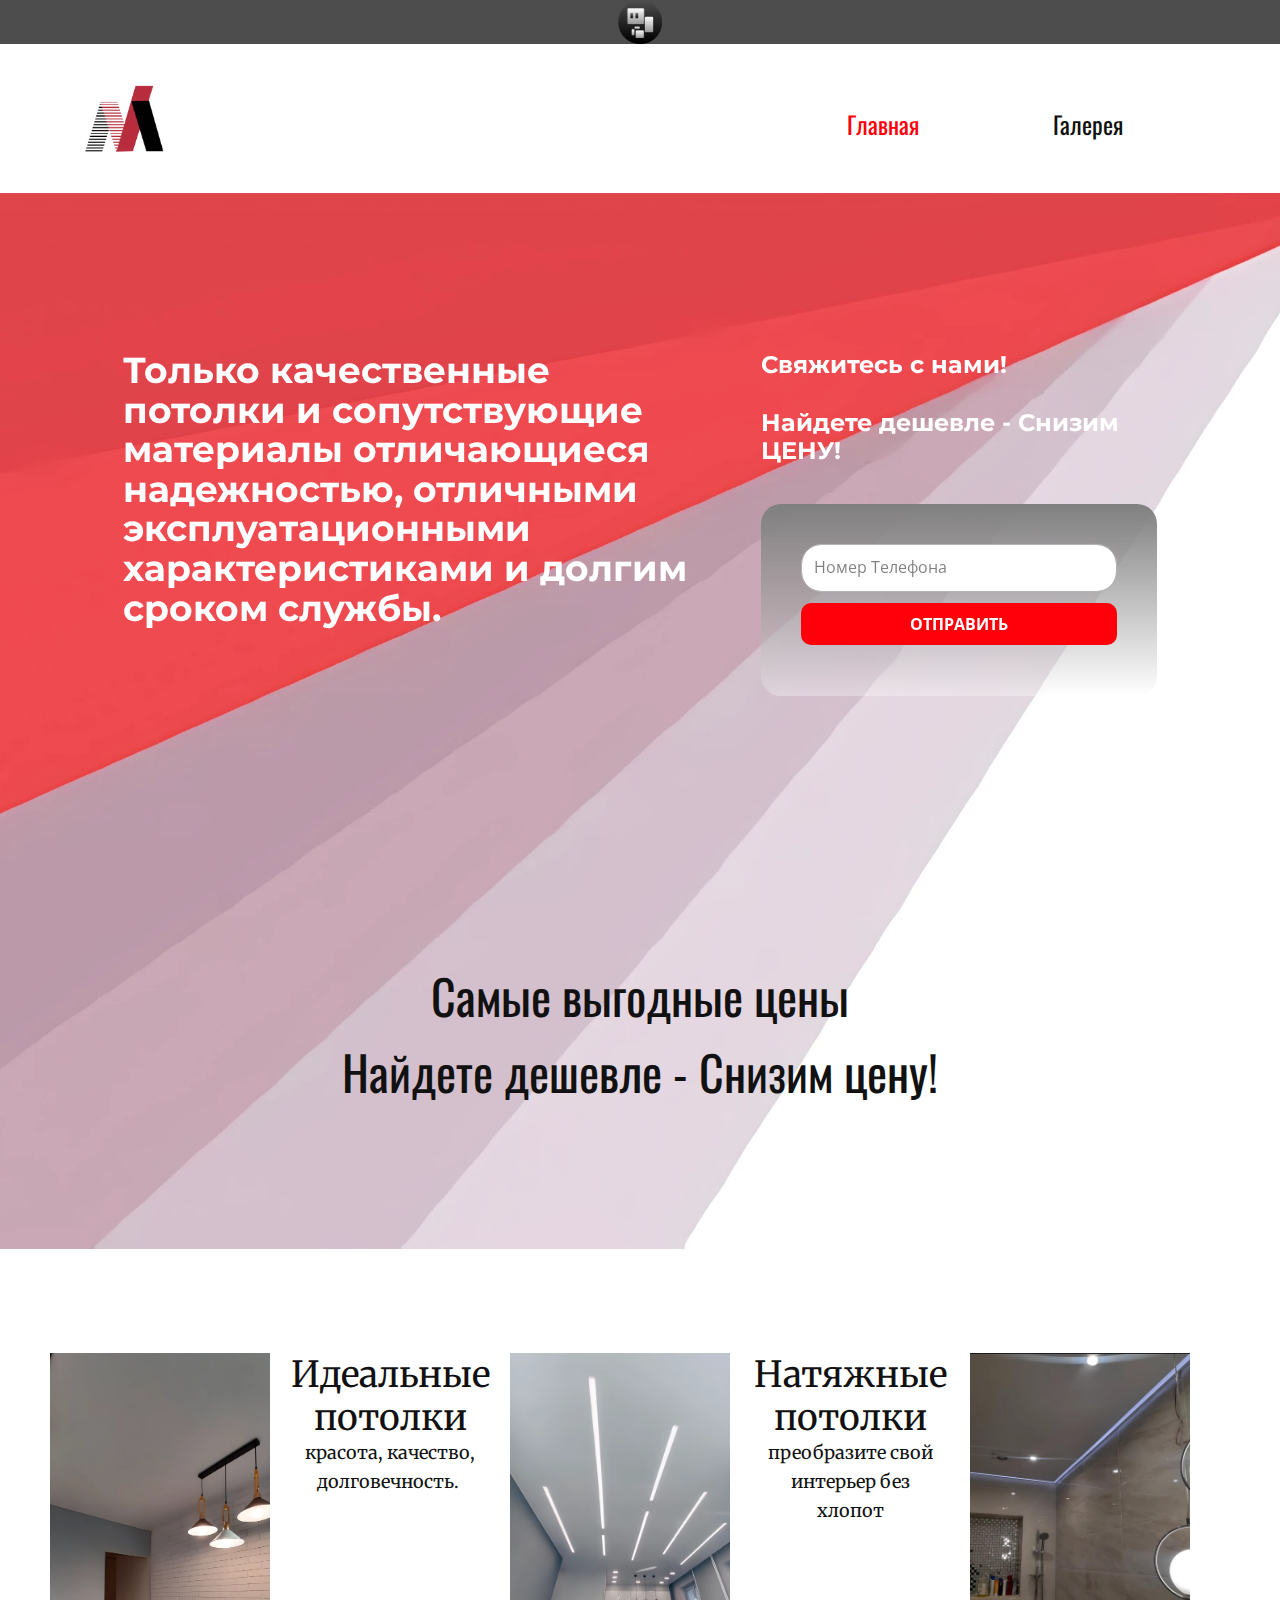
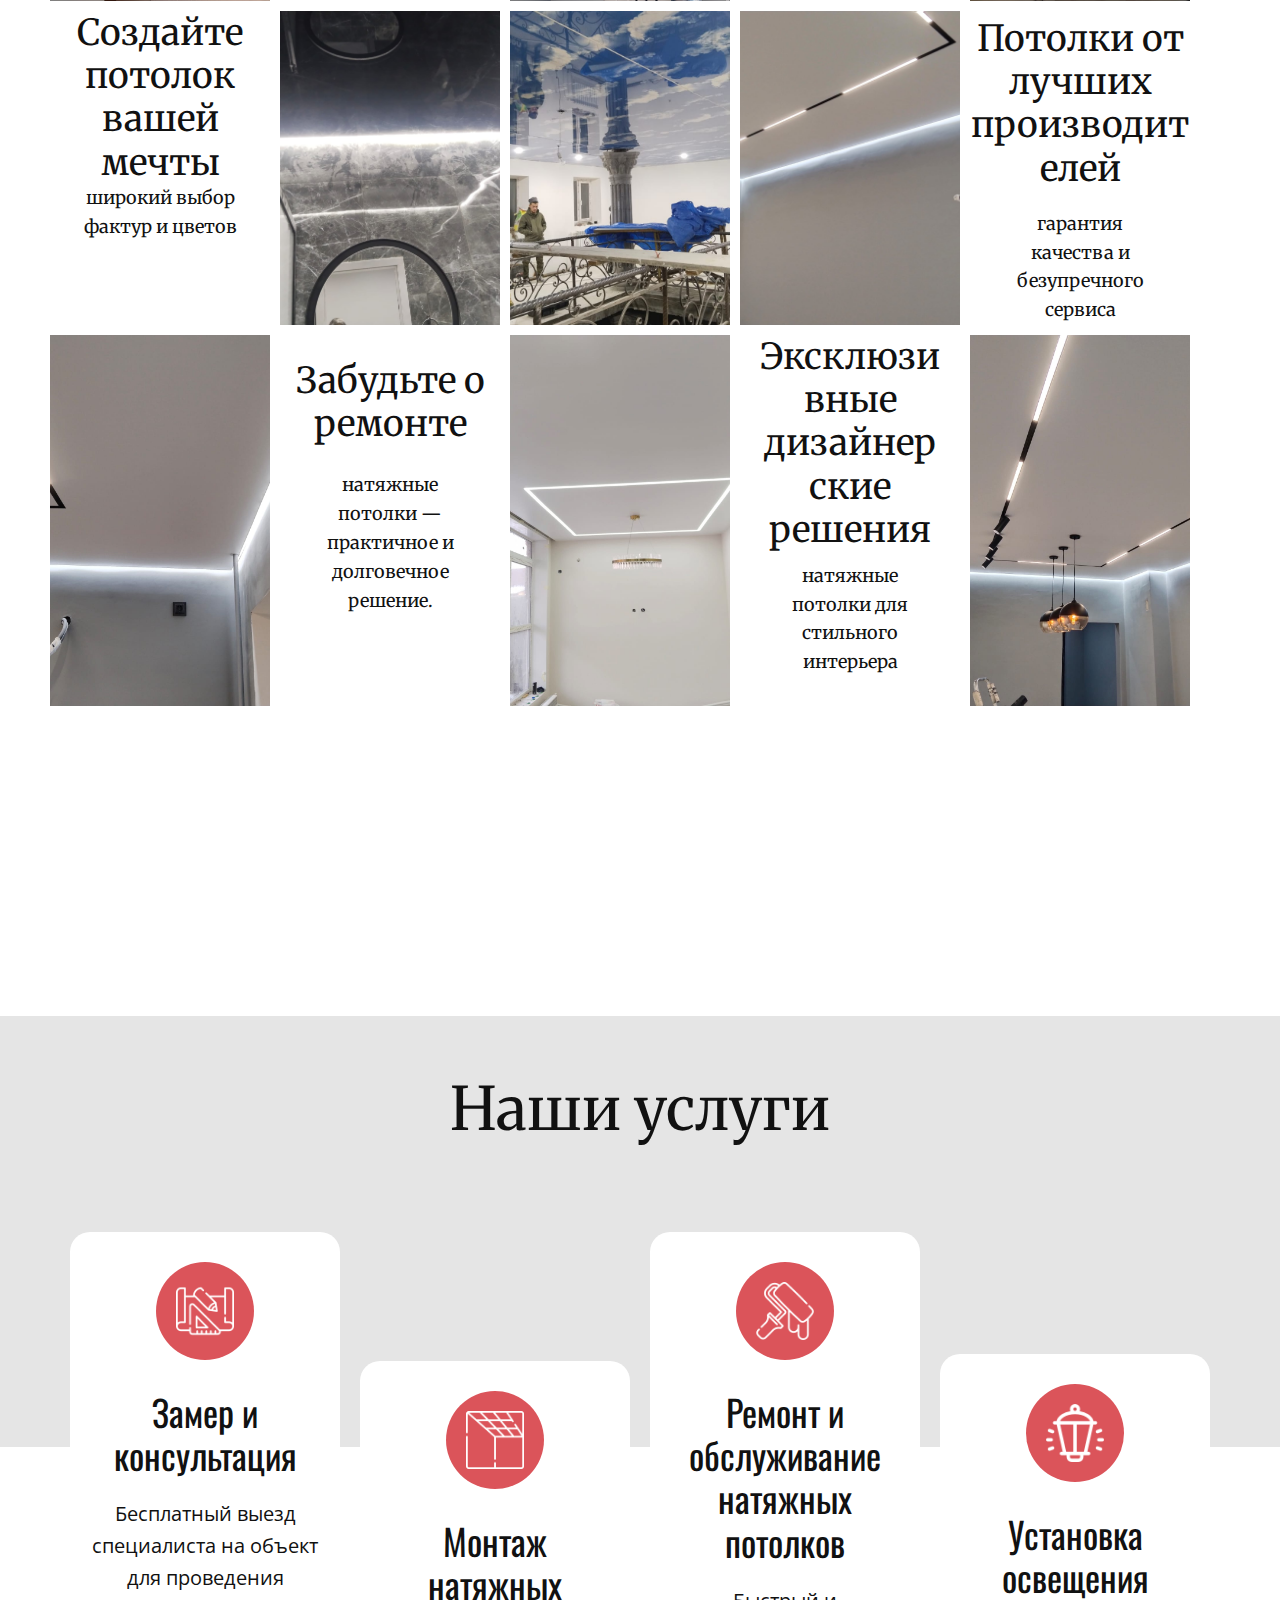
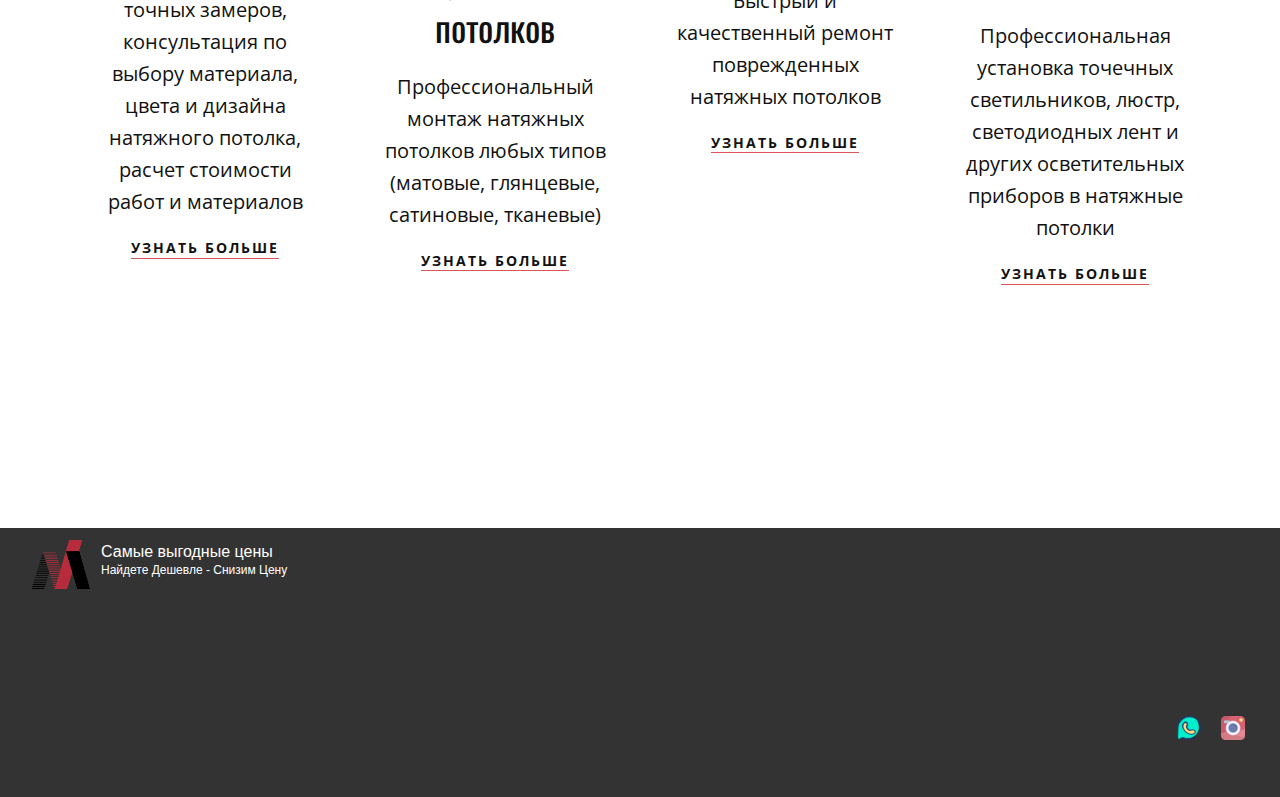
==== commit 7da71930: "Update index.html" ====
--- a/index.html
+++ b/index.html
@@ -313,12 +313,7 @@
         </div>
       </div></footer>
     <section class="u-backlink u-clearfix u-grey-80">
-      <p class="u-text">
-        <span>This site was created with the </span>
-        <a class="u-link" href="https://nicepage.com/" target="_blank" rel="nofollow">
-          <span>Nicepage</span>
-        </a>
-      </p>
+
     </section>
   
-</body></html>+</body></html>
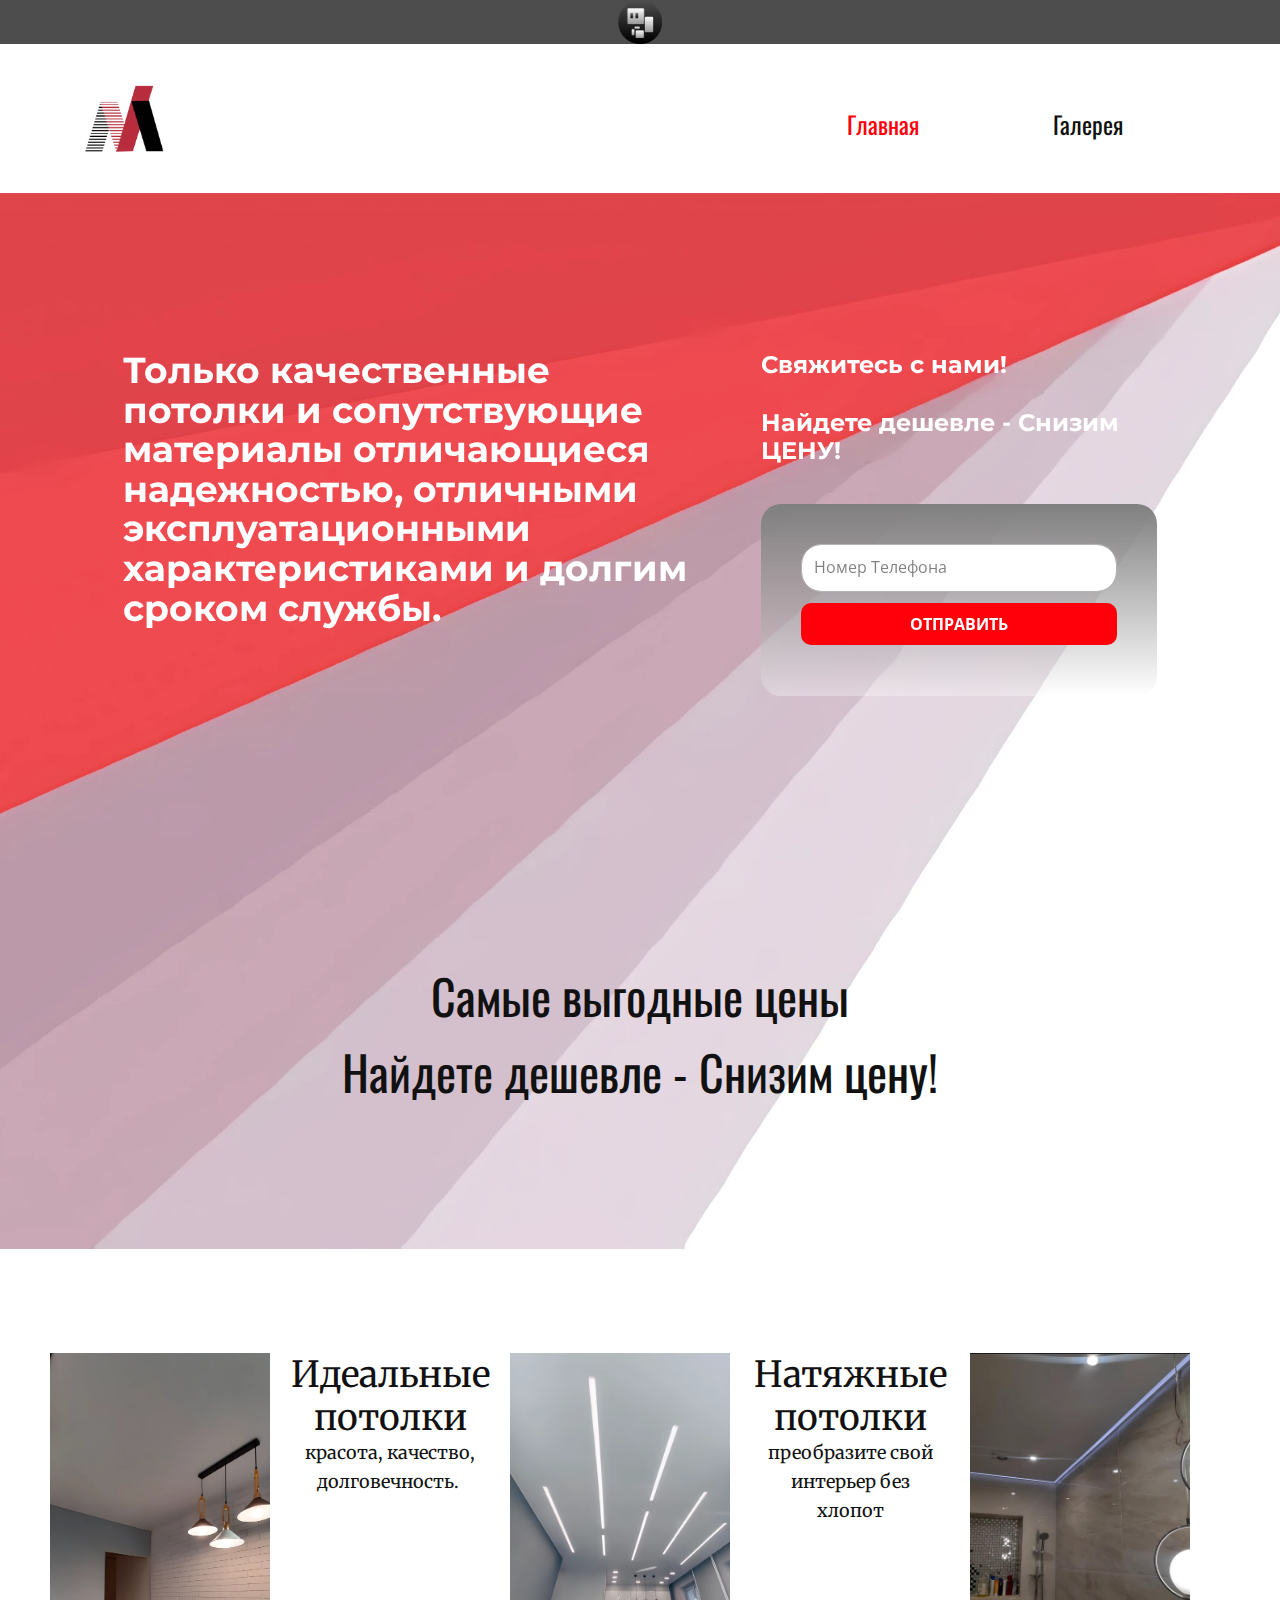
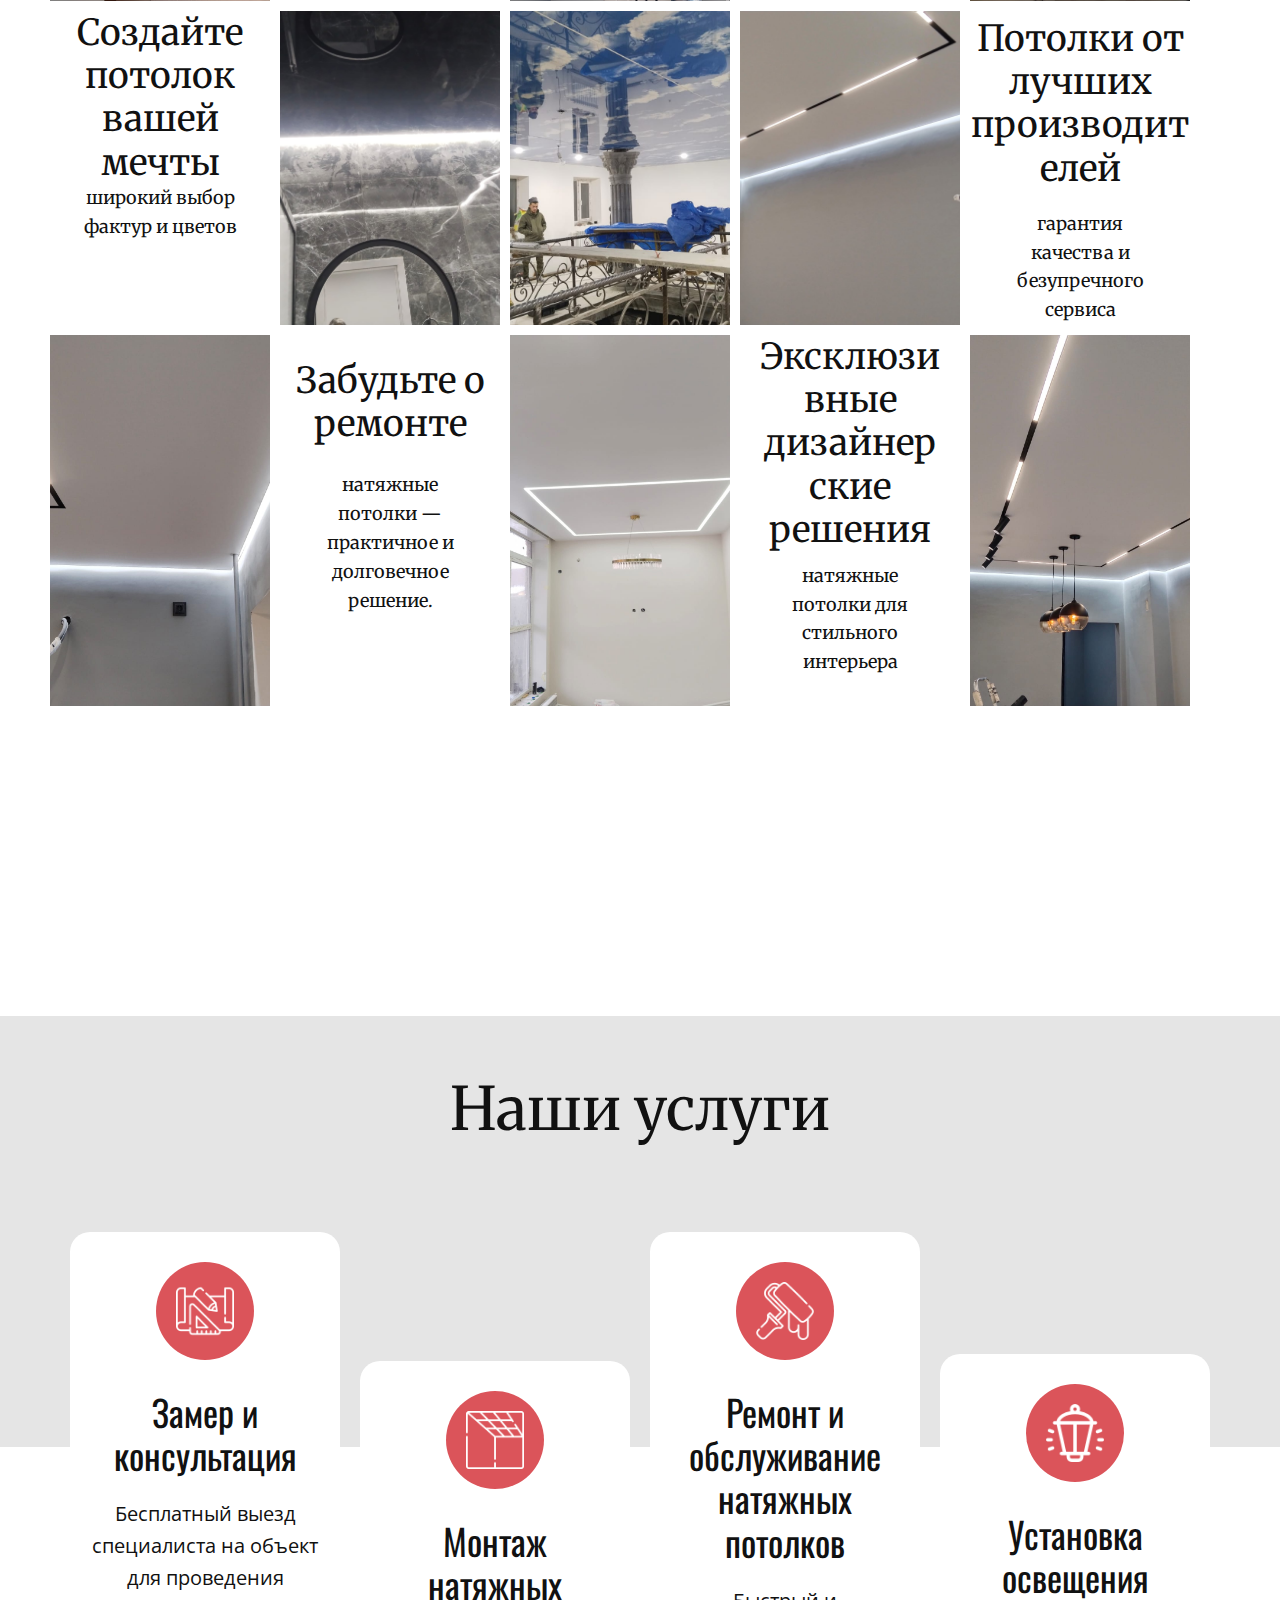
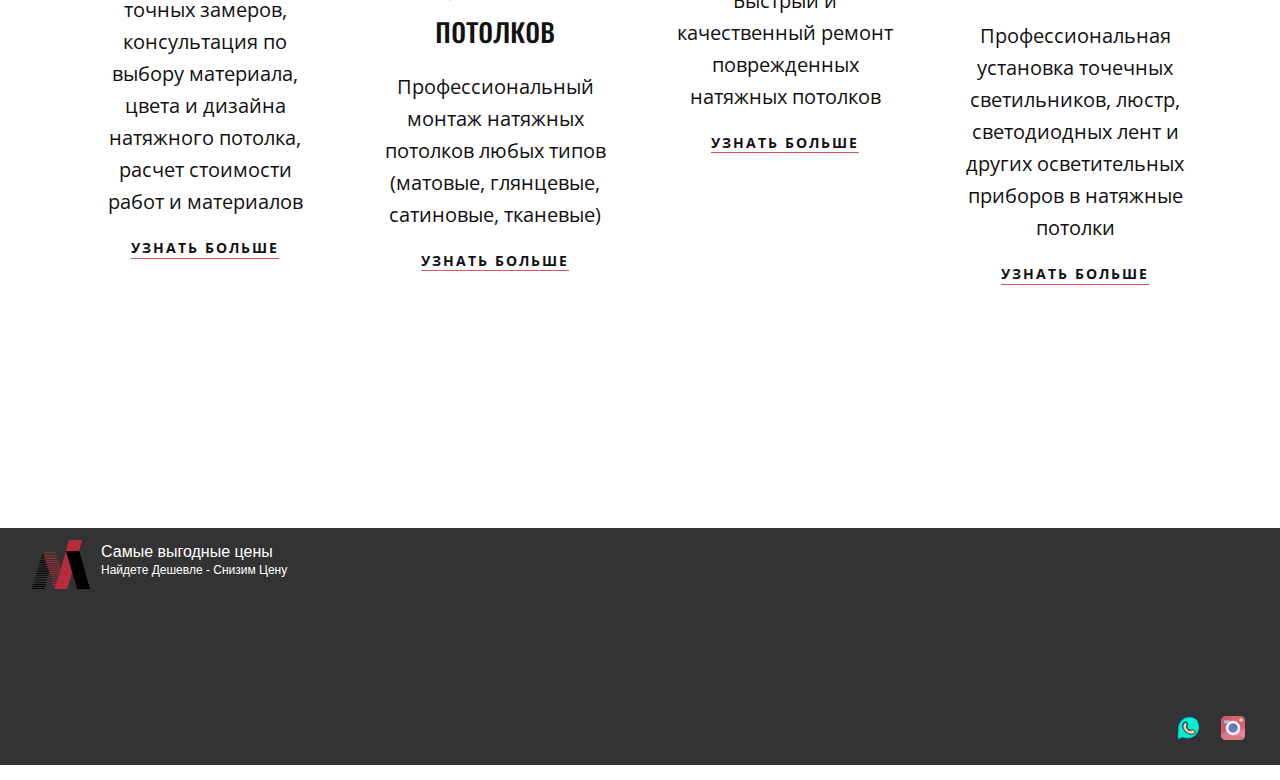
==== commit 8b481aca: "Update index.html" ====
--- a/index.html
+++ b/index.html
@@ -312,8 +312,6 @@
           </div>
         </div>
       </div></footer>
-    <section class="u-backlink u-clearfix u-grey-80">
 
-    </section>
   
 </body></html>
